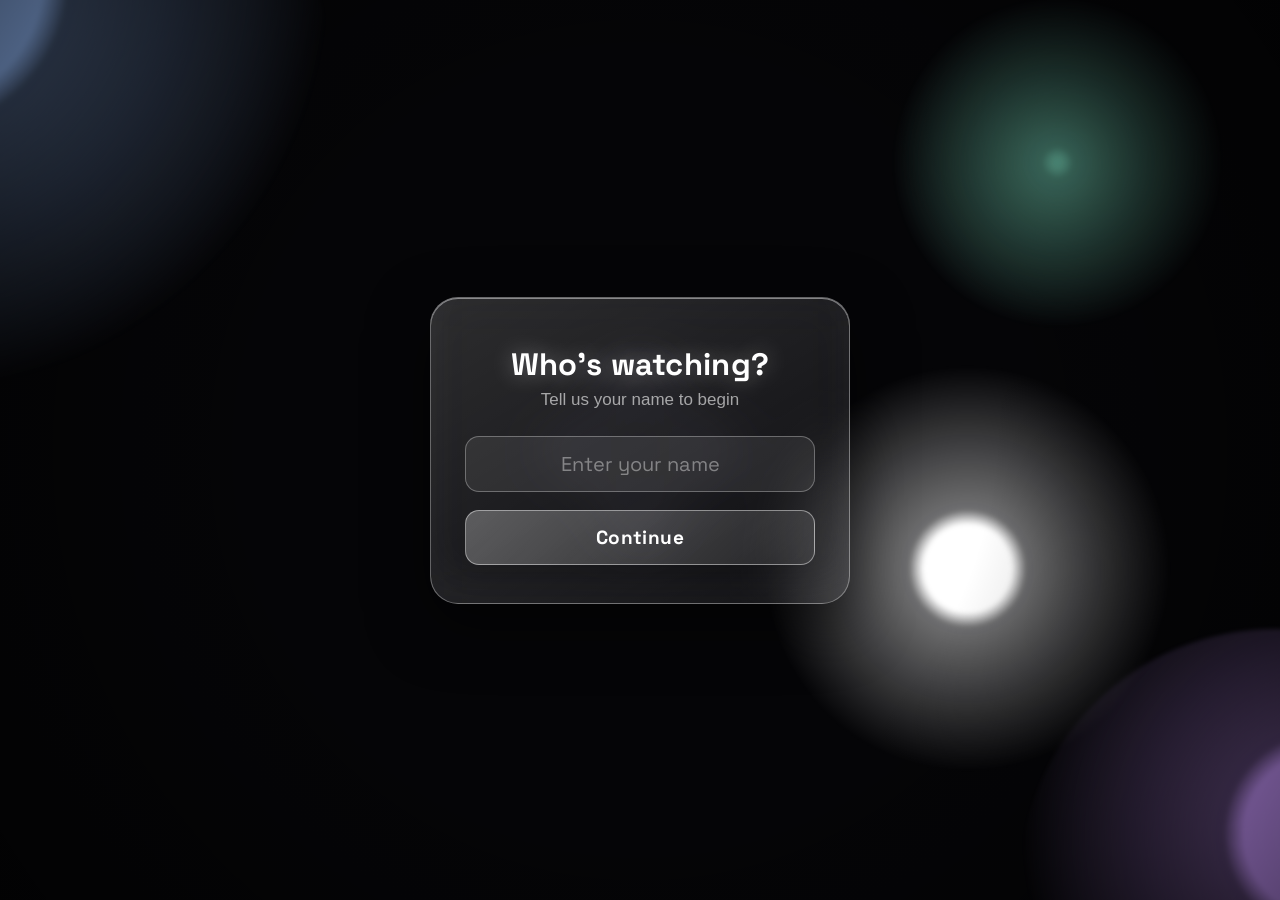
==== index.html @ 60b22b11 "Add files via upload" ====
<!DOCTYPE html>
<html lang="en">

<head>
    <meta charset="UTF-8">
    <meta name="viewport" content="width=device-width, initial-scale=1.0">
    <title>AniSuffle</title>
    <script>
        (function () {
            try {
                if (localStorage.getItem("aniSuffleGuestName")) {
                    document.documentElement.classList.add("intro-seen");
                }
            } catch (e) { }
        })();
    </script>
    <!-- dont forget and keep a logo here  -->
    <link rel="icon" type="Images/x-icon" href="Images/Logo/logo.jpeg">
    <link rel="stylesheet" href="style.css">
    <link rel="stylesheet" href="Intro/intro_style.css">
    <link rel="preconnect" href="https://api.jikan.moe">
    <link rel="preconnect" href="https://graphql.anilist.co">
    <link rel="preconnect" href="https://api.mangadex.org">
    <link rel="preconnect" href="https://kitsu.io">

</head>

<body>
    <div id="intro-overlay">
        <svg width="0" height="0" class="visually-hidden-defs" aria-hidden="true">
            <defs>
                <filter id="goo">
                    <feGaussianBlur in="SourceGraphic" stdDeviation="18" result="blur" />
                    <feColorMatrix in="blur" mode="matrix" values="1 0 0 0 0  0 1 0 0 0  0 0 1 0 0  0 0 0 24 -10"
                        result="goo" />
                    <feBlend in="SourceGraphic" in2="goo" />
                </filter>
            </defs>
        </svg>

        <div id="liquid-blob-field">
            <div class="liquid-blob blob-1"></div>
            <div class="liquid-blob blob-2"></div>
            <div class="liquid-blob blob-3"></div>
            <div class="liquid-blob blob-4"></div>
        </div>

        <div id="intro-morph-blob-wrap" aria-hidden="true">
            <svg viewBox="0 0 304 112">
                <g stroke-width="2" stroke="currentColor" stroke-linejoin="round" fill="rgba(255,255,255,0.06)"
                    fill-rule="evenodd">
                    <polygon class="morph-poly-1" points="152,4 170,38 204,56 170,74 152,108 134,74 100,56 134,38">
                    </polygon>
                    <polygon class="morph-poly-2" points="152,4 170,38 204,56 170,74 152,108 134,74 100,56 134,38">
                    </polygon>
                </g>
            </svg>
        </div>

        <div id="username-gate">
            <div class="glass-panel">
                <h1>Who's watching?</h1>
                <p class="gate-sub">Tell us your name to begin</p>
                <input type="text" id="intro-username-input" placeholder="Enter your name" maxlength="24"
                    autocomplete="off">
                <button id="intro-continue-btn">Continue</button>
            </div>
        </div>

        <div id="kinetic-intro">
            <div id="kinetic-shine-bar"></div>
            <div id="kinetic-text-stage"></div>
            <div id="kinetic-caption"></div>
        </div>
    </div>

    <!-- <div id="outer-container">
        <div id="inner-container">
            <div id="the-container">

            </div>
        </div>
    </div> -->
    <video autoplay muted loop playsinline id="bg-video">
        <source src="Loading-Screen/bg.mp4" type="video/mp4">
    </video>
    <div id="poster-bg"></div>
    <div id="anime-wrapper">
        <div id="anime-full-content">
            <div id="top-bar">
                <div id="project-title-wrap">
                    <div id="project-title">AniSuffle | </div>
                    <div id="mode-logo-slot">
                        <svg id="anime-mode-logo" viewBox="0 0 304 112" aria-hidden="true">
                            <g stroke="currentColor" fill="none" fill-rule="evenodd" stroke-linecap="round"
                                stroke-linejoin="round" stroke-width="2">
                                <path class="logo-line"
                                    d="M59 90V56.136C58.66 46.48 51.225 39 42 39c-9.389 0-17 7.611-17 17s7.611 17 17 17h8.5v17H42C23.222 90 8 74.778 8 56s15.222-34 34-34c18.61 0 33.433 14.994 34 33.875V90H59z" />
                                <polyline class="logo-line" points="59 22.035 59 90 76 90 76 22 59 22" />
                                <path class="logo-line"
                                    d="M59 90V55.74C59.567 36.993 74.39 22 93 22c18.778 0 34 15.222 34 34v34h-17V56c0-9.389-7.611-17-17-17-9.225 0-16.66 7.48-17 17.136V90H59z" />
                                <polyline class="logo-line" points="127 22.055 127 90 144 90 144 22 127 22" />
                                <path class="logo-line"
                                    d="M127 90V55.74C127.567 36.993 142.39 22 161 22c18.778 0 34 15.222 34 34v34h-17V56c0-9.389-7.611-17-17-17-9.225 0-16.66 7.48-17 17.136V90h-17z" />
                                <path class="logo-line"
                                    d="M118.5 22a8.5 8.5 0 1 1-8.477 9.067v-1.134c.283-4.42 3.966-7.933 8.477-7.933z" />
                                <path class="logo-line"
                                    d="M144 73c-9.389 0-17-7.611-17-17v-8.5h-17V56c0 18.778 15.222 34 34 34V73z" />
                                <path class="logo-line"
                                    d="M178 90V55.74C178.567 36.993 193.39 22 212 22c18.778 0 34 15.222 34 34v34h-17V56c0-9.389-7.611-17-17-17-9.225 0-16.66 7.48-17 17.136V90h-17z" />
                                <path class="logo-line"
                                    d="M263 73c-9.389 0-17-7.611-17-17s7.611-17 17-17c9.18 0 16.58 7.4 17 17h-17v17h34V55.875C296.433 36.994 281.61 22 263 22c-18.778 0-34 15.222-34 34s15.222 34 34 34V73z" />
                                <path class="logo-line"
                                    d="M288.477 73A8.5 8.5 0 1 1 280 82.067v-1.134c.295-4.42 3.967-7.933 8.477-7.933z" />
                            </g>
                        </svg>
                        <svg id="manga-mode-logo" viewBox="0 0 451 140" aria-hidden="true">
                            <g stroke="currentColor" fill="none" fill-rule="evenodd" stroke-linecap="round"
                                stroke-linejoin="round" stroke-width="2">
                                <g transform="translate(10,0)">
                                    <path class="logo-line"
                                        d="M0 90V55.74C0.567 36.993 15.39 22 34 22c18.778 0 34 15.222 34 34v34h-17V56c0-9.389-7.611-17-17-17-9.225 0-16.66 7.48-17 17.136V90H0z" />
                                    <path class="logo-line"
                                        d="M51 90V55.74C51.567 36.993 66.39 22 85 22c18.778 0 34 15.222 34 34v34h-17V56c0-9.389-7.611-17-17-17-9.225 0-16.66 7.48-17 17.136V90h-17z" />
                                </g>
                                <g transform="translate(139,0)">
                                    <path class="logo-line"
                                        d="M51 90V56.136C50.66 46.48 43.225 39 34 39c-9.389 0-17 7.611-17 17s7.611 17 17 17h8.5v17H34C15.222 90 0 74.778 0 56s15.222-34 34-34c18.61 0 33.433 14.994 34 33.875V90H51z" />
                                    <polyline class="logo-line" points="51 22.035 51 90 68 90 68 22 51 22" />
                                </g>
                                <g transform="translate(217,0)">
                                    <path class="logo-line"
                                        d="M0 90V55.74C0.567 36.993 15.39 22 34 22c18.778 0 34 15.222 34 34v34h-17V56c0-9.389-7.611-17-17-17-9.225 0-16.66 7.48-17 17.136V90H0z" />
                                    <polyline class="logo-line" points="51 22.055 51 90 68 90 68 22 51 22" />
                                </g>
                                <g transform="translate(312,0)">
                                    <path class="logo-line"
                                        d="M51 90V56.136C50.66 46.48 43.225 39 34 39c-9.389 0-17 7.611-17 17s7.611 17 17 17h8.5v17H34C15.222 90 0 74.778 0 56s15.222-34 34-34c18.61 0 33.433 14.994 34 33.875V90H51z" />
                                    <polyline class="logo-line"
                                        points="51 22.035 51 90 44 118 61 118 68 90 68 22 51 22" />
                                </g>
                                <g transform="translate(373,0)">
                                    <path class="logo-line"
                                        d="M51 90V56.136C50.66 46.48 43.225 39 34 39c-9.389 0-17 7.611-17 17s7.611 17 17 17h8.5v17H34C15.222 90 0 74.778 0 56s15.222-34 34-34c18.61 0 33.433 14.994 34 33.875V90H51z" />
                                    <polyline class="logo-line" points="51 22.035 51 90 68 90 68 22 51 22" />
                                </g>
                            </g>
                        </svg>
                    </div>
                </div>
                <div id="top-bar-right">
                    <div id="change-btns">
                        <button id="anime-tab-btn" class="active-tab">Anime</button>
                        <button id="manga-tab-btn">Manga</button>
                    </div>
                    <div id="more-menu-wrap">
                        <button id="more-menu-btn" class="auth-btn" aria-label="More options">☰</button>
                        <div id="more-menu-dropdown">
                            <span id="username-display" style="display: none;"></span>
                            <button id="my-list-btn" class="auth-btn" style="display: none;">My List</button>
                            <button id="login-btn" class="auth-btn">Login</button>
                            <button id="signup-btn" class="auth-btn">Sign Up</button>
                            <button id="logout-btn" class="auth-btn" style="display:none;">Logout</button>
                        </div>
                    </div>
                </div>
            </div>
            <div id="anime-genres-box">
                <button id="anime-genre-btn" class="pick-genre-btn">Select Genres</button>
                <label id="anime-best-rated-label" class="best-rated-toggle">
                    <input type="checkbox" id="anime-best-rated-checkbox">
                    <span class="star-icon">★</span> High Rated First
                </label>
                <div id="anime-genre-list" class="genre-popup">
                    <label class="genre-chip">
                        <input type="checkbox" value="Action">Action</label>
                    <label class="genre-chip">
                        <input type="checkbox" value="Adventure">Adventure</label>
                    <label class="genre-chip">
                        <input type="checkbox" value="Cars">Cars</label>
                    <label class="genre-chip">
                        <input type="checkbox" value="Comedy">Comedy</label>
                    <label class="genre-chip">
                        <input type="checkbox" value="Dementia">Dementia</label>
                    <label class="genre-chip">
                        <input type="checkbox" value="Demons">Demons</label>
                    <label class="genre-chip">
                        <input type="checkbox" value="Drama">Drama</label>
                    <label class="genre-chip">
                        <input type="checkbox" value="Ecchi">Ecchi</label>
                    <label class="genre-chip">
                        <input type="checkbox" value="Fantasy">Fantasy</label>
                    <label class="genre-chip">
                        <input type="checkbox" value="Game">Game</label>
                    <label class="genre-chip">
                        <input type="checkbox" value="Harem">Harem</label>
                    <label class="genre-chip">
                        <input type="checkbox" value="Historical">Historical</label>
                    <label class="genre-chip">
                        <input type="checkbox" value="Horror">Horror</label>
                    <label class="genre-chip">
                        <input type="checkbox" value="Isekai">Isekai</label>
                    <label class="genre-chip">
                        <input type="checkbox" value="Josei">Josei</label>
                    <label class="genre-chip">
                        <input type="checkbox" value="Kids">Kids</label>
                    <label class="genre-chip">
                        <input type="checkbox" value="Magic">Magic</label>
                    <label class="genre-chip">
                        <input type="checkbox" value="Martial Arts">Martial Arts</label>
                    <label class="genre-chip">
                        <input type="checkbox" value="Mecha">Mecha</label>
                    <label class="genre-chip">
                        <input type="checkbox" value="Military">Military</label>
                    <label class="genre-chip">
                        <input type="checkbox" value="Music">Music</label>
                    <label class="genre-chip">
                        <input type="checkbox" value="Mystery">Mystery</label>
                    <label class="genre-chip">
                        <input type="checkbox" value="Parody">Parody</label>
                    <label class="genre-chip">
                        <input type="checkbox" value="Police">Police</label>
                    <label class="genre-chip">
                        <input type="checkbox" value="Psychological">Psychological</label>
                    <label class="genre-chip">
                        <input type="checkbox" value="Romance">Romance</label>
                    <label class="genre-chip">
                        <input type="checkbox" value="Samurai">Samurai</label>
                    <label class="genre-chip">
                        <input type="checkbox" value="School">School</label>
                    <label class="genre-chip">
                        <input type="checkbox" value="Sci-Fi">Sci-Fi</label>
                    <label class="genre-chip">
                        <input type="checkbox" value="Seinen">Seinen</label>
                    <label class="genre-chip">
                        <input type="checkbox" value="Shoujo">Shoujo</label>
                    <label class="genre-chip">
                        <input type="checkbox" value="Shoujo Ai">Shoujo Ai</label>
                    <label class="genre-chip">
                        <input type="checkbox" value="Shounen">Shounen</label>
                    <label class="genre-chip">
                        <input type="checkbox" value="Shounen Ai">Shounen Ai</label>
                    <label class="genre-chip">
                        <input type="checkbox" value="Slice of Life">Slice of Life</label>
                    <label class="genre-chip">
                        <input type="checkbox" value="Space">Space</label>
                    <label class="genre-chip">
                        <input type="checkbox" value="Sports">Sports</label>
                    <label class="genre-chip">
                        <input type="checkbox" value="Super Power">Super Power</label>
                    <label class="genre-chip">
                        <input type="checkbox" value="Supernatural">Supernatural</label>
                    <label class="genre-chip">
                        <input type="checkbox" value="Thriller">Thriller</label>
                    <label class="genre-chip">
                        <input type="checkbox" value="Vampire">Vampire</label>
                </div>
            </div>
            <div id="manga-genres-box" style="display: none;">
                <button id="manga-genre-btn" class="pick-genre-btn">Select Genres</button>
                <label id="manga-best-rated-label" class="best-rated-toggle">
                    <input type="checkbox" id="manga-best-rated-checkbox">
                    <span class="star-icon">★</span> High Rated First
                </label>
                <div id="manga-genre-list" class="genre-popup">
                    <label class="genre-chip">
                        <input type="checkbox" value="Action">Action
                    </label>
                    <label class="genre-chip">
                        <input type="checkbox" value="Adventure">Adventure
                    </label>
                    <label class="genre-chip">
                        <input type="checkbox" value="Cars">Cars
                    </label>
                    <label class="genre-chip">
                        <input type="checkbox" value="Comedy">Comedy
                    </label>
                    <label class="genre-chip">
                        <input type="checkbox" value="Dementia">Dementia
                    </label>
                    <label class="genre-chip">
                        <input type="checkbox" value="Demons">Demons
                    </label>
                    <label class="genre-chip">
                        <input type="checkbox" value="Drama">Drama
                    </label>
                    <label class="genre-chip">
                        <input type="checkbox" value="Ecchi">Ecchi
                    </label>
                    <label class="genre-chip">
                        <input type="checkbox" value="Fantasy">Fantasy
                    </label>
                    <label class="genre-chip">
                        <input type="checkbox" value="Game">Game
                    </label>
                    <label class="genre-chip">
                        <input type="checkbox" value="Harem">Harem
                    </label>
                    <label class="genre-chip">
                        <input type="checkbox" value="Historical">Historical
                    </label>
                    <label class="genre-chip">
                        <input type="checkbox" value="Horror">Horror
                    </label>
                    <label class="genre-chip">
                        <input type="checkbox" value="Isekai">Isekai
                    </label>
                    <label class="genre-chip">
                        <input type="checkbox" value="Josei">Josei
                    </label>
                    <label class="genre-chip">
                        <input type="checkbox" value="Kids">Kids
                    </label>
                    <label class="genre-chip">
                        <input type="checkbox" value="Magic">Magic
                    </label>
                    <label class="genre-chip">
                        <input type="checkbox" value="Martial Arts">Martial Arts
                    </label>
                    <label class="genre-chip">
                        <input type="checkbox" value="Mecha">Mecha
                    </label>
                    <label class="genre-chip">
                        <input type="checkbox" value="Military">Military
                    </label>
                    <label class="genre-chip">
                        <input type="checkbox" value="Music">Music
                    </label>
                    <label class="genre-chip">
                        <input type="checkbox" value="Mystery">Mystery
                    </label>
                    <label class="genre-chip">
                        <input type="checkbox" value="Parody">Parody
                    </label>
                    <label class="genre-chip">
                        <input type="checkbox" value="Police">Police
                    </label>
                    <label class="genre-chip">
                        <input type="checkbox" value="Psychological">Psychological
                    </label>
                    <label class="genre-chip">
                        <input type="checkbox" value="Romance">Romance
                    </label>
                    <label class="genre-chip">
                        <input type="checkbox" value="Samurai">Samurai
                    </label>
                    <label class="genre-chip">
                        <input type="checkbox" value="School">School
                    </label>
                    <label class="genre-chip">
                        <input type="checkbox" value="Sci-Fi">Sci-Fi
                    </label>
                    <label class="genre-chip">
                        <input type="checkbox" value="Seinen">Seinen
                    </label>
                    <label class="genre-chip">
                        <input type="checkbox" value="Shoujo">Shoujo
                    </label>
                    <label class="genre-chip">
                        <input type="checkbox" value="Shoujo Ai">Shoujo Ai
                    </label>
                    <label class="genre-chip">
                        <input type="checkbox" value="Shounen">Shounen
                    </label>
                    <label class="genre-chip">
                        <input type="checkbox" value="Shounen Ai">Shounen Ai
                    </label>
                    <label class="genre-chip">
                        <input type="checkbox" value="Slice of Life">Slice of Life
                    </label>
                    <label class="genre-chip">
                        <input type="checkbox" value="Space">Space
                    </label>
                    <label class="genre-chip">
                        <input type="checkbox" value="Sports">Sports
                    </label>
                    <label class="genre-chip">
                        <input type="checkbox" value="Super Power">Super Power
                    </label>
                    <label class="genre-chip">
                        <input type="checkbox" value="Supernatural">Supernatural
                    </label>
                    <label class="genre-chip">
                        <input type="checkbox" value="Thriller">Thriller
                    </label>
                    <label class="genre-chip">
                        <input type="checkbox" value="Vampire">Vampire
                    </label>

                </div>
            </div>
            <div id="screen-body">
                <div id="image-card-box">
                    <div id="card-notch"></div>
                    <div id="poster-placeholder"><svg viewBox="0 0 304 112" aria-hidden="true">
                            <g stroke="currentColor" fill="none" fill-rule="evenodd" stroke-linecap="round"
                                stroke-linejoin="round" stroke-width="2">
                                <path class="logo-line"
                                    d="M59 90V56.136C58.66 46.48 51.225 39 42 39c-9.389 0-17 7.611-17 17s7.611 17 17 17h8.5v17H42C23.222 90 8 74.778 8 56s15.222-34 34-34c18.61 0 33.433 14.994 34 33.875V90H59z" />
                                <polyline class="logo-line" points="59 22.035 59 90 76 90 76 22 59 22" />
                                <path class="logo-line"
                                    d="M59 90V55.74C59.567 36.993 74.39 22 93 22c18.778 0 34 15.222 34 34v34h-17V56c0-9.389-7.611-17-17-17-9.225 0-16.66 7.48-17 17.136V90H59z" />
                                <polyline class="logo-line" points="127 22.055 127 90 144 90 144 22 127 22" />
                                <path class="logo-line"
                                    d="M127 90V55.74C127.567 36.993 142.39 22 161 22c18.778 0 34 15.222 34 34v34h-17V56c0-9.389-7.611-17-17-17-9.225 0-16.66 7.48-17 17.136V90h-17z" />
                                <path class="logo-line"
                                    d="M118.5 22a8.5 8.5 0 1 1-8.477 9.067v-1.134c.283-4.42 3.966-7.933 8.477-7.933z" />
                                <path class="logo-line"
                                    d="M144 73c-9.389 0-17-7.611-17-17v-8.5h-17V56c0 18.778 15.222 34 34 34V73z" />
                                <path class="logo-line"
                                    d="M178 90V55.74C178.567 36.993 193.39 22 212 22c18.778 0 34 15.222 34 34v34h-17V56c0-9.389-7.611-17-17-17-9.225 0-16.66 7.48-17 17.136V90h-17z" />
                                <path class="logo-line"
                                    d="M263 73c-9.389 0-17-7.611-17-17s7.611-17 17-17c9.18 0 16.58 7.4 17 17h-17v17h34V55.875C296.433 36.994 281.61 22 263 22c-18.778 0-34 15.222-34 34s15.222 34 34 34V73z" />
                                <path class="logo-line"
                                    d="M288.477 73A8.5 8.5 0 1 1 280 82.067v-1.134c.295-4.42 3.967-7.933 8.477-7.933z" />
                            </g>
                        </svg></div>
                    <img id="poster-img" alt="">
                    <div id="source-badge"></div>
                    <img id="loading-gif" src="Loading-Screen/Loading.gif" alt="">
                    <div id="card-shine"></div>
                    <div id="trailer-box">
                        <iframe id="trailer-frame" allowfullscreen></iframe>
                        <button id="close-trailer-btn">✕</button>
                    </div>
                </div>
                <div id="info-side">
                    <div id="anime-information">
                        Click the button below to get a random Anime Recommendation.
                    </div>
                    <div id="manga-information" style="display: none" ;>
                        Click the button below to get a random Manga Recommendation.
                    </div>
                </div>
            </div>
            <div id="action-buttons">
                <button id="back-btn" class="nav-btn" disabled>◀ Back</button>
                <button id="search-for-anime-btn">Recommend Me</button>
                <button id="forward-btn" class="nav-btn" disabled>Forward ▶</button>
            </div>
        </div>
    </div>
    <div id="auth-modal-overlay" class="modal-overlay">
        <div class="modal-box">
            <button id="auth-modal-close" class="modal-close-btn">x</button>
            <div id="login-form-wrap">
                <h2>Login</h2>
                <p class="modal-error" id="login-error"></p>
                <input type="text" id="login-identifier" placeholder="Username or Email">
                <div class="password-field-wrap">
                    <input type="password" id="login-password" placeholder="Password">
                    <button type="button" class="toggle-password-btn" id="login-password-toggle">
                        <img src="Images/Passwords/eye-open.png" alt="show password" class="eye-icon">
                    </button>
                </div>
                <button id="login-submit-btn" class="modal-submit-btn">Login</button>
                <p class="modal-switch">Don't have an account?<a href="#" id="show-signup-link">Sign up</a></p>
            </div>
            <div id="signup-form-wrap" style="display: none;">
                <h2>Sign Up</h2>
                <p class="modal-error" id="signup-error"></p>
                <input type="text" id="signup-username" placeholder="Username">
                <input type="email" id="signup-email" placeholder="Email">
                <div class="password-field-wrap">
                    <input type="password" id="signup-password" placeholder="Password (min 6 characters)">
                    <button type="button" class="toggle-password-btn" id="signup-password-toggle">
                        <img src="Images/Passwords/eye-open.png" alt="show password" class="eye-icon">
                    </button>
                </div>
                <button id="signup-submit-btn" class="modal-submit-btn">Create Account</button>
                <p class="modal-switch">Already have an account?<a href="#" id="show-login-link">Login</a></p>
            </div>
            <!-- ADDED: this panel shows up right after signup succeeds, instead of closing the modal -->
            <div id="verify-form-wrap" style="display: none;">
                <h2>Verify your email</h2>
                <p class="modal-error" id="verify-error"></p>
                <p class="modal-hint">We sent a 6-digit code to your email. It's good for 1 hour.</p>
                <input type="text" id="verify-code-input" placeholder="6-digit code" maxlength="6">
                <button id="verify-submit-btn" class="modal-submit-btn">Verify</button>
                <p class="modal-switch">Didn't get it?<a href="#" id="resend-code-link">Resend code</a></p>
            </div>
        </div>
    </div>
    <div id="saved-list-modal-overlay" class="modal-overlay">
        <div class="modal-box saved-list-box">
            <button id="saved-list-close" class="modal-close-btn">x</button>
            <h2>My Saved List</h2>
            <div id="saved-list-tabs">
                <button id="saved-anime-tab-btn" class="active-tab">Anime</button>
                <button id="saved-manga-tab-btn">Manga</button>
            </div>
            <div id="saved-list-grid"></div>
            <p id="saved-list-empty" style="display: none;">You haven't saved anything yet.</p>
        </div>
    </div>
    <script src="script.js"></script>

    <script type="module" src="Intro/intro_script.js"></script>
    <script type="module" src="title-anime.js"></script>
    <script type="module" src="title-manga.js"></script>
</body>

</html>
---- style.css ----
* {
    padding: 0;
    margin: 0;
    font-size: 20px;
    box-sizing: border-box;
}
@font-face {
    font-family: "Morien";
    src: url("Fonts/Morien.otf") format("opentype");
}
@font-face {
    font-family: "Poppins-light-italic";
    src: url("Fonts/Poppins-LightItalic.ttf") format("opentype");
}
@font-face {
    font-family: "Agale";
    src: url("Fonts/agale.otf") format("opentype");
}
@font-face {
    font-family: "Godber";
    src: url("Fonts/Godber-Regular.ttf") format("opentype");
}
@font-face {
    font-family: Retro-Floral;
    src: url("Fonts/Retro\ Floral.otf");
}
html {
    background-color: #000;
}

body {
    display: flex;
    align-items: center;
    justify-content: center;
    min-height: 100dvh;
    overflow: hidden;
    /* background-color: #000; */
}

/* my beautiful live gradient on the background  */
/* #outer-container {
    background-color: black;
    height: 100%;
    width: 100%;
    filter: blur(100px);
    z-index: -2;
    position: absolute;
} */
/* 
#inner-container {
    background-color: antiquewhite;
    height: 100vh;
    width: 100vw;
    border-radius: 10000px;
    margin: auto;
    overflow: hidden;
    position: absolute;
    z-index: -2;
}

#the-container {
    height: 100vh;
    width: 100vw;
    inset: 0;
    margin: auto;
    background: conic-gradient(from 90deg, #6fcf97, #bbd5da, #ff0000, #f5f5f5, rgb(64, 64, 192));
    animation: spincontainer 200s linear infinite;
    overflow: hidden;
    position: absolute;
    z-index: -2;
} */
 /* good-bye my live gradient, I cant use you anymore =( */

@keyframes spincontainer {
    0% {
        transform: rotate(0deg);
    }

    100% {
        transform: rotate(1turn);
    }
}

#anime-wrapper {
    width: 100vw;
    height: 100dvh;
    display: flex;
    justify-content: center;
    align-items: center;
    padding: 40px;
}

#anime-full-content {
    width: 100%;
    max-width: 1200px;
    height: 100%;
    display: flex;
    flex-direction: column;
    justify-content: space-between;
    position: relative;
}

#top-bar {
    display: flex;
    justify-content: space-between;
    align-items: center;
    width: 100%;
    border-bottom: 1px solid rgba(255, 255, 255, 0.2);
    padding-bottom: 20px;
}

#project-title {
    font-weight: 770;
    font-size: 1.7rem;
    letter-spacing: 2px;
    color: rgba(255, 255, 255, 0.9);
    text-shadow: 0 2px 4px rgba(0, 0, 0, 0.2);
    font-family: "Godber", serif;
}

#project-title-wrap {
    display: flex;
    align-items: center;
    gap: 14px;
}

#mode-logo-slot {
    position: relative;
    height: 46px;
    width: 160px;
}

#anime-mode-logo {
    position: absolute;
    left: 0;
    top: 0;
    height: 46px;
    width: auto;
    color: #ffffff;
    filter: drop-shadow(0 0 4px rgba(0, 0, 0, 0.8)) drop-shadow(0 0 10px rgba(255, 255, 255, 0.6));
    opacity: 0;
    transform: translateX(-6px);
    pointer-events: none;
    transition: opacity 0.4s ease, transform 0.4s ease;
}

#anime-mode-logo.logo-visible {
    opacity: 1;
    transform: translateX(0);
}

#manga-mode-logo {
    position: absolute;
    left: 0;
    top: 0;
    height: 46px;
    width: auto;
    color: #ffffff;
    filter: drop-shadow(0 0 4px rgba(0, 0, 0, 0.8)) drop-shadow(0 0 10px rgba(255, 255, 255, 0.6));
    opacity: 0;
    transform: translateX(-6px);
    pointer-events: none;
    transition: opacity 0.4s ease, transform 0.4s ease;
}

#manga-mode-logo.logo-visible {
    opacity: 1;
    transform: translateX(0);
}

#change-btns {
    display: flex;
    gap: 15px;
}

#change-btns {
    display: flex;
    gap: 15px;
}

#change-btns button {
    padding: 8px 24px;
    font-size: 0.9rem;
    font-weight: bold;
    color: white;
    background: rgba(255, 255, 255, 0.1);
    border: 1px solid rgba(255, 255, 255, 0.2);
    border-radius: 20px;
    cursor: pointer;
    transition: all 1s ease;
}

/* designing the active class (which is selected) */
.active-tab {
    background: rgba(255, 255, 255, 0.9);
    border-color: rgba(255, 255, 255, 0.9);
    color: #111;
    box-shadow: 0 0 12px rgba(255, 255, 255, 0.4);
}

#screen-body {
    display: flex;
    width: 100%;
    height: 60vh;
    align-items: center;
    gap: 50px;
    perspective: 1400px;
}


#image-card-box {
    flex: 0 0 auto;
    height: 60vh;
    width: calc(60vh * 2 / 3);
    max-height: 100%;
    min-width: 180px;
    min-height: 180px;
    background: rgba(255, 255, 255, 0.04);
    backdrop-filter: blur(10px);
    border-radius: 20px;
    box-shadow: 0 8px 32px 0 rgba(0, 0, 0, 0.2), 0 0 30px 6px rgba(255, 255, 255, 0.849);
    transform: translate(110%);
    z-index: 2;
    transition: transform 1.5s ease, width 0.4s ease, height 0.4s ease, box-shadow 0.4s ease;
    transform-style: preserve-3d;
    will-change: transform;
    position: relative;
    overflow: hidden;
    border-left: 1px solid rgba(255, 255, 255, 0.15);
    border-right: 1px solid rgba(255, 255, 255, 0.15);
    border-bottom: 1px solid rgba(255, 255, 255, 0.15);
    border-top: none;
    outline: 1px solid rgba(255, 255, 255, 0.25);
    outline-offset: 3px;
    cursor: pointer;
    pointer-events: none;
    user-select: none;
}

#image-card-box.tilting {
    transition: transform 0.4s ease, box-shadow 0.4s ease;
}

#image-card-box.returning {
    transition: transform 0.65s cubic-bezier(0.22, 1, 0.36, 1), box-shadow 0.5s ease;
}

#image-card-box.tilting #poster-img,
#image-card-box.tilting #poster-placeholder {
    transform: translateZ(36px) scale(1.02);
}

#poster-img,
#poster-placeholder {
    transition: transform 0.35s ease;
}

#card-shine {
    position: absolute;
    inset: 0;
    z-index: 3;
    pointer-events: none;
    opacity: 0;
    border-radius: 20px;
    background: radial-gradient(circle at var(--mx, 50%) var(--my, 50%), rgba(255, 255, 255, 0.55), rgba(255, 255, 255, 0.08) 35%, transparent 62%);
    mix-blend-mode: overlay;
    transition: opacity 0.35s ease;
}

#image-card-box.tilting #card-shine {
    opacity: 1;
}

.card-ripple {
    position: absolute;
    width: 24px;
    height: 24px;
    margin-left: -12px;
    margin-top: -12px;
    border-radius: 50%;
    border: 2px solid rgba(255, 255, 255, 0.8);
    background: radial-gradient(circle, rgba(255, 255, 255, 0.35), transparent 70%);
    transform: translateZ(45px) scale(0);
    pointer-events: none;
    z-index: 4;
    animation: cardRippleBurst 0.65s cubic-bezier(0.25, 0.8, 0.35, 1) forwards;
}

@keyframes cardRippleBurst {
    0% {
        transform: translateZ(45px) scale(0);
        opacity: 0.75;
    }

    70% {
        opacity: 0.35;
    }

    100% {
        transform: translateZ(45px) scale(16);
        opacity: 0;
    }
}

#star-burst-layer {
    position: fixed;
    inset: 0;
    z-index: 9999;
    pointer-events: none;
}

.save-star-pop {
    position: fixed;
    font-size: 88px;
    line-height: 1;
    color: rgb(255, 209, 102);
    text-shadow: 0 0 24px rgba(255, 209, 102, 0.85), 0 6px 20px rgba(0, 0, 0, 0.4);
    transform: translate(-50%, -50%) scale(0) rotate(-18deg);
    opacity: 0;
    animation: starPopBurst 1.9s cubic-bezier(0.22, 0.72, 0.28, 1) forwards;
}

@keyframes starPopBurst {
    0% {
        transform: translate(-50%, -50%) scale(0) rotate(-18deg);
        opacity: 0;
    }

    14% {
        transform: translate(-50%, calc(-50% - 6vh)) scale(1.15) rotate(8deg);
        opacity: 1;
    }

    24% {
        transform: translate(-50%, calc(-50% - 10vh)) scale(0.95) rotate(0deg);
        opacity: 1;
    }

    60% {
        transform: translate(-50%, calc(-50% - 42vh)) scale(0.85) rotate(0deg);
        opacity: 1;
    }

    100% {
        transform: translate(-50%, calc(-50% - 95vh)) scale(0.55) rotate(0deg);
        opacity: 0;
    }
}

.save-star-sparkle {
    position: fixed;
    font-size: 18px;
    color: rgb(255, 209, 102);
    text-shadow: 0 0 8px rgba(255, 209, 102, 0.8);
    transform: translate(-50%, -50%) scale(0);
    opacity: 0;
    animation: starSparkleFly 1.5s ease-out forwards;
}

@keyframes starSparkleFly {
    0% {
        transform: translate(-50%, -50%) scale(0);
        opacity: 0;
    }

    15% {
        transform: translate(-50%, -50%) scale(1);
        opacity: 1;
    }

    100% {
        transform: translate(calc(-50% + var(--sx)), calc(-50% + var(--sy))) scale(0.3);
        opacity: 0;
    }
}

/* apple like notch design */
#image-card-box::before {
    content: "";
    position: absolute;
    top: -1px;
    left: 0;
    width: calc(50% - 15%);
    height: 0;
    border-top: 1px solid rgba(255, 255, 255, 0.15);
    border-radius: 20px 0 0 0;
}

#image-card-box::after {
    content: "";
    position: absolute;
    top: -1px;
    right: 0;
    width: calc(50% - 15%);
    height: 0;
    border-top: 1px solid rgba(255, 255, 255, 0.15);
    border-radius: 0 20px 0 0;
}

#card-notch {
    position: absolute;
    top: 0px;
    left: 50%;
    transform: translateX(-50%);
    width: 30%;
    height: 14px;
    border-left: 3px solid rgba(255, 255, 255, 0.15);
    border-right: 3px solid rgba(255, 255, 255, 0.15);
    border-bottom: 3px solid rgba(255, 255, 255, 0.15);
    border-top: none;
    border-radius: 0 0 4px 4px;
    background: rgba(255, 255, 255, 0.04);
    backdrop-filter: blur(10px);
    box-shadow: 0 8px 32px 0 rgba(0, 0, 0, 0.2), 0 0 30px 6px rgba(255, 255, 255, 0.849);
}

/* for the info box  */
#info-side {
    flex: 1;
    height: 100%;
    min-width: 0;
    display: flex;
    align-items: center;
    align-items: safe center;
    justify-content: center;
    overflow-y: auto;
    overflow-x: hidden;
    padding-right: 6px;
    transform: translateX(-110%);
    z-index: 1;
    transition: transform 1.5s ease;
}

#info-side::-webkit-scrollbar {
    width: 5px;
}

#info-side::-webkit-scrollbar-thumb {
    background: rgba(255, 255, 255, 0.2);
    border-radius: 10px;
}

#screen-body.slide-in #image-card-box {
    transform: translateX(0);
}

#screen-body.slide-in #info-side {
    transform: translateX(0);
}

#anime-information,
#manga-information {
    width: 100%;
    color: white;
    font-size: 1.4rem;
    font-weight: bold;
    line-height: 1.6;
    text-align: left;
}

#search-for-anime-btn {
    align-self: center;
    padding: 14px 40px;
    font-size: 1rem;
    font-weight: bold;
    color: white;
    background: rgba(151, 196, 189, 0.45);
    border: 1px solid rgba(255, 255, 255, 0.5);
    border-radius: 30px;
    backdrop-filter: blur(10px);
    -webkit-backdrop-filter: blur(10px);
    box-shadow: 0 2px 12px rgba(0, 0, 0, 0.35);
    text-shadow: 0 1px 3px rgba(0, 0, 0, 0.6);
    cursor: pointer;
    transition: background 0.2s, box-shadow 0.2s;
}

#search-for-anime-btn:hover {
    background: rgba(170, 212, 219, 0.6);
    box-shadow: 0 2px 16px rgba(0, 0, 0, 0.5);
}

#search-for-anime-btn:disabled {
    opacity: 0.5;
    cursor: not-allowed;
}

/* the box that holds the "Select Genres" button and the popup under it  */
#anime-genres-box,
#manga-genres-box {
    position: relative;
    padding: 15px 0;
    display: flex;
    justify-content: flex-end;
}

/* the button itself , styled kinda like the anime/manga tab buttons  */
.pick-genre-btn {
    padding: 8px 24px;
    font-size: 0.9rem;
    font-weight: bold;
    color: white;
    background: rgba(255, 255, 255, 0.1);
    border: 1px solid rgba(255, 255, 255, 0.2);
    border-radius: 20px;
    cursor: pointer;
}

/* the dropdown box fulllll of genre checkboxes, and it will be hidden untill we open it =)  */
.genre-popup {
    flex-wrap: wrap;
    gap: 10px;
    position: absolute;
    top: 110%;
    right: 0;
    width: 600px;
    max-width: 90vw;
    max-height: 250px;
    overflow-y: auto;
    padding: 15px;
    background: rgba(255, 255, 255, 0.08);
    backdrop-filter: blur(20px);
    border: 1px solid rgba(255, 255, 255, 0.2);
    border-radius: 12px;
    z-index: 10;
    display: flex;
    opacity: 0;
    transform: translateY(-10px) scale(0.97);
    pointer-events: none;
    transition: opacity 0.5s ease, transform 0.5s ease;
}

/* js will add this class when i click \0-0/  */
.genre-popup.popup-is-open {
    opacity: 1;
    transform: translateY(0) scale(1);
    pointer-events: auto;
}

/* hiding the default checkbox, i will design it myself(-_-) */
.genre-chip input[type="checkbox"] {
    display: none;
}

.genre-chip {
    padding: 6px 18px;
    font-size: 0.85rem;
    color: white;
    background: rgba(255, 255, 255, 0.2);
    border: 1px solid rgba(255, 255, 255, 0.2);
    border-radius: 20px;
    cursor: pointer;
    transition: all 0.2s ease;
}

.genre-chip:has(input:checked) {
    background: rgba(255, 255, 255, 0.35);
    border-color: rgba(255, 255, 255, 0.9);
    box-shadow: 0 0 8px rgba(255, 255, 255, 0.4);
}

#anime-genres-box,
#manga-genres-box {
    gap: 12px;
}

.best-rated-toggle {
    padding: 8px 18px;
    font-size: 0.9rem;
    font-weight: bold;
    color: rgba(255, 255, 255, 0.6);
    background: rgba(255, 255, 255, 0.05);
    border: 1px solid rgba(255, 255, 255, 0.15);
    border-radius: 20px;
    cursor: pointer;
    display: flex;
    align-items: center;
    gap: 6px;
    transition: all 0.3s ease;
    user-select: none;
    font-family: "Morien", serif;
}

/* hiding the ugly default box -_- */
.best-rated-toggle input[type="checkbox"] {
    display: none;
}

.star-icon {
    font-size: 1rem;
    transition: all 0.3s ease;
    display: inline-block;
}

/* the star shall glow  */
.best-rated-toggle:has(input:checked) {
    color: rgba(255, 220, 80, 0.95);
    background: rgba(255, 200, 50, 0.12);
    border-color: rgba(255, 210, 60, 0.5);
    box-shadow: 0 0 12px 2px rgba(255, 200, 50, 0.3);
}

.best-rated-toggle:has(input:checked).star-icon {
    transform: scale(0.8);
    text-shadow: 0 0 8px rgba(255, 200, 50, 0.9), 0 0 16px rgba(255, 160, 0, 0.6);
    color: rgba(255, 220, 50, 1);
}

#poster-placeholder {
    position: absolute;
    inset: 0;
    display: flex;
    align-items: center;
    justify-content: center;
    font-size: 4rem;
    color: rgba(255, 255, 255, 0.25);
    z-index: 0;
}

#poster-img {
    position: absolute;
    inset: 0;
    width: 100%;
    height: 100%;
    object-fit: cover;
    border-radius: 20px;
    z-index: 0;
    opacity: 0;
    transition: opacity 0.6s ease;
}

#poster-img.loaded {
    opacity: 1;
}

/* You might not need to see this , show why I wont bother ya =)
 #source-badge{
    position: absolute;
    bottom: 16px;
    right: 16px;
    padding: 5px 14px;
    font-size: 0.68rem;
    font-weight: bold;
    letter-spacing: 1px;
    text-transform: uppercase;
    color: rgba(255, 255, 255, 0.9);
    background: rgba(0, 0, 0, 0.4);
    backdrop-filter: blur(8px);
    border: 1px solid rgba(255, 255, 255, 0.25);
    border-radius: 20px;
    z-index: 2;
    display: none;
} */

#source-badge.show {
    display: block;
}

#image-card-box.is-loading #poster-placeholder {
    animation: posterPulse 1.2s ease-in-out infinite;
}

@keyframes posterPulse {

    0%,
    100% {
        opacity: 0.25;
    }

    50% {
        opacity: 0.6;
    }
}

.info-title {
    font-size: 1.6rem;
    font-weight: 200;
    color: white;
    line-height: 1.25;
    margin-bottom: 4px;
    text-shadow: 0 2px 6px rgba(0, 0, 0, 0.2);
    font-family: "Retro-Floral", serif;
}

.info-subtitle {
    font-size: 0.85rem;
    font-style: italic;
    font-weight: normal;
    color: rgba(255, 255, 255, 0.5);
    margin-bottom: 14px;
}

.info-meta {
    display: flex;
    flex-wrap: wrap;
    gap: 8px;
    margin-bottom: 14px;
}

.meta-pill {
    padding: 5px 14px;
    font-size: 0.75rem;
    font-weight: bold;
    color: rgba(255, 255, 255, 0.85);
    background: rgba(255, 255, 255, 0.1);
    border: 1px solid rgba(255, 255, 255, 0.2);
    border-radius: 20px;
    white-space: nowrap;
}

.meta-pill.rating {
    color: rgba(255, 220, 80, 0.95);
    border-color: rgba(255, 210, 60, 0.5);
    box-shadow: 0 0 10px rgba(255, 200, 50, 0.25);
}

.info-genres {
    display: flex;
    flex-wrap: wrap;
    gap: 6px;
    margin-bottom: 16px;
}

.genre-tag {
    padding: 4px 12px;
    font-size: 0.65rem;
    font-weight: bold;
    text-transform: uppercase;
    letter-spacing: 0.5px;
    color: white;
    background: rgba(255, 255, 255, 0.15);
    border: 1px solid rgba(255, 255, 255, 0.25);
    border-radius: 20px;
}

.info-synopsis {
    font-size: 0.85rem;
    line-height: 1.6;
    color: rgba(255, 255, 255, 0.75);
    max-height: 150px;
    overflow-y: auto;
    padding-right: 8px;
}

.info-synopsis::-webkit-scrollbar {
    width: 5px;
}

.info-synopsis::-webkit-scrollbar-thumb {
    background: rgba(255, 255, 255, 0.2);
    border-radius: 10px;
}

.info-note {
    margin-top: 12px;
    font-size: 0.75rem;
    color: rgba(255, 210, 60, 0.85);
    font-style: italic;
}

.info-link {
    display: inline-block;
    margin-top: 14px;
    font-size: 0.8rem;
    font-weight: bold;
    color: rgba(255, 255, 255, 0.9);
    text-decoration: none;
    border-bottom: 1px solid rgba(255, 255, 255, 0.4);
}

.loading-msg {
    color: rgba(255, 255, 255, 0.6);
    font-style: italic;
}

.error-title {
    color: rgba(255, 140, 140, 0.9);
    font-size: 1.3rem;
    margin-bottom: 6px;
}

.error-msg {
    font-size: 0.9rem;
    font-weight: normal;
    color: rgba(255, 255, 255, 0.6);
    margin-bottom: 14px;
}

.retry-btn {
    padding: 8px 22px;
    background: rgba(255, 255, 255, 0.15);
    border: 1px solid rgba(255, 255, 255, 0.3);
    border-radius: 20px;
    color: white;
    cursor: pointer;
    font-weight: bold;
    font-size: 0.85rem;
}

.retry-btn:hover {
    background: rgba(255, 255, 255, 0.3);
}

#poster-bg {
    position: fixed;
    inset: 0;
    background-size: cover;
    background-position: center;
    transform: scale(1.15);
    filter: blur(10px) brightness(0.65);
    z-index: -1;
    opacity: 0;
    transition: opacity 1s ease;
}

#poster-bg.show {
    opacity: 1;
}

#loading-gif {
    position: absolute;
    bottom: 0px;
    left: 93%;
    transform: translateX(-50%);
    width: 60px;
    z-index: 3;
    opacity: 0;
    pointer-events: none;
    transition: opacity 0.3s ease;
    mix-blend-mode: screen;
}

#image-card-box.is-loading #loading-gif {
    opacity: 1;
}

#trailer-box {
    display: none;
    position: absolute;
    inset: 0;
    z-index: 5;
    background: black;
    border-radius: 20px;
    overflow: hidden;
}

#trailer-box.show {
    display: block;
}

#trailer-frame {
    width: 100%;
    height: 100%;
    border: none;
}

#close-trailer-btn {
    position: absolute;
    top: 10px;
    right: 10px;
    width: 32px;
    height: 32px;
    border-radius: 50%;
    border: 1px solid rgba(255, 255, 255, 0.3);
    background: rgba(0, 0, 0, 0.5);
    backdrop-filter: blur(8px);
    color: white;
    font-size: 0.9rem;
    line-height: 1;
    cursor: pointer;
    z-index: 6;
}

#close-trailer-btn:hover {
    background: rgba(0, 0, 0, 0.75);
}

.trailer-btn {
    display: inline-flex;
    align-items: center;
    gap: 6px;
    margin-top: 14px;
    margin-right: 12px;
    padding: 5px 16px;
    font-size: 0.55rem;
    font-weight: bold;
    color: white;
    background: rgba(255, 255, 255, 0.15);
    border: 1px solid rgba(255, 255, 255, 0.3);
    border-radius: 20px;
    cursor: pointer;
    transition: background 0.2s ease;
}

.trailer-btn:hover {
    background: rgba(255, 0, 0, 0.55);
    border-color: rgb(255, 0, 0);
    color: rgb(255, 255, 255);
    animation: youtubePlayPop 0.5s ease;
    box-shadow: 0 0 24px rgba(255, 0, 0, 0.7);
}

.trailer-btn:hover .btn-logo {
    transform: scale(1.15);
}

@keyframes youtubePlayPop {
    0% {
        transform: scale(1);
    }

    40% {
        transform: scale(1.08);
    }

    70% {
        transform: scale(0.97);
    }

    100% {
        transform: scale(1);
    }
}

.watch-btn {
    display: inline-flex;
    align-items: center;
    gap: 6px;
    margin-top: 1px;
    margin-right: 12px;
    padding: 5px 20px;
    font-size: 0.6rem;
    font-weight: bold;
    color: white;
    background: rgba(255, 255, 255, 0.15);
    border: 1px solid rgba(255, 255, 255, 0.3);
    border-radius: 20px;
    cursor: pointer;
    text-decoration: none;
    transition: background 0.2s ease, transform 0.2s ease, border-color 0.2s ease, color 0.2s ease, box-shadow 0.2s ease;
}

.watch-btn:hover {
    background: rgba(255, 255, 255, 0.3);
}

.crunchyroll-btn,
.netflix-btn,
.hulu-btn,
.mangadex-btn,
.viz-btn,
.bookwalker-btn {
    padding: 4px 16px;
    font-size: 0.55rem;
}

.btn-logo {
    display: inline-block;
    vertical-align: -3px;
    margin-right: 2px;
    flex-shrink: 0;
    transition: transform 0.3s ease;
}

.btn-label {
    display: inline-block;
}

.crunchyroll-btn:hover {
    background: rgba(244, 117, 33, 0.55);
    border-color: rgb(244, 117, 33);
    color: rgb(255, 255, 255);
    transform: translateY(-3px);
    box-shadow: 0 8px 22px rgba(244, 117, 33, 0.6);
}

.crunchyroll-btn:hover .btn-logo {
    transform: rotate(20deg);
}

.netflix-btn {
    position: relative;
    overflow: hidden;
}

.netflix-btn:hover {
    background: rgba(229, 9, 20, 0.5);
    border-color: rgb(229, 9, 20);
    color: rgb(255, 255, 255);
    letter-spacing: 0.1em;
    animation: netflixPulse 0.8s ease-in-out infinite;
}

@keyframes netflixPulse {

    0%,
    100% {
        box-shadow: 0 0 10px rgba(229, 9, 20, 0.6);
    }

    50% {
        box-shadow: 0 0 26px rgba(229, 9, 20, 1);
    }
}

.netflix-btn .scan-bar {
    position: absolute;
    top: 0;
    height: 100%;
    background: #e50914;
    pointer-events: none;
    transition: transform 0.2s ease-in-out;
    z-index: -1;
    transform: scaleY(0);
    transform-origin: bottom;
}

.netflix-btn:hover .scan-bar {
    transform: scaleY(1);
    transform-origin: top;
}

.netflix-btn .scan-bar.scan-even {
    transform-origin: top;
}

.netflix-btn:hover .scan-bar.scan-even {
    transform-origin: bottom;
}

.hulu-letter {
    color: #FF0000;
}

.hulu-btn:hover {
    background: rgba(219, 18, 18, 0.596);
    border-color: rgb(231, 52, 28);
    color: rgb(255, 255, 255);
    box-shadow: 0 0 18px rgb(231, 35, 28);
    animation: huluWiggle 0.4s ease-in-out;
}

@keyframes huluWiggle {
    0% {
        transform: rotate(0deg);
    }

    25% {
        transform: rotate(-3deg);
    }

    50% {
        transform: rotate(3deg);
    }

    75% {
        transform: rotate(-2deg);
    }

    100% {
        transform: rotate(0deg);
    }
}

.mangadex-btn:hover {
    background: rgba(255, 103, 64, 0.55);
    border-color: rgb(255, 103, 64);
    color: rgb(255, 255, 255);
    box-shadow: 0 0 18px rgba(255, 103, 64, 0.55);
    transform: scale(1.06);
}

.viz-btn:hover {
    background: rgba(0, 173, 181, 0.5);
    border-color: rgb(0, 173, 181);
    color: rgb(255, 255, 255);
    box-shadow: 0 0 18px rgba(0, 173, 181, 0.55);
    transform: translateX(4px);
}

.bookwalker-btn:hover {
    background: rgba(155, 89, 217, 0.5);
    border-color: rgb(155, 89, 217);
    color: rgb(255, 255, 255);
    box-shadow: 0 0 18px rgba(155, 89, 217, 0.55);
    animation: bookwalkerBounce 0.5s ease;
}

@keyframes bookwalkerBounce {
    0% {
        transform: translateY(0);
    }

    40% {
        transform: translateY(-5px);
    }

    70% {
        transform: translateY(1px);
    }

    100% {
        transform: translateY(0);
    }
}

#action-buttons {
    align-self: center;
    display: flex;
    align-items: center;
    gap: 14px;
    margin-top: 20px;
}

.nav-btn {
    padding: 10px 20px;
    font-size: 0.85rem;
    font-weight: bold;
    color: white;
    background: rgba(255, 255, 255, 0.1);
    border: 1px solid rgba(255, 255, 255, 0.25);
    border-radius: 30px;
    backdrop-filter: blur(10px);
    cursor: pointer;
    transition: background 0.2s;
}

.nav-btn:hover {
    background: rgba(255, 255, 255, 0.25);
}

.nav-btn:disabled {
    opacity: 0.35;
    cursor: not-allowed;
    background: rgba(255, 255, 255, 0.1);
}

#top-bar-right {
    display: flex;
    align-items: center;
    gap: 15px;
}

#more-menu-wrap {
    position: relative;
}

#more-menu-btn {
    width: 38px;
    height: 38px;
    padding: 0;
    border-radius: 50%;
    display: flex;
    align-items: center;
    justify-content: center;
    font-size: 0.9rem;
    line-height: 1;
}

#more-menu-dropdown {
    position: absolute;
    top: calc(100% + 10px);
    right: 0;
    min-width: 190px;
    display: none;
    flex-direction: column;
    gap: 8px;
    padding: 12px;
    background: rgba(225, 225, 225, 0.08);
    border: 1px solid rgba(255, 255, 255, 0.2);
    border-radius: 14px;
    backdrop-filter: blur(18px);
    -webkit-backdrop-filter: blur(18px);
    box-shadow: 0 12px 30px rgba(0, 0, 0, 0.45);
    z-index: 50;
}


#more-menu-dropdown.show {
    display: flex;
    animation: moreMenuDropIn 0.18s ease forwards;
}

@keyframes moreMenuDropIn {
    from {
        opacity: 0;
        transform: translateY(-8px);
    }

    to {
        opacity: 1;
        transform: translateY(0);
    }
}

#more-menu-dropdown .auth-btn {
    width: 100%;
    text-align: left;
    border-radius: 8px;
}

.auth-btn {
    padding: 8px 18px;
    font-size: 0.8rem;
    font-weight: bold;
    color: white;
    background: rgba(255, 255, 255, 0.1);
    border: 1px solid rgba(255, 255, 255, 0.25);
    border-radius: 20px;
    cursor: pointer;
    backdrop-filter: blur(8px);
    transition: background 0.2s ease, transform 0.15s ease, box-shadow 0.2s ease;
    -webkit-backdrop-filter: blur(8px);
}

.auth-btn:hover {
    background: rgba(255, 255, 255, 0.25);
    transform: translateY(-2px);
    box-shadow: 0 4px 14px rgba(255, 255, 255, 0.2);
}

#username-display {
    color: rgba(255, 255, 255, 0.85);
    font-weight: bold;
    font-size: 0.85rem;
    padding: 6px 10px;
    border-bottom: 1px solid rgba(255, 255, 255, 0.15);
    margin-bottom: 2px;
}

#unverified-badge {
    color: rgba(255, 210, 60, 0.9);
    font-weight: normal;
    font-size: 0.75rem;
    text-decoration: underline;
    cursor: pointer;
}

.modal-overlay {
    display: none;
    position: fixed;
    inset: 0;
    background: rgba(0, 0, 0, 0.55);
    backdrop-filter: blur(6px);
    -webkit-backdrop-filter: blur(6px);
    z-index: 101;
    align-items: center;
    justify-content: center;
}

.modal-overlay.show {
    display: flex;
    animation: overlayFadeIn 0.25s ease forwards;
}

@keyframes overlayFadeIn {
    from {
        opacity: 0;
    }

    to {
        opacity: 1;
    }
}

.modal-box {
    position: relative;
    width: 90%;
    max-width: 380px;
    background: rgba(255, 255, 255, 0.08);
    border: 1px solid rgba(255, 255, 255, 0.25);
    border-radius: 18px;
    padding: 32px 28px;
    color: white;
    overflow: hidden;
    backdrop-filter: blur(18px);
    -webkit-backdrop-filter: blur(18px);
    box-shadow: 0 8px 32px rgba(0, 0, 0, 0.45), inset 0 1px 0 rgba(255, 255, 255, 0.25);
    animation: modalPopIn 0.45s cubic-bezier(0.25, 1, 0.4, 1) forwards;
    perspective: 900px;
}

@keyframes modalPopIn {
    from {
        opacity: 0;
        transform: translate(var(--genie-x, 0px), var(--genie-y, 20px)) scale(var(--genie-scale, 0.95));
        border-radius: var(--genie-radius, 18px);
    }

    to {
        opacity: 1;
        transform: translate(0px, 0px) scale(1);
        border-radius: 18px;
    }
}

.modal-box::before {
    content: "";
    position: absolute;
    width: 220px;
    height: 220px;
    top: -80px;
    right: -80px;
    background: radial-gradient(circle, rgba(255, 255, 255, 0.25), transparent 70%);
    border-radius: 50%;
    pointer-events: none;
}

.modal-box h2 {
    margin-bottom: 18px;
    font-size: 1.3rem;
    text-shadow: 0 0 12px rgba(255, 255, 255, 0.25);
}

.modal-close-btn {
    position: absolute;
    top: 12px;
    right: 14px;
    width: 28px;
    height: 28px;
    display: flex;
    align-items: center;
    justify-content: center;
    border-radius: 50%;
    background: rgba(255,255,255,0.06);
    border: none;
    color: rgba(255,255,255,0.7);
    font-size: 1.1rem;
    cursor: pointer;
    transition: background 0.2s ease, color 0.2s ease, transform 0.2s ease;
}

.modal-close-btn:hover {
    color: #ffd166;
    background: rgba(255,209,102,0.15);
    transform: scale(1.12);
}

.modal-box input {
    width: 100%;
    padding: 10px 14px;
    margin-bottom: 12px;
    border-radius: 10px;
    border: 1px solid rgba(255, 255, 255, 0.25);
    background: rgba(255, 255, 255, 0.06);
    color: white;
    font-size: 0.9rem;
    transition: border-color 0.2s ease, background 0.2s ease, box-shadow 0.2s ease;
}

.modal-box input:hover {
    background: rgba(255, 255, 255, 0.1);
}

.modal-box input:focus {
    outline: none;
    border-color: rgba(255, 255, 255, 0.6);
    background: rgba(255, 255, 255, 0.12);
    box-shadow: 0 0 0 1px rgba(255, 255, 255, 0.12);
}

.password-field-wrap {
    position: relative;
    margin-bottom: 12px;
}

.password-field-wrap input {
    padding-right: 40px;
}

.toggle-password-btn {
    position: absolute;
    right: 10px;
    top: 0;
    bottom: 0;
    height: 100%;
    background: none;
    cursor: pointer;
    padding: 0;
    display: flex;
    align-items: center;
    opacity: 0.6;
    transition: opacity 0.2s ease;
    margin-bottom: 0;
    border: none;
    outline: none;
    box-shadow: none;
}

.toggle-password-btn:hover {
    opacity: 1;
}

.eye-icon {
    width: 18px;
    height: 18px;
    filter: brightness(0) invert(1);
    margin-bottom: 10px;
}

.modal-submit-btn {
    width: 100%;
    padding: 11px;
    font-weight: bold;
    font-size: 0.9rem;
    color: #111;
    background: rgba(255, 255, 255, 0.9);
    border: none;
    border-radius: 10px;
    cursor: pointer;
    transition: background 0.2s ease, transform 0.15s ease, box-shadow 0.2s ease;
}

.modal-submit-btn:hover {
    background: rgba(255, 255, 255, 1);
    transform: translateY(-2px);
    box-shadow: 0 6px 16px rgba(255, 255, 255, 0.25);
}

.modal-submit-btn:active {
    transform: translateY(0);
}

.modal-switch {
    margin-top: 14px;
    font-size: 0.8rem;
    color: rgba(255, 255, 255, 0.6);
    text-align: center;
}

.modal-switch a {
    color: #fff;
    text-decoration: underline;
    cursor: pointer;
}

.modal-error {
    color: #ff6b66;
    font-size: 0.8rem;
    margin-bottom: 10px;
    min-height: 1em;
}

.modal-hint {
    color: rgba(255, 255, 255, 0.6);
    font-size: 0.85rem;
    margin-bottom: 14px;
    text-align: center;
}

.save-btn {
    display: inline-flex;
    align-items: center;
    gap: 6px;
    margin-top: 14px;
    margin-right: 12px;
    padding: 4px 16px;
    font-size: 0.55rem;
    font-weight: bold;
    color: white;
    background: rgba(255, 255, 255, 0.15);
    border: 1px solid rgba(255, 255, 255, 0.3);
    border-radius: 20px;
    cursor: pointer;
    transition: background 0.2s ease, border-color 0.2s ease, color 0.2s ease;
}

.save-btn:hover {
    background: rgba(255, 255, 255, 0.3);
}

.save-btn.is-saved {
    background: rgba(255, 209, 102, 0.5);
    border-color: rgb(255, 209, 102);
    color: #2a1f00;
}

.save-btn.is-saved:hover {
    background: rgba(255, 209, 102, 0.7);
}

.saved-list-box {
    max-width: 640px;
    max-height: 80vh;
    overflow-y: auto;
}

#saved-list-tabs {
    display: flex;
    gap: 10px;
    margin-top: 14px;
    margin-bottom: 4px;
}

#saved-list-tabs button {
    padding: 6px 18px;
    font-size: 0.85rem;
    font-weight: bold;
    color: white;
    background: rgba(255, 255, 255, 0.1);
    border: 1px solid rgba(255, 255, 255, 0.2);
    border-radius: 20px;
    cursor: pointer;
}

#saved-list-grid {
    display: grid;
    grid-template-columns: repeat(auto-fill, minmax(220px, 1fr));
    gap: 14px;
    margin-top: 10px;
}

.saved-card {
    background: rgba(255, 255, 255, 0.06);
    border: 1px solid rgba(255, 255, 255, 0.15);
    border-radius: 12px;
    padding: 10px;
    display: flex;
    gap: 10px;
}

.saved-card img {
    width: 56px;
    height: 78px;
    object-fit: cover;
    border-radius: 6px;
    flex-shrink: 0;
    background: rgba(255, 255, 255, 0.1);
}

.saved-card-info {
    display: flex;
    flex-direction: column;
    justify-content: space-between;
    min-width: 0;
}

.saved-card-title {
    font-size: 0.85rem;
    font-width: bold;
    line-height: 1.25;
    display: -webkit-box;
    -webkit-line-clamp: 2;
    -webkit-box-orient: vertical;
    overflow: hidden;
}

.saved-card-meta {
    font-size: 0.7rem;
    color: rgba(255, 255, 255, 0.6);
    margin-top: 2px;
}

.saved-card-remove {
    align-self: flex-start;
    margin-top: 6px;
    background: rgba(255, 255, 255, 0.1);
    color: white;
    font-size: 0.7rem;
    padding: 3px 10px;
    border-radius: 12px;
    cursor: pointer;
}

.saved-card-remove:hover {
    background: rgba(229, 9, 20, 0.5);
    border-color: rgb(229, 9, 20);
}

#login-form-wrap,
#signup-form-wrap {
    transform-origin: center;
    backface-visibility: hidden;
    -webkit-backface-visibility: hidden;
}

.form-flip-out {
    animation: formFlipOut 0.3s ease forwards;
}

@keyframes formFlipOut {
    from {
        opacity: 1;
        transform: rotateY(0deg);
    }

    to {
        opacity: 0;
        transform: rotateY(-100deg);
    }
}

.form-flip-in {
    animation: formFlipIn 0.35s ease forwards;
}

@keyframes formFlipIn {
    from {
        opacity: 0;
        transform: rotateY(100deg);
    }

    to {
        opacity: 1;
        transform: rotateY(0deg);
    }
}
#poster-placeholder svg{
    width: 12rem;
    height: auto;
}
#bg-video{
    position: fixed;
    top: 0;
    left: 0;
    width: 100vw;
    height: 100dvh;
    object-fit: cover;
    z-index: -2;
}
/* Responsiveness (not my favourite part though) */
/* Tablet */
@media (max-width: 900px) {
    #anime-wrapper {
        padding: 20px;
    }

    #project-title {
        font-size: 1.3rem;
    }

    #mode-logo-slot {
        width: 120px;
        height: 36px;
    }

    #anime-mode-logo,
    #manga-mode-logo {
        height: 36px;
    }
}

/* Phone  */
@media (max-width: 640px) {
    * {
        font-size: 16px;
    }

    body {
        overflow-y: auto;
        overflow-x: hidden;
    }

    #anime-wrapper {
        height: auto;
        min-height: 100dvh;
        align-items: flex-start;
        padding: 14px;
        overflow: visible;
    }

    #anime-full-content {
        height: auto;
        gap: 20px;
    }

    #top-bar {
        flex-wrap: wrap;
        gap: 12px;
        padding-bottom: 12px;
    }

    #project-title {
        font-size: 1.1rem;
    }

    #mode-logo-slot {
        width: 90px;
        height: 28px;
    }

    #anime-mode-logo,
    #manga-mode-logo {
        height: 28px;
    }

    #top-bar-right {
        flex-wrap: wrap;
        justify-content: flex-end;
        gap: 10px;
        width: 100%;
    }

    #change-btns button {
        padding: 6px 16px;
        font-size: 0.8rem;
    }

    #anime-genres-box,
    #manga-genres-box {
        justify-content: center;
        flex-wrap: wrap;
        row-gap: 10px;
        padding: 10px 0 4px;
    }

    .genre-popup {
        left: 50%;
        right: auto;
        transform: translateX(-50%) translateY(-10px) scale(0.97);
        width: 92vw;
    }

    .genre-popup.popup-is-open {
        transform: translateX(-50%) translateY(0) scale(1);
    }

    #screen-body {
        flex-direction: column;
        height: auto;
        gap: 20px;
        perspective: none;
    }

    #image-card-box {
        width: 100%;
        max-width: 380px;
        height: auto;
        aspect-ratio: 2 / 3;
        margin: 0 auto;
    }

    #info-side {
        width: 100%;
        height: auto;
    }

    #anime-information,
    #manga-information {
        font-size: 1.1rem;
        text-align: center;
        font-family: popins;
    }
    #anime-information .trailer-btn,
    #anime-information .watch-btn,
    #anime-information .save-btn,
    #manga-information .trailer-btn,
    #manga-information .watch-btn,
    #manga-information .save-btn {
        font-size: 0.8rem;
        min-height: 40px;
        padding: 0 18px;
        margin: 8px 6px 0;
    }

    #anime-information .info-link,
    #manga-information .info-link {
        display: block;
        margin: 14px auto 0;
    }
    #action-buttons {
        width: 100%;
        flex-wrap: nowrap;
        justify-content: space-between;
        gap: 8px;
        margin-top: 6px;
    }

    #action-buttons .nav-btn {
        flex: 0 0 auto;
        padding: 10px 14px;
        font-size: 0.72rem;
        white-space: nowrap;
    }

    #action-buttons #search-for-anime-btn {
        flex: 1 1 auto;
        min-width: 0;
        max-width: 62%;
        padding: 12px 16px;
        font-size: 0.82rem;
        white-space: nowrap;
        text-align: center;
    }
}

/* tiny phone  */
@media (max-width: 380px) {
    #action-buttons .nav-btn {
        padding: 9px 10px;
        font-size: 0.65rem;
    }

    #action-buttons #search-for-anime-btn {
        padding: 11px 12px;
        font-size: 0.75rem;
    }

    #anime-information .trailer-btn,
    #anime-information .watch-btn,
    #anime-information .save-btn,
    #manga-information .trailer-btn,
    #manga-information .watch-btn,
    #manga-information .save-btn {
        font-size: 0.72rem;
        padding: 0 14px;
        margin: 6px 4px 0;
    }
}
---- Intro/intro_style.css ----
/* welcome to intro css  ( ≖‿  ≖ )*/

@import url('https://fonts.googleapis.com/css2?family=Space+Grotesk:wght@500;700&display=swap');

#intro-overlay {
    position: fixed;
    inset: 0;
    z-index: 9999;
    background: #050507;
    display: flex;
    align-items: center;
    justify-content: center;
    overflow: hidden;
    clip-path: circle(150% at 50% 50%);
    transition: clip-path 1.15s cubic-bezier(.76, 0, .24, 1), filter 1.15s ease, opacity 1.15s ease;
    font-family: 'Space Grotesk', sans-serif;
}

#intro-overlay.drain-out {
    clip-path: circle(0% at 50% 50%);
    filter: blur(14px) saturate(160%);
}

#intro-overlay.hidden-done {
    display: none;
}

html.intro-seen #intro-overlay {
    display: none;
}

#liquid-blob-field {
    position: absolute;
    inset: -10%;
    filter: url(#goo) blur(2px);
    transition: filter 0.6s ease;
}

#liquid-blob-field.intense {
    filter: url(#goo) blur(1px) brightness(1.25);
}

.liquid-blob {
    position: absolute;
    border-radius: 50%;
    mix-blend-mode: screen;
    opacity: 0.7;
    animation-name: blobDrift;
    animation-timing-function: ease-in-out;
    animation-iteration-count: infinite;
}

.blob-1 {
    width: 48vw;
    height: 48vw;
    top: -12%;
    left: -10%;
    background: radial-gradient(circle at 32% 32%, rgba(150, 190, 255, 0.95), rgba(80, 100, 255, 0) 70%);
    animation-duration: 17s;
}

.blob-2 {
    width: 40vw;
    height: 40vw;
    bottom: -14%;
    right: -8%;
    background: radial-gradient(circle at 60% 40%, rgba(200, 150, 255, 0.9), rgba(130, 70, 255, 0) 70%);
    animation-duration: 21s;
    animation-delay: -6s;
}

.blob-3 {
    width: 32vw;
    height: 32vw;
    top: 42%;
    left: 58%;
    background: radial-gradient(circle at 50% 50%, rgba(255, 255, 255, 0.85), rgba(255, 255, 255, 0) 70%);
    animation-duration: 14s;
    animation-delay: -9s;
}

.blob-4 {
    width: 26vw;
    height: 26vw;
    top: 8%;
    right: 12%;
    background: radial-gradient(circle at 50% 50%, rgba(140, 255, 220, 0.7), rgba(140, 255, 220, 0) 70%);
    animation-duration: 19s;
    animation-delay: -3s;
}

@keyframes blobDrift {
    0% {
        transform: translate(0, 0) scale(1);
    }

    25% {
        transform: translate(6vw, -5vw) scale(1.18);
    }

    50% {
        transform: translate(-5vw, 6vw) scale(0.88);
    }

    75% {
        transform: translate(-7vw, -6vw) scale(1.12);
    }

    100% {
        transform: translate(0, 0) scale(1);
    }
}

#intro-overlay::after {
    content: "";
    position: absolute;
    inset: 0;
    pointer-events: none;
    background: radial-gradient(circle at 50% 50%, transparent 45%, rgba(0, 0, 0, 0.55) 100%);
    z-index: 1;
}

.visually-hidden-defs {
    position: absolute;
}

.morph-poly-2 {
    opacity: 0;
}

#intro-morph-blob-wrap {
    position: absolute;
    width: 62vmin;
    height: 62vmin;
    top: 50%;
    left: 50%;
    transform: translate(-50%, -50%);
    z-index: 1;
    opacity: 0.3;
    filter: blur(7px);
    color: rgba(210, 200, 255, 0.9);
    mix-blend-mode: screen;
    pointer-events: none;
}

#intro-morph-blob-wrap svg {
    width: 100%;
    height: 100%;
    overflow: visible;
    display: block;
}

#username-gate {
    position: absolute;
    inset: 0;
    display: flex;
    align-items: center;
    justify-content: center;
    z-index: 3;
    transition: opacity 0.65s ease, transform 0.65s cubic-bezier(.6, 0, .3, 1), filter 0.65s ease;
}

#username-gate.gate-liquify-out {
    opacity: 0;
    transform: scale(0.7) translateY(24px);
    filter: blur(24px);
    pointer-events: none;
}

.glass-panel {
    position: relative;
    width: 88%;
    max-width: 420px;
    padding: 46px 34px 38px;
    border-radius: 28px;
    background: linear-gradient(150deg, rgba(255, 255, 255, 0.16), rgba(255, 255, 255, 0.03));
    border: 1px solid rgba(255, 255, 255, 0.35);
    backdrop-filter: blur(26px) saturate(160%);
    -webkit-backdrop-filter: blur(26px) saturate(160%);
    box-shadow: 0 20px 60px rgba(0, 0, 0, 0.5), inset 0 1px 0 rgba(255, 255, 255, 0.45), inset 0 -24px 40px rgba(255, 255, 255, 0.04);
    text-align: center;
    color: #fff;
    overflow: hidden;
    animation: panelRise 0.9s cubic-bezier(.2, 1, .3, 1) both;
}

@keyframes panelRise {
    from {
        opacity: 0;
        transform: translateY(46px) scale(0.92);
        filter: blur(16px);
    }

    to {
        opacity: 1;
        transform: translateY(0) scale(1);
        filter: blur(0);
    }
}

.glass-panel::before {
    content: "";
    position: absolute;
    top: 0;
    left: -160%;
    width: 55%;
    height: 100%;
    background: linear-gradient(120deg, transparent, rgba(255, 255, 255, 0.55), transparent);
    transform: skewX(-20deg);
    animation: sheenSweep 4s ease-in-out infinite;
    pointer-events: none;
}

@keyframes sheenSweep {

    0%,
    12% {
        left: -160%;
    }

    55%,
    100% {
        left: 160%;
    }
}

.glass-panel h1 {
    font-size: 1.55rem;
    font-weight: 700;
    margin-bottom: 6px;
    letter-spacing: 0.3px;
    text-shadow: 0 0 22px rgba(255, 255, 255, 0.35);
}

.glass-panel p.gate-sub {
    font-size: 0.85rem;
    color: rgba(255, 255, 255, 0.6);
    margin-bottom: 26px;
    font-family: sans-serif;
}

#intro-username-input {
    width: 100%;
    padding: 14px 18px;
    font-size: 1rem;
    font-family: 'Space Grotesk', sans-serif;
    border-radius: 14px;
    border: 1px solid rgba(255, 255, 255, 0.3);
    background: rgba(255, 255, 255, 0.08);
    color: #fff;
    text-align: center;
    outline: none;
    margin-bottom: 18px;
    transition: background 0.25s ease, border-color 0.25s ease, box-shadow 0.25s ease;
}

#intro-username-input::placeholder {
    color: rgba(255, 255, 255, 0.4);
}

#intro-username-input:hover {
    background: rgba(255, 255, 255, 0.11);
}

#intro-username-input:focus {
    background: rgba(255, 255, 255, 0.15);
    border-color: rgba(255, 255, 255, 0.75);
    box-shadow: 0 0 0 4px rgba(255, 255, 255, 0.08);
}

#intro-continue-btn {
    width: 100%;
    padding: 14px;
    border-radius: 14px;
    border: 1px solid rgba(255, 255, 255, 0.45);
    background: linear-gradient(135deg, rgba(255, 255, 255, 0.28), rgba(255, 255, 255, 0.08));
    color: #fff;
    font-family: 'Space Grotesk', sans-serif;
    font-weight: 700;
    font-size: 0.95rem;
    letter-spacing: 0.4px;
    cursor: pointer;
    transition: transform 0.2s ease, box-shadow 0.2s ease, background 0.2s ease;
}

#intro-continue-btn:hover {
    transform: translateY(-2px);
    box-shadow: 0 10px 26px rgba(255, 255, 255, 0.18);
    background: linear-gradient(135deg, rgba(255, 255, 255, 0.38), rgba(255, 255, 255, 0.12));
}

#intro-continue-btn:active {
    transform: translateY(0) scale(0.97);
}

#kinetic-intro {
    position: absolute;
    inset: 0;
    display: flex;
    align-items: center;
    justify-content: center;
    z-index: 3;
    opacity: 0;
    pointer-events: none;
    transition: opacity 0.4s ease;
}

#kinetic-intro.show {
    opacity: 1;
}

#kinetic-text-stage {
    display: flex;
    flex-wrap: wrap;
    justify-content: center;
    align-items: baseline;
    max-width: 92vw;
    perspective: 1000px;
}

.kinetic-letter {
    display: inline-block;
    font-family: 'Space Grotesk', sans-serif;
    font-size: clamp(2.2rem, 8.5vw, 6.2rem);
    font-weight: 700;
    color: #fff;
    letter-spacing: 0.5px;
    line-height: 1;
    will-change: transform, filter, opacity;
    text-shadow: 0 0 30px rgba(255, 255, 255, 0.4), 0 6px 24px rgba(0, 0, 0, 0.45);
}

.kinetic-letter.shimmer {
    color: transparent;
    background-image: linear-gradient(180deg, #ffffff 0%, #cfe0ff 45%, #b6a3ff 100%);
    -webkit-background-clip: text;
    background-clip: text;
    text-shadow: 0 0 34px rgba(180, 160, 255, 0.55), 0 6px 24px rgba(0, 0, 0, 0.45);
}

/* glass shine bar that sweeps across the final wordmark */
/* #kinetic-shine-bar {
    position: absolute;
    top: 0;
    left: -30%;
    width: 22%;
    height: 100%;
    background: linear-gradient(115deg, transparent, rgba(255, 255, 255, 0.55), transparent);
    transform: skewX(-18deg);
    opacity: 0;
    pointer-events: none;
} */

#kinetic-shine-bar.sweep {
    animation: shineBarSweep 1.1s ease-out forwards;
}

@keyframes shineBarSweep {
    0% {
        left: -30%;
        opacity: 0;
    }

    15% {
        opacity: 1;
    }

    85% {
        opacity: 1;
    }

    100% {
        left: 130%;
        opacity: 0;
    }
}

#kinetic-caption {
    position: absolute;
    bottom: 16%;
    left: 0;
    right: 0;
    text-align: center;
    font-family: 'Space Grotesk', sans-serif;
    font-size: clamp(1rem, 2.6vw, 1.5rem);
    font-weight: 500;
    letter-spacing: 4px;
    text-transform: uppercase;
    color: rgba(255, 255, 255, 0.75);
    text-shadow: 0 0 20px rgba(255, 255, 255, 0.25);
    opacity: 0;
}

@media (max-width: 560px) {
    .glass-panel {
        padding: 38px 24px 30px;
    }
}
@media (max-width: 400px) {
    .glass-panel h1 {
        font-size: 1.3rem;
    }

    .glass-panel p.gate-sub {
        font-size: 0.78rem;
        margin-bottom: 20px;
    }

    #intro-username-input,
    #intro-continue-btn {
        padding: 12px 14px;
        font-size: 0.9rem;
    }
}

@media (max-height: 500px) {
    .glass-panel {
        padding: 24px 24px 20px;
    }

    .glass-panel h1 {
        margin-bottom: 4px;
    }

    .glass-panel p.gate-sub {
        margin-bottom: 16px;
    }

    .kinetic-letter {
        font-size: clamp(1.6rem, 7vw, 4rem);
    }

    #kinetic-caption {
        bottom: 8%;
        font-size: clamp(0.8rem, 2.4vw, 1.2rem);
    }
}
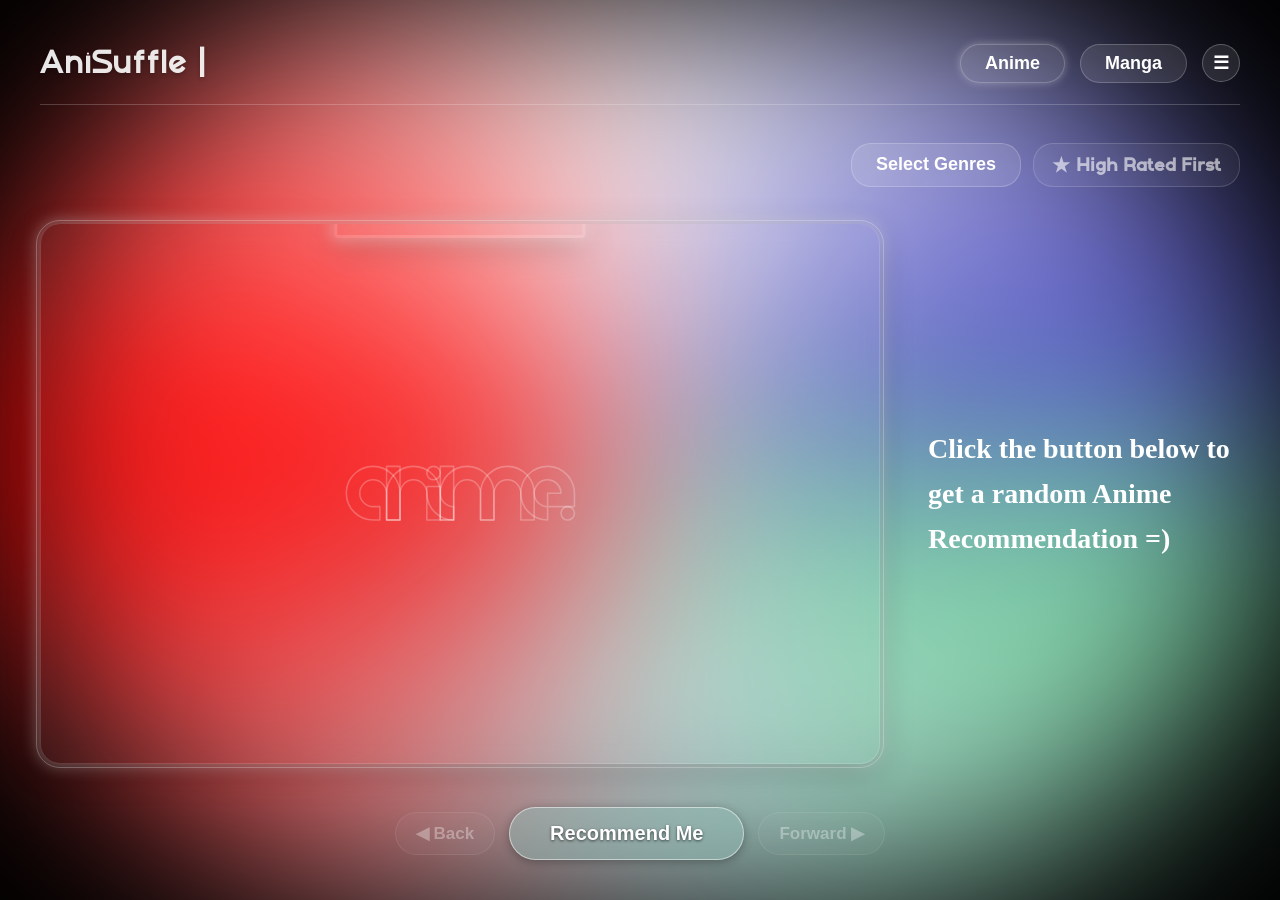
==== commit 5dbb8341: "Uploading again after removing the ai touches" ====
--- a/index.html
+++ b/index.html
@@ -5,19 +5,9 @@
     <meta charset="UTF-8">
     <meta name="viewport" content="width=device-width, initial-scale=1.0">
     <title>AniSuffle</title>
-    <script>
-        (function () {
-            try {
-                if (localStorage.getItem("aniSuffleGuestName")) {
-                    document.documentElement.classList.add("intro-seen");
-                }
-            } catch (e) { }
-        })();
-    </script>
-    <!-- dont forget and keep a logo here  -->
+    <!-- dont forget and keep a logo here later -->
     <link rel="icon" type="Images/x-icon" href="Images/Logo/logo.jpeg">
     <link rel="stylesheet" href="style.css">
-    <link rel="stylesheet" href="Intro/intro_style.css">
     <link rel="preconnect" href="https://api.jikan.moe">
     <link rel="preconnect" href="https://graphql.anilist.co">
     <link rel="preconnect" href="https://api.mangadex.org">
@@ -26,64 +16,12 @@
 </head>
 
 <body>
-    <div id="intro-overlay">
-        <svg width="0" height="0" class="visually-hidden-defs" aria-hidden="true">
-            <defs>
-                <filter id="goo">
-                    <feGaussianBlur in="SourceGraphic" stdDeviation="18" result="blur" />
-                    <feColorMatrix in="blur" mode="matrix" values="1 0 0 0 0  0 1 0 0 0  0 0 1 0 0  0 0 0 24 -10"
-                        result="goo" />
-                    <feBlend in="SourceGraphic" in2="goo" />
-                </filter>
-            </defs>
-        </svg>
-
-        <div id="liquid-blob-field">
-            <div class="liquid-blob blob-1"></div>
-            <div class="liquid-blob blob-2"></div>
-            <div class="liquid-blob blob-3"></div>
-            <div class="liquid-blob blob-4"></div>
-        </div>
-
-        <div id="intro-morph-blob-wrap" aria-hidden="true">
-            <svg viewBox="0 0 304 112">
-                <g stroke-width="2" stroke="currentColor" stroke-linejoin="round" fill="rgba(255,255,255,0.06)"
-                    fill-rule="evenodd">
-                    <polygon class="morph-poly-1" points="152,4 170,38 204,56 170,74 152,108 134,74 100,56 134,38">
-                    </polygon>
-                    <polygon class="morph-poly-2" points="152,4 170,38 204,56 170,74 152,108 134,74 100,56 134,38">
-                    </polygon>
-                </g>
-            </svg>
-        </div>
-
-        <div id="username-gate">
-            <div class="glass-panel">
-                <h1>Who's watching?</h1>
-                <p class="gate-sub">Tell us your name to begin</p>
-                <input type="text" id="intro-username-input" placeholder="Enter your name" maxlength="24"
-                    autocomplete="off">
-                <button id="intro-continue-btn">Continue</button>
-            </div>
-        </div>
-
-        <div id="kinetic-intro">
-            <div id="kinetic-shine-bar"></div>
-            <div id="kinetic-text-stage"></div>
-            <div id="kinetic-caption"></div>
+
+    <div id="outer-container">
+        <div id="inner-container">
+            <div id="the-container"></div>
         </div>
     </div>
-
-    <!-- <div id="outer-container">
-        <div id="inner-container">
-            <div id="the-container">
-
-            </div>
-        </div>
-    </div> -->
-    <video autoplay muted loop playsinline id="bg-video">
-        <source src="Loading-Screen/bg.mp4" type="video/mp4">
-    </video>
     <div id="poster-bg"></div>
     <div id="anime-wrapper">
         <div id="anime-full-content">
@@ -418,7 +356,6 @@
                     <img id="poster-img" alt="">
                     <div id="source-badge"></div>
                     <img id="loading-gif" src="Loading-Screen/Loading.gif" alt="">
-                    <div id="card-shine"></div>
                     <div id="trailer-box">
                         <iframe id="trailer-frame" allowfullscreen></iframe>
                         <button id="close-trailer-btn">✕</button>
@@ -426,10 +363,10 @@
                 </div>
                 <div id="info-side">
                     <div id="anime-information">
-                        Click the button below to get a random Anime Recommendation.
+                        Click the button below to get a random Anime Recommendation =)
                     </div>
                     <div id="manga-information" style="display: none" ;>
-                        Click the button below to get a random Manga Recommendation.
+                        Click the button below to get a random Manga Recommendation =)
                     </div>
                 </div>
             </div>
@@ -470,7 +407,6 @@
                 <button id="signup-submit-btn" class="modal-submit-btn">Create Account</button>
                 <p class="modal-switch">Already have an account?<a href="#" id="show-login-link">Login</a></p>
             </div>
-            <!-- ADDED: this panel shows up right after signup succeeds, instead of closing the modal -->
             <div id="verify-form-wrap" style="display: none;">
                 <h2>Verify your email</h2>
                 <p class="modal-error" id="verify-error"></p>
@@ -490,12 +426,11 @@
                 <button id="saved-manga-tab-btn">Manga</button>
             </div>
             <div id="saved-list-grid"></div>
-            <p id="saved-list-empty" style="display: none;">You haven't saved anything yet.</p>
+            <p id="saved-list-empty" style="display: none;">You haven't saved anything yet,dude</p>
         </div>
     </div>
     <script src="script.js"></script>
 
-    <script type="module" src="Intro/intro_script.js"></script>
     <script type="module" src="title-anime.js"></script>
     <script type="module" src="title-manga.js"></script>
 </body>
--- a/style.css
+++ b/style.css
@@ -4,28 +4,35 @@
     font-size: 20px;
     box-sizing: border-box;
 }
+
+/* custom fonts */
 @font-face {
     font-family: "Morien";
     src: url("Fonts/Morien.otf") format("opentype");
 }
+
 @font-face {
     font-family: "Poppins-light-italic";
     src: url("Fonts/Poppins-LightItalic.ttf") format("opentype");
 }
+
 @font-face {
     font-family: "Agale";
     src: url("Fonts/agale.otf") format("opentype");
 }
+
 @font-face {
     font-family: "Godber";
     src: url("Fonts/Godber-Regular.ttf") format("opentype");
 }
+
 @font-face {
     font-family: Retro-Floral;
     src: url("Fonts/Retro\ Floral.otf");
 }
+
 html {
-    background-color: #000;
+    background-color: black;
 }
 
 body {
@@ -34,19 +41,19 @@
     justify-content: center;
     min-height: 100dvh;
     overflow: hidden;
-    /* background-color: #000; */
+    /* background-color: black; */
 }
 
 /* my beautiful live gradient on the background  */
-/* #outer-container {
+#outer-container {
     background-color: black;
     height: 100%;
     width: 100%;
     filter: blur(100px);
     z-index: -2;
     position: absolute;
-} */
-/* 
+}
+
 #inner-container {
     background-color: antiquewhite;
     height: 100vh;
@@ -63,13 +70,12 @@
     width: 100vw;
     inset: 0;
     margin: auto;
-    background: conic-gradient(from 90deg, #6fcf97, #bbd5da, #ff0000, #f5f5f5, rgb(64, 64, 192));
+    background: conic-gradient(from 90deg, #6fcf97, #bbd5da, red, whitesmoke, rgb(64, 64, 192));
     animation: spincontainer 200s linear infinite;
     overflow: hidden;
     position: absolute;
     z-index: -2;
-} */
- /* good-bye my live gradient, I cant use you anymore =( */
+}
 
 @keyframes spincontainer {
     0% {
@@ -106,7 +112,7 @@
     align-items: center;
     width: 100%;
     border-bottom: 1px solid rgba(255, 255, 255, 0.2);
-    padding-bottom: 20px;
+    padding-bottom: 18px;
 }
 
 #project-title {
@@ -136,8 +142,8 @@
     top: 0;
     height: 46px;
     width: auto;
-    color: #ffffff;
-    filter: drop-shadow(0 0 4px rgba(0, 0, 0, 0.8)) drop-shadow(0 0 10px rgba(255, 255, 255, 0.6));
+    color: white;
+    filter: drop-shadow(0 0 4px rgba(0, 0, 0, 0.8)) drop-shadow(0 0 8px rgba(255, 255, 255, 0.5));
     opacity: 0;
     transform: translateX(-6px);
     pointer-events: none;
@@ -155,8 +161,8 @@
     top: 0;
     height: 46px;
     width: auto;
-    color: #ffffff;
-    filter: drop-shadow(0 0 4px rgba(0, 0, 0, 0.8)) drop-shadow(0 0 10px rgba(255, 255, 255, 0.6));
+    color: white;
+    filter: drop-shadow(0 0 4px rgba(0, 0, 0, 0.8)) drop-shadow(0 0 8px rgba(255, 255, 255, 0.5));
     opacity: 0;
     transform: translateX(-6px);
     pointer-events: none;
@@ -173,11 +179,6 @@
     gap: 15px;
 }
 
-#change-btns {
-    display: flex;
-    gap: 15px;
-}
-
 #change-btns button {
     padding: 8px 24px;
     font-size: 0.9rem;
@@ -187,7 +188,8 @@
     border: 1px solid rgba(255, 255, 255, 0.2);
     border-radius: 20px;
     cursor: pointer;
-    transition: all 1s ease;
+
+    transition: background 0.3s ease, border-color 0.3s ease, box-shadow 0.3s ease;
 }
 
 /* designing the active class (which is selected) */
@@ -195,7 +197,7 @@
     background: rgba(255, 255, 255, 0.9);
     border-color: rgba(255, 255, 255, 0.9);
     color: #111;
-    box-shadow: 0 0 12px rgba(255, 255, 255, 0.4);
+    box-shadow: 0 0 8px rgba(255, 255, 255, 0.3);
 }
 
 #screen-body {
@@ -203,10 +205,9 @@
     width: 100%;
     height: 60vh;
     align-items: center;
-    gap: 50px;
+    gap: 48px;
     perspective: 1400px;
 }
-
 
 #image-card-box {
     flex: 0 0 auto;
@@ -218,10 +219,10 @@
     background: rgba(255, 255, 255, 0.04);
     backdrop-filter: blur(10px);
     border-radius: 20px;
-    box-shadow: 0 8px 32px 0 rgba(0, 0, 0, 0.2), 0 0 30px 6px rgba(255, 255, 255, 0.849);
+    box-shadow: 0 8px 32px 0 rgba(0, 0, 0, 0.25), 0 0 16px 3px rgba(255, 255, 255, 0.35);
     transform: translate(110%);
     z-index: 2;
-    transition: transform 1.5s ease, width 0.4s ease, height 0.4s ease, box-shadow 0.4s ease;
+    transition: transform 1.4s ease, width 0.4s ease, height 0.4s ease, box-shadow 0.4s ease;
     transform-style: preserve-3d;
     will-change: transform;
     position: relative;
@@ -242,64 +243,17 @@
 }
 
 #image-card-box.returning {
-    transition: transform 0.65s cubic-bezier(0.22, 1, 0.36, 1), box-shadow 0.5s ease;
+    transition: transform 0.6s cubic-bezier(0.22, 1, 0.36, 1), box-shadow 0.5s ease;
 }
 
 #image-card-box.tilting #poster-img,
 #image-card-box.tilting #poster-placeholder {
-    transform: translateZ(36px) scale(1.02);
+    transform: translateZ(32px) scale(1.02);
 }
 
 #poster-img,
 #poster-placeholder {
     transition: transform 0.35s ease;
-}
-
-#card-shine {
-    position: absolute;
-    inset: 0;
-    z-index: 3;
-    pointer-events: none;
-    opacity: 0;
-    border-radius: 20px;
-    background: radial-gradient(circle at var(--mx, 50%) var(--my, 50%), rgba(255, 255, 255, 0.55), rgba(255, 255, 255, 0.08) 35%, transparent 62%);
-    mix-blend-mode: overlay;
-    transition: opacity 0.35s ease;
-}
-
-#image-card-box.tilting #card-shine {
-    opacity: 1;
-}
-
-.card-ripple {
-    position: absolute;
-    width: 24px;
-    height: 24px;
-    margin-left: -12px;
-    margin-top: -12px;
-    border-radius: 50%;
-    border: 2px solid rgba(255, 255, 255, 0.8);
-    background: radial-gradient(circle, rgba(255, 255, 255, 0.35), transparent 70%);
-    transform: translateZ(45px) scale(0);
-    pointer-events: none;
-    z-index: 4;
-    animation: cardRippleBurst 0.65s cubic-bezier(0.25, 0.8, 0.35, 1) forwards;
-}
-
-@keyframes cardRippleBurst {
-    0% {
-        transform: translateZ(45px) scale(0);
-        opacity: 0.75;
-    }
-
-    70% {
-        opacity: 0.35;
-    }
-
-    100% {
-        transform: translateZ(45px) scale(16);
-        opacity: 0;
-    }
 }
 
 #star-burst-layer {
@@ -309,12 +263,13 @@
     pointer-events: none;
 }
 
+/* the star that pops up when you save something - one of my  favorite animation ngl */
 .save-star-pop {
     position: fixed;
-    font-size: 88px;
+    font-size: 84px;
     line-height: 1;
     color: rgb(255, 209, 102);
-    text-shadow: 0 0 24px rgba(255, 209, 102, 0.85), 0 6px 20px rgba(0, 0, 0, 0.4);
+    text-shadow: 0 0 18px rgba(255, 209, 102, 0.75), 0 4px 16px rgba(0, 0, 0, 0.4);
     transform: translate(-50%, -50%) scale(0) rotate(-18deg);
     opacity: 0;
     animation: starPopBurst 1.9s cubic-bezier(0.22, 0.72, 0.28, 1) forwards;
@@ -351,7 +306,7 @@
     position: fixed;
     font-size: 18px;
     color: rgb(255, 209, 102);
-    text-shadow: 0 0 8px rgba(255, 209, 102, 0.8);
+    text-shadow: 0 0 6px rgba(255, 209, 102, 0.7);
     transform: translate(-50%, -50%) scale(0);
     opacity: 0;
     animation: starSparkleFly 1.5s ease-out forwards;
@@ -411,7 +366,7 @@
     border-radius: 0 0 4px 4px;
     background: rgba(255, 255, 255, 0.04);
     backdrop-filter: blur(10px);
-    box-shadow: 0 8px 32px 0 rgba(0, 0, 0, 0.2), 0 0 30px 6px rgba(255, 255, 255, 0.849);
+    box-shadow: 0 8px 32px 0 rgba(0, 0, 0, 0.25), 0 0 16px 3px rgba(255, 255, 255, 0.35);
 }
 
 /* for the info box  */
@@ -428,9 +383,10 @@
     padding-right: 6px;
     transform: translateX(-110%);
     z-index: 1;
-    transition: transform 1.5s ease;
-}
-
+    transition: transform 1.4s ease;
+}
+
+/* this keeps the scrollbar from looking like default windows garbage */
 #info-side::-webkit-scrollbar {
     width: 5px;
 }
@@ -469,15 +425,15 @@
     border-radius: 30px;
     backdrop-filter: blur(10px);
     -webkit-backdrop-filter: blur(10px);
-    box-shadow: 0 2px 12px rgba(0, 0, 0, 0.35);
+    box-shadow: 0 2px 10px rgba(0, 0, 0, 0.3);
     text-shadow: 0 1px 3px rgba(0, 0, 0, 0.6);
     cursor: pointer;
-    transition: background 0.2s, box-shadow 0.2s;
+    transition: background 0.2s ease, box-shadow 0.2s ease;
 }
 
 #search-for-anime-btn:hover {
     background: rgba(170, 212, 219, 0.6);
-    box-shadow: 0 2px 16px rgba(0, 0, 0, 0.5);
+    box-shadow: 0 2px 14px rgba(0, 0, 0, 0.4);
 }
 
 #search-for-anime-btn:disabled {
@@ -492,9 +448,10 @@
     padding: 15px 0;
     display: flex;
     justify-content: flex-end;
-}
-
-/* the button itself , styled kinda like the anime/manga tab buttons  */
+    gap: 12px;
+}
+
+/* the button itself , styling kinda like the anime/manga tab buttons  */
 .pick-genre-btn {
     padding: 8px 24px;
     font-size: 0.9rem;
@@ -519,7 +476,7 @@
     overflow-y: auto;
     padding: 15px;
     background: rgba(255, 255, 255, 0.08);
-    backdrop-filter: blur(20px);
+    backdrop-filter: blur(16px);
     border: 1px solid rgba(255, 255, 255, 0.2);
     border-radius: 12px;
     z-index: 10;
@@ -527,7 +484,7 @@
     opacity: 0;
     transform: translateY(-10px) scale(0.97);
     pointer-events: none;
-    transition: opacity 0.5s ease, transform 0.5s ease;
+    transition: opacity 0.4s ease, transform 0.4s ease;
 }
 
 /* js will add this class when i click \0-0/  */
@@ -542,7 +499,7 @@
     display: none;
 }
 
-.genre-chip {
+/* .genre-chip {
     padding: 6px 18px;
     font-size: 0.85rem;
     color: white;
@@ -550,19 +507,14 @@
     border: 1px solid rgba(255, 255, 255, 0.2);
     border-radius: 20px;
     cursor: pointer;
-    transition: all 0.2s ease;
+    transition: background 0.2s ease, border-color 0.2s ease, box-shadow 0.2s ease;
 }
 
 .genre-chip:has(input:checked) {
-    background: rgba(255, 255, 255, 0.35);
-    border-color: rgba(255, 255, 255, 0.9);
-    box-shadow: 0 0 8px rgba(255, 255, 255, 0.4);
-}
-
-#anime-genres-box,
-#manga-genres-box {
-    gap: 12px;
-}
+    background: rgba(255, 255, 255, 0.32);
+    border-color: rgba(255, 255, 255, 0.85);
+    box-shadow: 0 0 6px rgba(255, 255, 255, 0.3);
+} */
 
 .best-rated-toggle {
     padding: 8px 18px;
@@ -576,7 +528,7 @@
     display: flex;
     align-items: center;
     gap: 6px;
-    transition: all 0.3s ease;
+    transition: color 0.3s ease, background 0.3s ease, border-color 0.3s ease, box-shadow 0.3s ease;
     user-select: none;
     font-family: "Morien", serif;
 }
@@ -588,21 +540,21 @@
 
 .star-icon {
     font-size: 1rem;
-    transition: all 0.3s ease;
+    transition: transform 0.3s ease, text-shadow 0.3s ease, color 0.3s ease;
     display: inline-block;
 }
 
-/* the star shall glow  */
+/* the star shall glow */
 .best-rated-toggle:has(input:checked) {
     color: rgba(255, 220, 80, 0.95);
     background: rgba(255, 200, 50, 0.12);
     border-color: rgba(255, 210, 60, 0.5);
-    box-shadow: 0 0 12px 2px rgba(255, 200, 50, 0.3);
+    box-shadow: 0 0 8px 1px rgba(255, 200, 50, 0.25);
 }
 
 .best-rated-toggle:has(input:checked).star-icon {
     transform: scale(0.8);
-    text-shadow: 0 0 8px rgba(255, 200, 50, 0.9), 0 0 16px rgba(255, 160, 0, 0.6);
+    text-shadow: 0 0 6px rgba(255, 200, 50, 0.8), 0 0 10px rgba(255, 160, 0, 0.5);
     color: rgba(255, 220, 50, 1);
 }
 
@@ -633,7 +585,7 @@
     opacity: 1;
 }
 
-/* You might not need to see this , show why I wont bother ya =)
+/* You might not need to see this , here's why I wont bother ya =)
  #source-badge{
     position: absolute;
     bottom: 16px;
@@ -656,6 +608,7 @@
     display: block;
 }
 
+/* pulsing while the poster is loading, so it doesn't look frozen/broken */
 #image-card-box.is-loading #poster-placeholder {
     animation: posterPulse 1.2s ease-in-out infinite;
 }
@@ -711,7 +664,7 @@
 .meta-pill.rating {
     color: rgba(255, 220, 80, 0.95);
     border-color: rgba(255, 210, 60, 0.5);
-    box-shadow: 0 0 10px rgba(255, 200, 50, 0.25);
+    box-shadow: 0 0 8px rgba(255, 200, 50, 0.2);
 }
 
 .info-genres {
@@ -801,6 +754,7 @@
     background: rgba(255, 255, 255, 0.3);
 }
 
+/* the blurred poster used as a full screen background, looks kinda nice ngl */
 #poster-bg {
     position: fixed;
     inset: 0;
@@ -892,12 +846,13 @@
     transition: background 0.2s ease;
 }
 
+/* red glow on hover cause youtube = red, felt right */
 .trailer-btn:hover {
     background: rgba(255, 0, 0, 0.55);
     border-color: rgb(255, 0, 0);
-    color: rgb(255, 255, 255);
+    color: white;
     animation: youtubePlayPop 0.5s ease;
-    box-shadow: 0 0 24px rgba(255, 0, 0, 0.7);
+    box-shadow: 0 0 16px rgba(255, 0, 0, 0.55);
 }
 
 .trailer-btn:hover .btn-logo {
@@ -944,6 +899,7 @@
     background: rgba(255, 255, 255, 0.3);
 }
 
+/* streaming service buttons are all a bit smaller than the others, on purpose (mostly) */
 .crunchyroll-btn,
 .netflix-btn,
 .hulu-btn,
@@ -969,9 +925,9 @@
 .crunchyroll-btn:hover {
     background: rgba(244, 117, 33, 0.55);
     border-color: rgb(244, 117, 33);
-    color: rgb(255, 255, 255);
+    color: white;
     transform: translateY(-3px);
-    box-shadow: 0 8px 22px rgba(244, 117, 33, 0.6);
+    box-shadow: 0 6px 16px rgba(244, 117, 33, 0.5);
 }
 
 .crunchyroll-btn:hover .btn-logo {
@@ -983,26 +939,28 @@
     overflow: hidden;
 }
 
+/* thanks to the creator , link in github readme  */
 .netflix-btn:hover {
     background: rgba(229, 9, 20, 0.5);
     border-color: rgb(229, 9, 20);
-    color: rgb(255, 255, 255);
+    color: white;
     letter-spacing: 0.1em;
-    animation: netflixPulse 0.8s ease-in-out infinite;
+    animation: netflixPulse 0.9s ease-in-out infinite;
 }
 
 @keyframes netflixPulse {
 
     0%,
     100% {
-        box-shadow: 0 0 10px rgba(229, 9, 20, 0.6);
+        box-shadow: 0 0 8px rgba(229, 9, 20, 0.5);
     }
 
     50% {
-        box-shadow: 0 0 26px rgba(229, 9, 20, 1);
-    }
-}
-
+        box-shadow: 0 0 18px rgba(229, 9, 20, 0.85);
+    }
+}
+
+/* thanks to the creator link in github readme */
 .netflix-btn .scan-bar {
     position: absolute;
     top: 0;
@@ -1029,14 +987,14 @@
 }
 
 .hulu-letter {
-    color: #FF0000;
+    color: red;
 }
 
 .hulu-btn:hover {
-    background: rgba(219, 18, 18, 0.596);
+    background: rgba(219, 18, 18, 0.55);
     border-color: rgb(231, 52, 28);
-    color: rgb(255, 255, 255);
-    box-shadow: 0 0 18px rgb(231, 35, 28);
+    color: white;
+    box-shadow: 0 0 12px rgb(231, 35, 28);
     animation: huluWiggle 0.4s ease-in-out;
 }
 
@@ -1065,24 +1023,24 @@
 .mangadex-btn:hover {
     background: rgba(255, 103, 64, 0.55);
     border-color: rgb(255, 103, 64);
-    color: rgb(255, 255, 255);
-    box-shadow: 0 0 18px rgba(255, 103, 64, 0.55);
+    color: white;
+    box-shadow: 0 0 12px rgba(255, 103, 64, 0.45);
     transform: scale(1.06);
 }
 
 .viz-btn:hover {
     background: rgba(0, 173, 181, 0.5);
     border-color: rgb(0, 173, 181);
-    color: rgb(255, 255, 255);
-    box-shadow: 0 0 18px rgba(0, 173, 181, 0.55);
+    color: white;
+    box-shadow: 0 0 12px rgba(0, 173, 181, 0.45);
     transform: translateX(4px);
 }
 
 .bookwalker-btn:hover {
     background: rgba(155, 89, 217, 0.5);
     border-color: rgb(155, 89, 217);
-    color: rgb(255, 255, 255);
-    box-shadow: 0 0 18px rgba(155, 89, 217, 0.55);
+    color: white;
+    box-shadow: 0 0 12px rgba(155, 89, 217, 0.45);
     animation: bookwalkerBounce 0.5s ease;
 }
 
@@ -1122,7 +1080,7 @@
     border-radius: 30px;
     backdrop-filter: blur(10px);
     cursor: pointer;
-    transition: background 0.2s;
+    transition: background 0.2s ease;
 }
 
 .nav-btn:hover {
@@ -1157,6 +1115,7 @@
     line-height: 1;
 }
 
+/* the dropdown for login/signupr */
 #more-menu-dropdown {
     position: absolute;
     top: calc(100% + 10px);
@@ -1169,12 +1128,11 @@
     background: rgba(225, 225, 225, 0.08);
     border: 1px solid rgba(255, 255, 255, 0.2);
     border-radius: 14px;
-    backdrop-filter: blur(18px);
-    -webkit-backdrop-filter: blur(18px);
-    box-shadow: 0 12px 30px rgba(0, 0, 0, 0.45);
+    backdrop-filter: blur(14px);
+    -webkit-backdrop-filter: blur(14px);
+    box-shadow: 0 10px 24px rgba(0, 0, 0, 0.4);
     z-index: 50;
 }
-
 
 #more-menu-dropdown.show {
     display: flex;
@@ -1216,7 +1174,7 @@
 .auth-btn:hover {
     background: rgba(255, 255, 255, 0.25);
     transform: translateY(-2px);
-    box-shadow: 0 4px 14px rgba(255, 255, 255, 0.2);
+    box-shadow: 0 3px 10px rgba(255, 255, 255, 0.15);
 }
 
 #username-display {
@@ -1243,7 +1201,7 @@
     background: rgba(0, 0, 0, 0.55);
     backdrop-filter: blur(6px);
     -webkit-backdrop-filter: blur(6px);
-    z-index: 101;
+    z-index: 100;
     align-items: center;
     justify-content: center;
 }
@@ -1269,28 +1227,26 @@
     max-width: 380px;
     background: rgba(255, 255, 255, 0.08);
     border: 1px solid rgba(255, 255, 255, 0.25);
-    border-radius: 18px;
-    padding: 32px 28px;
+    border-radius: 20px;
+    padding: 30px 28px;
     color: white;
     overflow: hidden;
-    backdrop-filter: blur(18px);
-    -webkit-backdrop-filter: blur(18px);
-    box-shadow: 0 8px 32px rgba(0, 0, 0, 0.45), inset 0 1px 0 rgba(255, 255, 255, 0.25);
-    animation: modalPopIn 0.45s cubic-bezier(0.25, 1, 0.4, 1) forwards;
+    backdrop-filter: blur(15px);
+    -webkit-backdrop-filter: blur(15px);
+    box-shadow: 0 8px 28px rgba(0, 0, 0, 0.4), inset 0 1px 0 rgba(255, 255, 255, 0.2);
+    animation: modalPopIn 0.25s ease forwards;
     perspective: 900px;
 }
 
 @keyframes modalPopIn {
     from {
         opacity: 0;
-        transform: translate(var(--genie-x, 0px), var(--genie-y, 20px)) scale(var(--genie-scale, 0.95));
-        border-radius: var(--genie-radius, 18px);
+        transform: scale(0.95);
     }
 
     to {
         opacity: 1;
-        transform: translate(0px, 0px) scale(1);
-        border-radius: 18px;
+        transform: scale(1);
     }
 }
 
@@ -1301,7 +1257,7 @@
     height: 220px;
     top: -80px;
     right: -80px;
-    background: radial-gradient(circle, rgba(255, 255, 255, 0.25), transparent 70%);
+    background: radial-gradient(circle, rgba(255, 255, 255, 0.2), transparent 70%);
     border-radius: 50%;
     pointer-events: none;
 }
@@ -1309,7 +1265,7 @@
 .modal-box h2 {
     margin-bottom: 18px;
     font-size: 1.3rem;
-    text-shadow: 0 0 12px rgba(255, 255, 255, 0.25);
+    text-shadow: 0 0 8px rgba(255, 255, 255, 0.2);
 }
 
 .modal-close-btn {
@@ -1322,9 +1278,9 @@
     align-items: center;
     justify-content: center;
     border-radius: 50%;
-    background: rgba(255,255,255,0.06);
+    background: rgba(255, 255, 255, 0.06);
     border: none;
-    color: rgba(255,255,255,0.7);
+    color: rgba(255, 255, 255, 0.7);
     font-size: 1.1rem;
     cursor: pointer;
     transition: background 0.2s ease, color 0.2s ease, transform 0.2s ease;
@@ -1332,7 +1288,7 @@
 
 .modal-close-btn:hover {
     color: #ffd166;
-    background: rgba(255,209,102,0.15);
+    background: rgba(255, 210, 102, 0.15);
     transform: scale(1.12);
 }
 
@@ -1400,7 +1356,7 @@
 
 .modal-submit-btn {
     width: 100%;
-    padding: 11px;
+    padding: 10px;
     font-weight: bold;
     font-size: 0.9rem;
     color: #111;
@@ -1414,7 +1370,7 @@
 .modal-submit-btn:hover {
     background: rgba(255, 255, 255, 1);
     transform: translateY(-2px);
-    box-shadow: 0 6px 16px rgba(255, 255, 255, 0.25);
+    box-shadow: 0 4px 12px rgba(255, 255, 255, 0.2);
 }
 
 .modal-submit-btn:active {
@@ -1429,7 +1385,7 @@
 }
 
 .modal-switch a {
-    color: #fff;
+    color: white;
     text-decoration: underline;
     cursor: pointer;
 }
@@ -1448,13 +1404,14 @@
     text-align: center;
 }
 
+/* the save/bookmark button on each card, this + the star burst animation are linked together */
 .save-btn {
     display: inline-flex;
     align-items: center;
     gap: 6px;
-    margin-top: 14px;
+    margin-top: 15px;
     margin-right: 12px;
-    padding: 4px 16px;
+    padding: 5px 15px;
     font-size: 0.55rem;
     font-weight: bold;
     color: white;
@@ -1470,13 +1427,13 @@
 }
 
 .save-btn.is-saved {
-    background: rgba(255, 209, 102, 0.5);
-    border-color: rgb(255, 209, 102);
+    background: rgba(255, 210, 100, 0.5);
+    border-color: rgb(255, 210, 100);
     color: #2a1f00;
 }
 
 .save-btn.is-saved:hover {
-    background: rgba(255, 209, 102, 0.7);
+    background: rgba(255, 210, 100, 0.7);
 }
 
 .saved-list-box {
@@ -1488,8 +1445,8 @@
 #saved-list-tabs {
     display: flex;
     gap: 10px;
-    margin-top: 14px;
-    margin-bottom: 4px;
+    margin-top: 15px;
+    margin-bottom: 5px;
 }
 
 #saved-list-tabs button {
@@ -1506,7 +1463,7 @@
 #saved-list-grid {
     display: grid;
     grid-template-columns: repeat(auto-fill, minmax(220px, 1fr));
-    gap: 14px;
+    gap: 15px;
     margin-top: 10px;
 }
 
@@ -1520,8 +1477,8 @@
 }
 
 .saved-card img {
-    width: 56px;
-    height: 78px;
+    width: 55px;
+    height: 80px;
     object-fit: cover;
     border-radius: 6px;
     flex-shrink: 0;
@@ -1547,7 +1504,7 @@
 
 .saved-card-meta {
     font-size: 0.7rem;
-    color: rgba(255, 255, 255, 0.6);
+    color: rgba(255, 255, 255, 0.5);
     margin-top: 2px;
 }
 
@@ -1563,8 +1520,8 @@
 }
 
 .saved-card-remove:hover {
-    background: rgba(229, 9, 20, 0.5);
-    border-color: rgb(229, 9, 20);
+    background: rgba(230, 8, 20, 0.5);
+    border-color: rgb(230, 8, 20);
 }
 
 #login-form-wrap,
@@ -1605,20 +1562,15 @@
         transform: rotateY(0deg);
     }
 }
-#poster-placeholder svg{
+
+#poster-placeholder svg {
     width: 12rem;
     height: auto;
 }
-#bg-video{
-    position: fixed;
-    top: 0;
-    left: 0;
-    width: 100vw;
-    height: 100dvh;
-    object-fit: cover;
-    z-index: -2;
-}
-/* Responsiveness (not my favourite part though) */
+
+/* Responsiveness (not my favourite part though, but gotta do it) */
+
+
 /* Tablet */
 @media (max-width: 900px) {
     #anime-wrapper {
@@ -1640,7 +1592,7 @@
     }
 }
 
-/* Phone  */
+/* Phone */
 @media (max-width: 640px) {
     * {
         font-size: 16px;
@@ -1741,6 +1693,7 @@
         text-align: center;
         font-family: popins;
     }
+
     #anime-information .trailer-btn,
     #anime-information .watch-btn,
     #anime-information .save-btn,
@@ -1758,6 +1711,7 @@
         display: block;
         margin: 14px auto 0;
     }
+
     #action-buttons {
         width: 100%;
         flex-wrap: nowrap;
@@ -1784,15 +1738,15 @@
     }
 }
 
-/* tiny phone  */
+/* tiny phones */
 @media (max-width: 380px) {
     #action-buttons .nav-btn {
-        padding: 9px 10px;
+        padding: 10px 10px;
         font-size: 0.65rem;
     }
 
     #action-buttons #search-for-anime-btn {
-        padding: 11px 12px;
+        padding: 10px 12px;
         font-size: 0.75rem;
     }
 
@@ -1806,4 +1760,6 @@
         padding: 0 14px;
         margin: 6px 4px 0;
     }
-}+}
+
+/* bye */
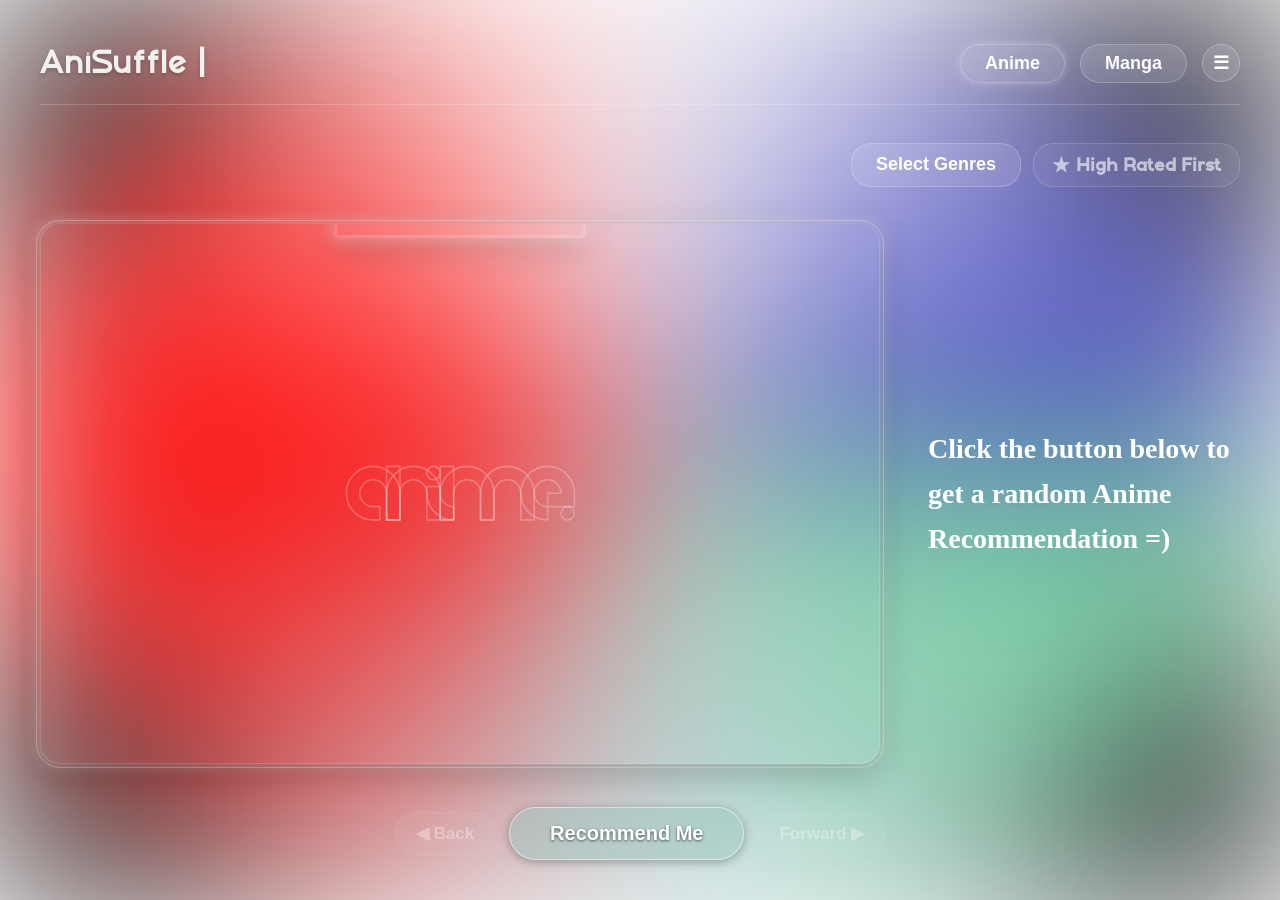
==== commit 35bdd4ff: "removed ai touches ALL" ====
--- a/index.html
+++ b/index.html
@@ -17,19 +17,19 @@
 
 <body>
 
-    <div id="outer-container">
-        <div id="inner-container">
-            <div id="the-container"></div>
+    <div id="outer-wrap">
+        <div id="inner-wrap">
+            <div id="bg-spin"></div>
         </div>
     </div>
     <div id="poster-bg"></div>
-    <div id="anime-wrapper">
-        <div id="anime-full-content">
-            <div id="top-bar">
-                <div id="project-title-wrap">
-                    <div id="project-title">AniSuffle | </div>
-                    <div id="mode-logo-slot">
-                        <svg id="anime-mode-logo" viewBox="0 0 304 112" aria-hidden="true">
+    <div id="a-wrap">
+        <div id="content-box">
+            <div id="topbar">
+                <div id="title-wrap">
+                    <div id="ptitle">AniSuffle | </div>
+                    <div id="logo-slot">
+                        <svg id="a-logo" viewBox="0 0 304 112" aria-hidden="true">
                             <g stroke="currentColor" fill="none" fill-rule="evenodd" stroke-linecap="round"
                                 stroke-linejoin="round" stroke-width="2">
                                 <path class="logo-line"
@@ -52,7 +52,7 @@
                                     d="M288.477 73A8.5 8.5 0 1 1 280 82.067v-1.134c.295-4.42 3.967-7.933 8.477-7.933z" />
                             </g>
                         </svg>
-                        <svg id="manga-mode-logo" viewBox="0 0 451 140" aria-hidden="true">
+                        <svg id="m-logo" viewBox="0 0 451 140" aria-hidden="true">
                             <g stroke="currentColor" fill="none" fill-rule="evenodd" stroke-linecap="round"
                                 stroke-linejoin="round" stroke-width="2">
                                 <g transform="translate(10,0)">
@@ -86,16 +86,16 @@
                         </svg>
                     </div>
                 </div>
-                <div id="top-bar-right">
-                    <div id="change-btns">
-                        <button id="anime-tab-btn" class="active-tab">Anime</button>
-                        <button id="manga-tab-btn">Manga</button>
-                    </div>
-                    <div id="more-menu-wrap">
-                        <button id="more-menu-btn" class="auth-btn" aria-label="More options">☰</button>
-                        <div id="more-menu-dropdown">
-                            <span id="username-display" style="display: none;"></span>
-                            <button id="my-list-btn" class="auth-btn" style="display: none;">My List</button>
+                <div id="bar-right">
+                    <div id="tab-btns">
+                        <button id="a-tab-btn" class="active-tab">Anime</button>
+                        <button id="m-tab-btn">Manga</button>
+                    </div>
+                    <div id="menu-wrap">
+                        <button id="menu-btn" class="auth-btn" aria-label="More options">☰</button>
+                        <div id="menu-drop">
+                            <span id="uname-disp" style="display: none;"></span>
+                            <button id="mylist-btn" class="auth-btn" style="display: none;">My List</button>
                             <button id="login-btn" class="auth-btn">Login</button>
                             <button id="signup-btn" class="auth-btn">Sign Up</button>
                             <button id="logout-btn" class="auth-btn" style="display:none;">Logout</button>
@@ -103,13 +103,13 @@
                     </div>
                 </div>
             </div>
-            <div id="anime-genres-box">
-                <button id="anime-genre-btn" class="pick-genre-btn">Select Genres</button>
-                <label id="anime-best-rated-label" class="best-rated-toggle">
-                    <input type="checkbox" id="anime-best-rated-checkbox">
+            <div id="a-genre-box">
+                <button id="a-genre-btn" class="pick-genre-btn">Select Genres</button>
+                <label id="a-rated-lbl" class="best-rated-toggle">
+                    <input type="checkbox" id="a-rated-chk">
                     <span class="star-icon">★</span> High Rated First
                 </label>
-                <div id="anime-genre-list" class="genre-popup">
+                <div id="a-genre-list" class="genre-popup">
                     <label class="genre-chip">
                         <input type="checkbox" value="Action">Action</label>
                     <label class="genre-chip">
@@ -194,13 +194,13 @@
                         <input type="checkbox" value="Vampire">Vampire</label>
                 </div>
             </div>
-            <div id="manga-genres-box" style="display: none;">
-                <button id="manga-genre-btn" class="pick-genre-btn">Select Genres</button>
-                <label id="manga-best-rated-label" class="best-rated-toggle">
-                    <input type="checkbox" id="manga-best-rated-checkbox">
+            <div id="m-genre-box" style="display: none;">
+                <button id="m-genre-btn" class="pick-genre-btn">Select Genres</button>
+                <label id="m-rated-lbl" class="best-rated-toggle">
+                    <input type="checkbox" id="m-rated-chk">
                     <span class="star-icon">★</span> High Rated First
                 </label>
-                <div id="manga-genre-list" class="genre-popup">
+                <div id="m-genre-list" class="genre-popup">
                     <label class="genre-chip">
                         <input type="checkbox" value="Action">Action
                     </label>
@@ -327,10 +327,10 @@
 
                 </div>
             </div>
-            <div id="screen-body">
-                <div id="image-card-box">
-                    <div id="card-notch"></div>
-                    <div id="poster-placeholder"><svg viewBox="0 0 304 112" aria-hidden="true">
+            <div id="s-body">
+                <div id="img-box">
+                    <div id="notch"></div>
+                    <div id="poster-ph"><svg viewBox="0 0 304 112" aria-hidden="true">
                             <g stroke="currentColor" fill="none" fill-rule="evenodd" stroke-linecap="round"
                                 stroke-linejoin="round" stroke-width="2">
                                 <path class="logo-line"
@@ -354,79 +354,79 @@
                             </g>
                         </svg></div>
                     <img id="poster-img" alt="">
-                    <div id="source-badge"></div>
-                    <img id="loading-gif" src="Loading-Screen/Loading.gif" alt="">
+                    <div id="src-badge"></div>
+                    <img id="load-gif" src="Loading-Screen/Loading.gif" alt="">
                     <div id="trailer-box">
-                        <iframe id="trailer-frame" allowfullscreen></iframe>
-                        <button id="close-trailer-btn">✕</button>
-                    </div>
-                </div>
-                <div id="info-side">
-                    <div id="anime-information">
+                        <iframe id="trailer-fr" allowfullscreen></iframe>
+                        <button id="close-trailer">✕</button>
+                    </div>
+                </div>
+                <div id="info-col">
+                    <div id="a-info">
                         Click the button below to get a random Anime Recommendation =)
                     </div>
-                    <div id="manga-information" style="display: none" ;>
+                    <div id="m-info" style="display: none" ;>
                         Click the button below to get a random Manga Recommendation =)
                     </div>
                 </div>
             </div>
-            <div id="action-buttons">
+            <div id="action-btns">
                 <button id="back-btn" class="nav-btn" disabled>◀ Back</button>
-                <button id="search-for-anime-btn">Recommend Me</button>
-                <button id="forward-btn" class="nav-btn" disabled>Forward ▶</button>
+                <button id="search-btn">Recommend Me</button>
+                <button id="fwd-btn" class="nav-btn" disabled>Forward ▶</button>
             </div>
         </div>
     </div>
-    <div id="auth-modal-overlay" class="modal-overlay">
+    <div id="auth-overlay" class="modal-overlay">
         <div class="modal-box">
-            <button id="auth-modal-close" class="modal-close-btn">x</button>
-            <div id="login-form-wrap">
+            <button id="auth-close" class="modal-close-btn">x</button>
+            <div id="login-wrap">
                 <h2>Login</h2>
-                <p class="modal-error" id="login-error"></p>
-                <input type="text" id="login-identifier" placeholder="Username or Email">
+                <p class="modal-error" id="login-err"></p>
+                <input type="text" id="login-id" placeholder="Username or Email">
                 <div class="password-field-wrap">
-                    <input type="password" id="login-password" placeholder="Password">
-                    <button type="button" class="toggle-password-btn" id="login-password-toggle">
+                    <input type="password" id="login-pw" placeholder="Password">
+                    <button type="button" class="toggle-password-btn" id="login-pw-eye">
                         <img src="Images/Passwords/eye-open.png" alt="show password" class="eye-icon">
                     </button>
                 </div>
-                <button id="login-submit-btn" class="modal-submit-btn">Login</button>
-                <p class="modal-switch">Don't have an account?<a href="#" id="show-signup-link">Sign up</a></p>
-            </div>
-            <div id="signup-form-wrap" style="display: none;">
+                <button id="login-submit" class="modal-submit-btn">Login</button>
+                <p class="modal-switch">Don't have an account?<a href="#" id="to-signup">Sign up</a></p>
+            </div>
+            <div id="signup-wrap" style="display: none;">
                 <h2>Sign Up</h2>
-                <p class="modal-error" id="signup-error"></p>
-                <input type="text" id="signup-username" placeholder="Username">
+                <p class="modal-error" id="signup-err"></p>
+                <input type="text" id="signup-uname" placeholder="Username">
                 <input type="email" id="signup-email" placeholder="Email">
                 <div class="password-field-wrap">
-                    <input type="password" id="signup-password" placeholder="Password (min 6 characters)">
-                    <button type="button" class="toggle-password-btn" id="signup-password-toggle">
+                    <input type="password" id="signup-pw" placeholder="Password (min 6 characters)">
+                    <button type="button" class="toggle-password-btn" id="signup-pw-eye">
                         <img src="Images/Passwords/eye-open.png" alt="show password" class="eye-icon">
                     </button>
                 </div>
-                <button id="signup-submit-btn" class="modal-submit-btn">Create Account</button>
-                <p class="modal-switch">Already have an account?<a href="#" id="show-login-link">Login</a></p>
-            </div>
-            <div id="verify-form-wrap" style="display: none;">
+                <button id="signup-submit" class="modal-submit-btn">Create Account</button>
+                <p class="modal-switch">Already have an account?<a href="#" id="to-login">Login</a></p>
+            </div>
+            <div id="verify-wrap" style="display: none;">
                 <h2>Verify your email</h2>
-                <p class="modal-error" id="verify-error"></p>
+                <p class="modal-error" id="verify-err"></p>
                 <p class="modal-hint">We sent a 6-digit code to your email. It's good for 1 hour.</p>
-                <input type="text" id="verify-code-input" placeholder="6-digit code" maxlength="6">
-                <button id="verify-submit-btn" class="modal-submit-btn">Verify</button>
-                <p class="modal-switch">Didn't get it?<a href="#" id="resend-code-link">Resend code</a></p>
+                <input type="text" id="verify-code" placeholder="6-digit code" maxlength="6">
+                <button id="verify-submit" class="modal-submit-btn">Verify</button>
+                <p class="modal-switch">Didn't get it?<a href="#" id="resend-code">Resend code</a></p>
             </div>
         </div>
     </div>
-    <div id="saved-list-modal-overlay" class="modal-overlay">
+    <div id="saved-overlay" class="modal-overlay">
         <div class="modal-box saved-list-box">
-            <button id="saved-list-close" class="modal-close-btn">x</button>
+            <button id="saved-close" class="modal-close-btn">x</button>
             <h2>My Saved List</h2>
-            <div id="saved-list-tabs">
-                <button id="saved-anime-tab-btn" class="active-tab">Anime</button>
-                <button id="saved-manga-tab-btn">Manga</button>
-            </div>
-            <div id="saved-list-grid"></div>
-            <p id="saved-list-empty" style="display: none;">You haven't saved anything yet,dude</p>
+            <div id="saved-tabs">
+                <button id="saved-anime-tab" class="active-tab">Anime</button>
+                <button id="saved-manga-tab">Manga</button>
+            </div>
+            <div id="saved-grid"></div>
+            <p id="saved-empty" style="display: none;">You haven't saved anything yet,dude</p>
         </div>
     </div>
     <script src="script.js"></script>
--- a/style.css
+++ b/style.css
@@ -31,8 +31,14 @@
     src: url("Fonts/Retro\ Floral.otf");
 }
 
+/*
 html {
-    background-color: black;
+    background-color: rgb(15, 15, 15);
+}
+*/
+
+html {
+    background-color: rgb(255, 255, 255);
 }
 
 body {
@@ -45,7 +51,7 @@
 }
 
 /* my beautiful live gradient on the background  */
-#outer-container {
+#outer-wrap {
     background-color: black;
     height: 100%;
     width: 100%;
@@ -54,7 +60,7 @@
     position: absolute;
 }
 
-#inner-container {
+#inner-wrap {
     background-color: antiquewhite;
     height: 100vh;
     width: 100vw;
@@ -65,12 +71,27 @@
     z-index: -2;
 }
 
-#the-container {
+/*
+#bg-spin {
+    background: linear-gradient(135deg, #6fcf97, rgb(64, 64, 192));
+    height: 100vh;
+    width: 100vw;
+    position: absolute;
+    z-index: -2;
+}
+*/
+
+#bg-spin {
     height: 100vh;
     width: 100vw;
     inset: 0;
     margin: auto;
-    background: conic-gradient(from 90deg, #6fcf97, #bbd5da, red, whitesmoke, rgb(64, 64, 192));
+    background: conic-gradient(from 90deg,
+        #6fcf97,
+        #bbd5da,
+        red,
+        whitesmoke,
+        rgb(64, 64, 192));
     animation: spincontainer 200s linear infinite;
     overflow: hidden;
     position: absolute;
@@ -87,7 +108,7 @@
     }
 }
 
-#anime-wrapper {
+#a-wrap {
     width: 100vw;
     height: 100dvh;
     display: flex;
@@ -96,7 +117,7 @@
     padding: 40px;
 }
 
-#anime-full-content {
+#content-box {
     width: 100%;
     max-width: 1200px;
     height: 100%;
@@ -106,7 +127,7 @@
     position: relative;
 }
 
-#top-bar {
+#topbar {
     display: flex;
     justify-content: space-between;
     align-items: center;
@@ -115,7 +136,7 @@
     padding-bottom: 18px;
 }
 
-#project-title {
+#ptitle {
     font-weight: 770;
     font-size: 1.7rem;
     letter-spacing: 2px;
@@ -124,62 +145,66 @@
     font-family: "Godber", serif;
 }
 
-#project-title-wrap {
+#title-wrap {
     display: flex;
     align-items: center;
     gap: 14px;
 }
 
-#mode-logo-slot {
+#logo-slot {
     position: relative;
     height: 46px;
     width: 160px;
 }
 
-#anime-mode-logo {
+#a-logo {
     position: absolute;
     left: 0;
     top: 0;
     height: 46px;
     width: auto;
     color: white;
-    filter: drop-shadow(0 0 4px rgba(0, 0, 0, 0.8)) drop-shadow(0 0 8px rgba(255, 255, 255, 0.5));
+    filter: drop-shadow(0 0 4px rgba(0, 0, 0, 0.8))
+        drop-shadow(0 0 8px rgba(255, 255, 255, 0.5));
     opacity: 0;
     transform: translateX(-6px);
     pointer-events: none;
-    transition: opacity 0.4s ease, transform 0.4s ease;
-}
-
-#anime-mode-logo.logo-visible {
+    transition: opacity 0.4s ease,
+        transform 0.4s ease;
+}
+
+#a-logo.logo-visible {
     opacity: 1;
     transform: translateX(0);
 }
 
-#manga-mode-logo {
+#m-logo {
     position: absolute;
     left: 0;
     top: 0;
     height: 46px;
     width: auto;
     color: white;
-    filter: drop-shadow(0 0 4px rgba(0, 0, 0, 0.8)) drop-shadow(0 0 8px rgba(255, 255, 255, 0.5));
+    filter: drop-shadow(0 0 4px rgba(0, 0, 0, 0.8))
+        drop-shadow(0 0 8px rgba(255, 255, 255, 0.5));
     opacity: 0;
     transform: translateX(-6px);
     pointer-events: none;
-    transition: opacity 0.4s ease, transform 0.4s ease;
-}
-
-#manga-mode-logo.logo-visible {
+    transition: opacity 0.4s ease,
+        transform 0.4s ease;
+}
+
+#m-logo.logo-visible {
     opacity: 1;
     transform: translateX(0);
 }
 
-#change-btns {
+#tab-btns {
     display: flex;
     gap: 15px;
 }
 
-#change-btns button {
+#tab-btns button {
     padding: 8px 24px;
     font-size: 0.9rem;
     font-weight: bold;
@@ -189,10 +214,20 @@
     border-radius: 20px;
     cursor: pointer;
 
-    transition: background 0.3s ease, border-color 0.3s ease, box-shadow 0.3s ease;
-}
-
-/* designing the active class (which is selected) */
+    transition: background 0.3s ease,
+        border-color 0.3s ease,
+        box-shadow 0.3s ease;
+}
+
+/* TRIED THIS: A simple underline for the active tab like on standard streaming sites. 
+.active-tab {
+    border-bottom: 2px solid white;
+    color: white;
+    background: transparent;
+}
+*/
+
+/* CURRENT APPROACH: Solid white background with dark text so the active tab really pops out */
 .active-tab {
     background: rgba(255, 255, 255, 0.9);
     border-color: rgba(255, 255, 255, 0.9);
@@ -200,7 +235,7 @@
     box-shadow: 0 0 8px rgba(255, 255, 255, 0.3);
 }
 
-#screen-body {
+#s-body {
     display: flex;
     width: 100%;
     height: 60vh;
@@ -209,7 +244,15 @@
     perspective: 1400px;
 }
 
-#image-card-box {
+/*
+#img-box {
+    flex: 0 0 auto;
+    height: 60vh;
+    width: calc(60vh * 2 / 3);
+    border-radius: 10px;
+}
+*/
+#img-box {
     flex: 0 0 auto;
     height: 60vh;
     width: calc(60vh * 2 / 3);
@@ -219,10 +262,14 @@
     background: rgba(255, 255, 255, 0.04);
     backdrop-filter: blur(10px);
     border-radius: 20px;
-    box-shadow: 0 8px 32px 0 rgba(0, 0, 0, 0.25), 0 0 16px 3px rgba(255, 255, 255, 0.35);
+    box-shadow: 0 8px 32px 0 rgba(0, 0, 0, 0.25),
+        0 0 16px 3px rgba(255, 255, 255, 0.35);
     transform: translate(110%);
     z-index: 2;
-    transition: transform 1.4s ease, width 0.4s ease, height 0.4s ease, box-shadow 0.4s ease;
+    transition: transform 1.4s ease,
+        width 0.4s ease,
+        height 0.4s ease,
+        box-shadow 0.4s ease;
     transform-style: preserve-3d;
     will-change: transform;
     position: relative;
@@ -238,25 +285,25 @@
     user-select: none;
 }
 
-#image-card-box.tilting {
-    transition: transform 0.4s ease, box-shadow 0.4s ease;
-}
-
-#image-card-box.returning {
-    transition: transform 0.6s cubic-bezier(0.22, 1, 0.36, 1), box-shadow 0.5s ease;
-}
-
-#image-card-box.tilting #poster-img,
-#image-card-box.tilting #poster-placeholder {
-    transform: translateZ(32px) scale(1.02);
+#img-box.hovering {
+    transition: transform 0.4s ease,
+        box-shadow 0.4s ease;
+    box-shadow: 0 8px 32px 0 rgba(0, 0, 0, 0.2),
+        0 0 30px 6px rgba(255, 255, 255, 0.849),
+        0 18px 34px rgba(0, 0, 0, 0.35);
+}
+
+#img-box.returning {
+    transition: transform 0.6s cubic-bezier(0.22, 1, 0.36, 1),
+        box-shadow 0.5s ease;
 }
 
 #poster-img,
-#poster-placeholder {
+#poster-ph {
     transition: transform 0.35s ease;
 }
 
-#star-burst-layer {
+#star-layer {
     position: fixed;
     inset: 0;
     z-index: 9999;
@@ -269,7 +316,8 @@
     font-size: 84px;
     line-height: 1;
     color: rgb(255, 209, 102);
-    text-shadow: 0 0 18px rgba(255, 209, 102, 0.75), 0 4px 16px rgba(0, 0, 0, 0.4);
+    text-shadow: 0 0 18px rgba(255, 209, 102, 0.75),
+        0 4px 16px rgba(0, 0, 0, 0.4);
     transform: translate(-50%, -50%) scale(0) rotate(-18deg);
     opacity: 0;
     animation: starPopBurst 1.9s cubic-bezier(0.22, 0.72, 0.28, 1) forwards;
@@ -330,7 +378,7 @@
 }
 
 /* apple like notch design */
-#image-card-box::before {
+#img-box::before {
     content: "";
     position: absolute;
     top: -1px;
@@ -341,7 +389,7 @@
     border-radius: 20px 0 0 0;
 }
 
-#image-card-box::after {
+#img-box::after {
     content: "";
     position: absolute;
     top: -1px;
@@ -352,7 +400,7 @@
     border-radius: 0 20px 0 0;
 }
 
-#card-notch {
+#notch {
     position: absolute;
     top: 0px;
     left: 50%;
@@ -366,11 +414,12 @@
     border-radius: 0 0 4px 4px;
     background: rgba(255, 255, 255, 0.04);
     backdrop-filter: blur(10px);
-    box-shadow: 0 8px 32px 0 rgba(0, 0, 0, 0.25), 0 0 16px 3px rgba(255, 255, 255, 0.35);
+    box-shadow: 0 8px 32px 0 rgba(0, 0, 0, 0.25),
+        0 0 16px 3px rgba(255, 255, 255, 0.35);
 }
 
 /* for the info box  */
-#info-side {
+#info-col {
     flex: 1;
     height: 100%;
     min-width: 0;
@@ -387,25 +436,25 @@
 }
 
 /* this keeps the scrollbar from looking like default windows garbage */
-#info-side::-webkit-scrollbar {
+#info-col::-webkit-scrollbar {
     width: 5px;
 }
 
-#info-side::-webkit-scrollbar-thumb {
+#info-col::-webkit-scrollbar-thumb {
     background: rgba(255, 255, 255, 0.2);
     border-radius: 10px;
 }
 
-#screen-body.slide-in #image-card-box {
+#s-body.slide-in #img-box {
     transform: translateX(0);
 }
 
-#screen-body.slide-in #info-side {
+#s-body.slide-in #info-col {
     transform: translateX(0);
 }
 
-#anime-information,
-#manga-information {
+#a-info,
+#m-info {
     width: 100%;
     color: white;
     font-size: 1.4rem;
@@ -414,7 +463,15 @@
     text-align: left;
 }
 
-#search-for-anime-btn {
+/*
+#search-btn {
+    background: #6fcf97;
+    border: none;
+    border-radius: 5px;
+}
+*/
+
+#search-btn {
     align-self: center;
     padding: 14px 40px;
     font-size: 1rem;
@@ -428,22 +485,23 @@
     box-shadow: 0 2px 10px rgba(0, 0, 0, 0.3);
     text-shadow: 0 1px 3px rgba(0, 0, 0, 0.6);
     cursor: pointer;
-    transition: background 0.2s ease, box-shadow 0.2s ease;
-}
-
-#search-for-anime-btn:hover {
+    transition: background 0.2s ease,
+        box-shadow 0.2s ease;
+}
+
+#search-btn:hover {
     background: rgba(170, 212, 219, 0.6);
     box-shadow: 0 2px 14px rgba(0, 0, 0, 0.4);
 }
 
-#search-for-anime-btn:disabled {
+#search-btn:disabled {
     opacity: 0.5;
     cursor: not-allowed;
 }
 
 /* the box that holds the "Select Genres" button and the popup under it  */
-#anime-genres-box,
-#manga-genres-box {
+#a-genre-box,
+#m-genre-box {
     position: relative;
     padding: 15px 0;
     display: flex;
@@ -484,7 +542,8 @@
     opacity: 0;
     transform: translateY(-10px) scale(0.97);
     pointer-events: none;
-    transition: opacity 0.4s ease, transform 0.4s ease;
+    transition: opacity 0.4s ease,
+        transform 0.4s ease;
 }
 
 /* js will add this class when i click \0-0/  */
@@ -507,7 +566,9 @@
     border: 1px solid rgba(255, 255, 255, 0.2);
     border-radius: 20px;
     cursor: pointer;
-    transition: background 0.2s ease, border-color 0.2s ease, box-shadow 0.2s ease;
+    transition: background 0.2s ease,
+        border-color 0.2s ease,
+        box-shadow 0.2s ease;
 }
 
 .genre-chip:has(input:checked) {
@@ -528,7 +589,10 @@
     display: flex;
     align-items: center;
     gap: 6px;
-    transition: color 0.3s ease, background 0.3s ease, border-color 0.3s ease, box-shadow 0.3s ease;
+    transition: color 0.3s ease,
+        background 0.3s ease,
+        border-color 0.3s ease,
+        box-shadow 0.3s ease;
     user-select: none;
     font-family: "Morien", serif;
 }
@@ -540,7 +604,9 @@
 
 .star-icon {
     font-size: 1rem;
-    transition: transform 0.3s ease, text-shadow 0.3s ease, color 0.3s ease;
+    transition: transform 0.3s ease,
+        text-shadow 0.3s ease,
+        color 0.3s ease;
     display: inline-block;
 }
 
@@ -554,11 +620,12 @@
 
 .best-rated-toggle:has(input:checked).star-icon {
     transform: scale(0.8);
-    text-shadow: 0 0 6px rgba(255, 200, 50, 0.8), 0 0 10px rgba(255, 160, 0, 0.5);
+    text-shadow: 0 0 6px rgba(255, 200, 50, 0.8),
+        0 0 10px rgba(255, 160, 0, 0.5);
     color: rgba(255, 220, 50, 1);
 }
 
-#poster-placeholder {
+#poster-ph {
     position: absolute;
     inset: 0;
     display: flex;
@@ -585,8 +652,8 @@
     opacity: 1;
 }
 
-/* You might not need to see this , here's why I wont bother ya =)
- #source-badge{
+/* You might not need to see this , so  I commented it though it was useful for comment, devleoper may uncomment
+ #src-badge{
     position: absolute;
     bottom: 16px;
     right: 16px;
@@ -604,12 +671,12 @@
     display: none;
 } */
 
-#source-badge.show {
+#src-badge.show {
     display: block;
 }
 
-/* pulsing while the poster is loading, so it doesn't look frozen/broken */
-#image-card-box.is-loading #poster-placeholder {
+/* pulsing while the poster is loading, so it doesn't look frozen or like sort of broken */
+#img-box.is-loading #poster-ph {
     animation: posterPulse 1.2s ease-in-out infinite;
 }
 
@@ -761,7 +828,8 @@
     background-size: cover;
     background-position: center;
     transform: scale(1.15);
-    filter: blur(10px) brightness(0.65);
+    filter: blur(10px)
+        brightness(0.65);
     z-index: -1;
     opacity: 0;
     transition: opacity 1s ease;
@@ -771,7 +839,7 @@
     opacity: 1;
 }
 
-#loading-gif {
+#load-gif {
     position: absolute;
     bottom: 0px;
     left: 93%;
@@ -784,7 +852,7 @@
     mix-blend-mode: screen;
 }
 
-#image-card-box.is-loading #loading-gif {
+#img-box.is-loading #load-gif {
     opacity: 1;
 }
 
@@ -802,13 +870,13 @@
     display: block;
 }
 
-#trailer-frame {
+#trailer-fr {
     width: 100%;
     height: 100%;
     border: none;
 }
 
-#close-trailer-btn {
+#close-trailer {
     position: absolute;
     top: 10px;
     right: 10px;
@@ -825,7 +893,7 @@
     z-index: 6;
 }
 
-#close-trailer-btn:hover {
+#close-trailer:hover {
     background: rgba(0, 0, 0, 0.75);
 }
 
@@ -892,7 +960,11 @@
     border-radius: 20px;
     cursor: pointer;
     text-decoration: none;
-    transition: background 0.2s ease, transform 0.2s ease, border-color 0.2s ease, color 0.2s ease, box-shadow 0.2s ease;
+    transition: background 0.2s ease,
+        transform 0.2s ease,
+        border-color 0.2s ease,
+        color 0.2s ease,
+        box-shadow 0.2s ease;
 }
 
 .watch-btn:hover {
@@ -922,6 +994,14 @@
     display: inline-block;
 }
 
+/* 
+.crunchyroll-btn:hover {
+    background: #f47521;
+    transform: translateX(-20px);
+    color: red;
+}
+*/
+
 .crunchyroll-btn:hover {
     background: rgba(244, 117, 33, 0.55);
     border-color: rgb(244, 117, 33);
@@ -1062,7 +1142,7 @@
     }
 }
 
-#action-buttons {
+#action-btns {
     align-self: center;
     display: flex;
     align-items: center;
@@ -1093,17 +1173,17 @@
     background: rgba(255, 255, 255, 0.1);
 }
 
-#top-bar-right {
+#bar-right {
     display: flex;
     align-items: center;
     gap: 15px;
 }
 
-#more-menu-wrap {
+#menu-wrap {
     position: relative;
 }
 
-#more-menu-btn {
+#menu-btn {
     width: 38px;
     height: 38px;
     padding: 0;
@@ -1116,7 +1196,7 @@
 }
 
 /* the dropdown for login/signupr */
-#more-menu-dropdown {
+#menu-drop {
     position: absolute;
     top: calc(100% + 10px);
     right: 0;
@@ -1134,7 +1214,7 @@
     z-index: 50;
 }
 
-#more-menu-dropdown.show {
+#menu-drop.show {
     display: flex;
     animation: moreMenuDropIn 0.18s ease forwards;
 }
@@ -1151,7 +1231,7 @@
     }
 }
 
-#more-menu-dropdown .auth-btn {
+#menu-drop .auth-btn {
     width: 100%;
     text-align: left;
     border-radius: 8px;
@@ -1167,7 +1247,9 @@
     border-radius: 20px;
     cursor: pointer;
     backdrop-filter: blur(8px);
-    transition: background 0.2s ease, transform 0.15s ease, box-shadow 0.2s ease;
+    transition: background 0.2s ease,
+        transform 0.15s ease,
+        box-shadow 0.2s ease;
     -webkit-backdrop-filter: blur(8px);
 }
 
@@ -1177,7 +1259,7 @@
     box-shadow: 0 3px 10px rgba(255, 255, 255, 0.15);
 }
 
-#username-display {
+#uname-disp {
     color: rgba(255, 255, 255, 0.85);
     font-weight: bold;
     font-size: 0.85rem;
@@ -1186,13 +1268,19 @@
     margin-bottom: 2px;
 }
 
-#unverified-badge {
+#unverif-badge {
     color: rgba(255, 210, 60, 0.9);
     font-weight: normal;
     font-size: 0.75rem;
     text-decoration: underline;
     cursor: pointer;
 }
+
+/*  
+.modal-overlay {
+    background: rgba(0, 0, 0, 0.9);
+}
+*/
 
 .modal-overlay {
     display: none;
@@ -1233,7 +1321,8 @@
     overflow: hidden;
     backdrop-filter: blur(15px);
     -webkit-backdrop-filter: blur(15px);
-    box-shadow: 0 8px 28px rgba(0, 0, 0, 0.4), inset 0 1px 0 rgba(255, 255, 255, 0.2);
+    box-shadow: 0 8px 28px rgba(0, 0, 0, 0.4),
+        inset 0 1px 0 rgba(255, 255, 255, 0.2);
     animation: modalPopIn 0.25s ease forwards;
     perspective: 900px;
 }
@@ -1283,7 +1372,9 @@
     color: rgba(255, 255, 255, 0.7);
     font-size: 1.1rem;
     cursor: pointer;
-    transition: background 0.2s ease, color 0.2s ease, transform 0.2s ease;
+    transition: background 0.2s ease,
+        color 0.2s ease,
+        transform 0.2s ease;
 }
 
 .modal-close-btn:hover {
@@ -1301,7 +1392,9 @@
     background: rgba(255, 255, 255, 0.06);
     color: white;
     font-size: 0.9rem;
-    transition: border-color 0.2s ease, background 0.2s ease, box-shadow 0.2s ease;
+    transition: border-color 0.2s ease,
+        background 0.2s ease,
+        box-shadow 0.2s ease;
 }
 
 .modal-box input:hover {
@@ -1350,7 +1443,8 @@
 .eye-icon {
     width: 18px;
     height: 18px;
-    filter: brightness(0) invert(1);
+    filter: brightness(0)
+        invert(1);
     margin-bottom: 10px;
 }
 
@@ -1364,7 +1458,9 @@
     border: none;
     border-radius: 10px;
     cursor: pointer;
-    transition: background 0.2s ease, transform 0.15s ease, box-shadow 0.2s ease;
+    transition: background 0.2s ease,
+        transform 0.15s ease,
+        box-shadow 0.2s ease;
 }
 
 .modal-submit-btn:hover {
@@ -1404,7 +1500,7 @@
     text-align: center;
 }
 
-/* the save/bookmark button on each card, this + the star burst animation are linked together */
+/* the save/bookmark button on each card like i mean the poster*/
 .save-btn {
     display: inline-flex;
     align-items: center;
@@ -1419,7 +1515,9 @@
     border: 1px solid rgba(255, 255, 255, 0.3);
     border-radius: 20px;
     cursor: pointer;
-    transition: background 0.2s ease, border-color 0.2s ease, color 0.2s ease;
+    transition: background 0.2s ease,
+        border-color 0.2s ease,
+        color 0.2s ease;
 }
 
 .save-btn:hover {
@@ -1442,14 +1540,14 @@
     overflow-y: auto;
 }
 
-#saved-list-tabs {
+#saved-tabs {
     display: flex;
     gap: 10px;
     margin-top: 15px;
     margin-bottom: 5px;
 }
 
-#saved-list-tabs button {
+#saved-tabs button {
     padding: 6px 18px;
     font-size: 0.85rem;
     font-weight: bold;
@@ -1460,7 +1558,7 @@
     cursor: pointer;
 }
 
-#saved-list-grid {
+#saved-grid {
     display: grid;
     grid-template-columns: repeat(auto-fill, minmax(220px, 1fr));
     gap: 15px;
@@ -1524,8 +1622,8 @@
     border-color: rgb(230, 8, 20);
 }
 
-#login-form-wrap,
-#signup-form-wrap {
+#login-wrap,
+#signup-wrap {
     transform-origin: center;
     backface-visibility: hidden;
     -webkit-backface-visibility: hidden;
@@ -1563,7 +1661,7 @@
     }
 }
 
-#poster-placeholder svg {
+#poster-ph svg {
     width: 12rem;
     height: auto;
 }
@@ -1573,21 +1671,21 @@
 
 /* Tablet */
 @media (max-width: 900px) {
-    #anime-wrapper {
+    #a-wrap {
         padding: 20px;
     }
 
-    #project-title {
+    #ptitle {
         font-size: 1.3rem;
     }
 
-    #mode-logo-slot {
+    #logo-slot {
         width: 120px;
         height: 36px;
     }
 
-    #anime-mode-logo,
-    #manga-mode-logo {
+    #a-logo,
+    #m-logo {
         height: 36px;
     }
 }
@@ -1603,7 +1701,7 @@
         overflow-x: hidden;
     }
 
-    #anime-wrapper {
+    #a-wrap {
         height: auto;
         min-height: 100dvh;
         align-items: flex-start;
@@ -1611,45 +1709,45 @@
         overflow: visible;
     }
 
-    #anime-full-content {
+    #content-box {
         height: auto;
         gap: 20px;
     }
 
-    #top-bar {
+    #topbar {
         flex-wrap: wrap;
         gap: 12px;
         padding-bottom: 12px;
     }
 
-    #project-title {
+    #ptitle {
         font-size: 1.1rem;
     }
 
-    #mode-logo-slot {
+    #logo-slot {
         width: 90px;
         height: 28px;
     }
 
-    #anime-mode-logo,
-    #manga-mode-logo {
+    #a-logo,
+    #m-logo {
         height: 28px;
     }
 
-    #top-bar-right {
+    #bar-right {
         flex-wrap: wrap;
         justify-content: flex-end;
         gap: 10px;
         width: 100%;
     }
 
-    #change-btns button {
+    #tab-btns button {
         padding: 6px 16px;
         font-size: 0.8rem;
     }
 
-    #anime-genres-box,
-    #manga-genres-box {
+    #a-genre-box,
+    #m-genre-box {
         justify-content: center;
         flex-wrap: wrap;
         row-gap: 10px;
@@ -1667,14 +1765,14 @@
         transform: translateX(-50%) translateY(0) scale(1);
     }
 
-    #screen-body {
+    #s-body {
         flex-direction: column;
         height: auto;
         gap: 20px;
         perspective: none;
     }
 
-    #image-card-box {
+    #img-box {
         width: 100%;
         max-width: 380px;
         height: auto;
@@ -1682,37 +1780,37 @@
         margin: 0 auto;
     }
 
-    #info-side {
+    #info-col {
         width: 100%;
         height: auto;
     }
 
-    #anime-information,
-    #manga-information {
+    #a-info,
+    #m-info {
         font-size: 1.1rem;
         text-align: center;
         font-family: popins;
     }
 
-    #anime-information .trailer-btn,
-    #anime-information .watch-btn,
-    #anime-information .save-btn,
-    #manga-information .trailer-btn,
-    #manga-information .watch-btn,
-    #manga-information .save-btn {
+    #a-info .trailer-btn,
+    #a-info .watch-btn,
+    #a-info .save-btn,
+    #m-info .trailer-btn,
+    #m-info .watch-btn,
+    #m-info .save-btn {
         font-size: 0.8rem;
         min-height: 40px;
         padding: 0 18px;
         margin: 8px 6px 0;
     }
 
-    #anime-information .info-link,
-    #manga-information .info-link {
+    #a-info .info-link,
+    #m-info .info-link {
         display: block;
         margin: 14px auto 0;
     }
 
-    #action-buttons {
+    #action-btns {
         width: 100%;
         flex-wrap: nowrap;
         justify-content: space-between;
@@ -1720,14 +1818,14 @@
         margin-top: 6px;
     }
 
-    #action-buttons .nav-btn {
+    #action-btns .nav-btn {
         flex: 0 0 auto;
         padding: 10px 14px;
         font-size: 0.72rem;
         white-space: nowrap;
     }
 
-    #action-buttons #search-for-anime-btn {
+    #action-btns #search-btn {
         flex: 1 1 auto;
         min-width: 0;
         max-width: 62%;
@@ -1740,22 +1838,22 @@
 
 /* tiny phones */
 @media (max-width: 380px) {
-    #action-buttons .nav-btn {
+    #action-btns .nav-btn {
         padding: 10px 10px;
         font-size: 0.65rem;
     }
 
-    #action-buttons #search-for-anime-btn {
+    #action-btns #search-btn {
         padding: 10px 12px;
         font-size: 0.75rem;
     }
 
-    #anime-information .trailer-btn,
-    #anime-information .watch-btn,
-    #anime-information .save-btn,
-    #manga-information .trailer-btn,
-    #manga-information .watch-btn,
-    #manga-information .save-btn {
+    #a-info .trailer-btn,
+    #a-info .watch-btn,
+    #a-info .save-btn,
+    #m-info .trailer-btn,
+    #m-info .watch-btn,
+    #m-info .save-btn {
         font-size: 0.72rem;
         padding: 0 14px;
         margin: 6px 4px 0;
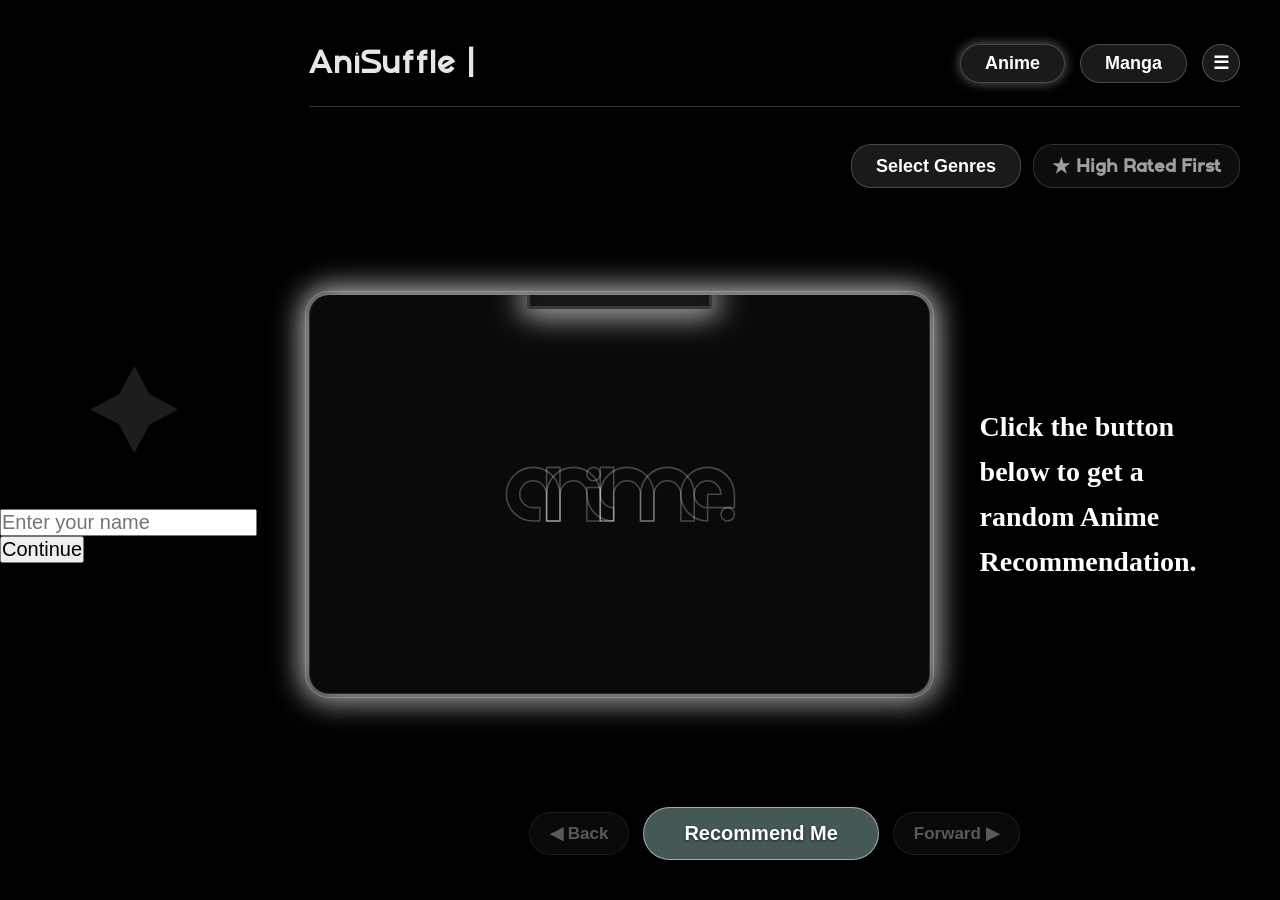
==== commit ee6cee92: "Fixed the select genre issue" ====
--- a/index.html
+++ b/index.html
@@ -5,9 +5,19 @@
     <meta charset="UTF-8">
     <meta name="viewport" content="width=device-width, initial-scale=1.0">
     <title>AniSuffle</title>
-    <!-- dont forget and keep a logo here later -->
+    <script>
+        (function () {
+            try {
+                if (localStorage.getItem("aniSuffleGuestName")) {
+                    document.documentElement.classList.add("intro-seen");
+                }
+            } catch (e) { }
+        })();
+    </script>
+    <!-- dont forget and keep a logo here  -->
     <link rel="icon" type="Images/x-icon" href="Images/Logo/logo.jpeg">
     <link rel="stylesheet" href="style.css">
+    <link rel="stylesheet" href="Intro/intro_style.css">
     <link rel="preconnect" href="https://api.jikan.moe">
     <link rel="preconnect" href="https://graphql.anilist.co">
     <link rel="preconnect" href="https://api.mangadex.org">
@@ -16,20 +26,72 @@
 </head>
 
 <body>
-
-    <div id="outer-wrap">
-        <div id="inner-wrap">
-            <div id="bg-spin"></div>
+    <div id="intro-overlay">
+        <svg width="0" height="0" class="visually-hidden-defs" aria-hidden="true">
+            <defs>
+                <filter id="goo">
+                    <feGaussianBlur in="SourceGraphic" stdDeviation="18" result="blur" />
+                    <feColorMatrix in="blur" mode="matrix" values="1 0 0 0 0  0 1 0 0 0  0 0 1 0 0  0 0 0 24 -10"
+                        result="goo" />
+                    <feBlend in="SourceGraphic" in2="goo" />
+                </filter>
+            </defs>
+        </svg>
+
+        <div id="liquid-blob-field">
+            <div class="liquid-blob blob-1"></div>
+            <div class="liquid-blob blob-2"></div>
+            <div class="liquid-blob blob-3"></div>
+            <div class="liquid-blob blob-4"></div>
+        </div>
+
+        <div id="intro-morph-blob-wrap" aria-hidden="true">
+            <svg viewBox="0 0 304 112">
+                <g stroke-width="2" stroke="currentColor" stroke-linejoin="round" fill="rgba(255,255,255,0.06)"
+                    fill-rule="evenodd">
+                    <polygon class="morph-poly-1" points="152,4 170,38 204,56 170,74 152,108 134,74 100,56 134,38">
+                    </polygon>
+                    <polygon class="morph-poly-2" points="152,4 170,38 204,56 170,74 152,108 134,74 100,56 134,38">
+                    </polygon>
+                </g>
+            </svg>
+        </div>
+
+        <div id="username-gate">
+            <div class="glass-panel">
+                <h1>Who's watching?</h1>
+                <p class="gate-sub">Tell us your name to begin</p>
+                <input type="text" id="intro-username-input" placeholder="Enter your name" maxlength="24"
+                    autocomplete="off">
+                <button id="intro-continue-btn">Continue</button>
+            </div>
+        </div>
+
+        <div id="kinetic-intro">
+            <div id="kinetic-shine-bar"></div>
+            <div id="kinetic-text-stage"></div>
+            <div id="kinetic-caption"></div>
         </div>
     </div>
+
+    <!-- <div id="outer-container">
+        <div id="inner-container">
+            <div id="the-container">
+
+            </div>
+        </div>
+    </div> -->
+    <video autoplay muted loop playsinline id="bg-video">
+        <source src="Loading-Screen/bg.mp4" type="video/mp4">
+    </video>
     <div id="poster-bg"></div>
-    <div id="a-wrap">
-        <div id="content-box">
-            <div id="topbar">
-                <div id="title-wrap">
-                    <div id="ptitle">AniSuffle | </div>
-                    <div id="logo-slot">
-                        <svg id="a-logo" viewBox="0 0 304 112" aria-hidden="true">
+    <div id="anime-wrapper">
+        <div id="anime-full-content">
+            <div id="top-bar">
+                <div id="project-title-wrap">
+                    <div id="project-title">AniSuffle | </div>
+                    <div id="mode-logo-slot">
+                        <svg id="anime-mode-logo" viewBox="0 0 304 112" aria-hidden="true">
                             <g stroke="currentColor" fill="none" fill-rule="evenodd" stroke-linecap="round"
                                 stroke-linejoin="round" stroke-width="2">
                                 <path class="logo-line"
@@ -52,7 +114,7 @@
                                     d="M288.477 73A8.5 8.5 0 1 1 280 82.067v-1.134c.295-4.42 3.967-7.933 8.477-7.933z" />
                             </g>
                         </svg>
-                        <svg id="m-logo" viewBox="0 0 451 140" aria-hidden="true">
+                        <svg id="manga-mode-logo" viewBox="0 0 451 140" aria-hidden="true">
                             <g stroke="currentColor" fill="none" fill-rule="evenodd" stroke-linecap="round"
                                 stroke-linejoin="round" stroke-width="2">
                                 <g transform="translate(10,0)">
@@ -86,16 +148,16 @@
                         </svg>
                     </div>
                 </div>
-                <div id="bar-right">
-                    <div id="tab-btns">
-                        <button id="a-tab-btn" class="active-tab">Anime</button>
-                        <button id="m-tab-btn">Manga</button>
+                <div id="top-bar-right">
+                    <div id="change-btns">
+                        <button id="anime-tab-btn" class="active-tab">Anime</button>
+                        <button id="manga-tab-btn">Manga</button>
                     </div>
-                    <div id="menu-wrap">
-                        <button id="menu-btn" class="auth-btn" aria-label="More options">☰</button>
-                        <div id="menu-drop">
-                            <span id="uname-disp" style="display: none;"></span>
-                            <button id="mylist-btn" class="auth-btn" style="display: none;">My List</button>
+                    <div id="more-menu-wrap">
+                        <button id="more-menu-btn" class="auth-btn" aria-label="More options">☰</button>
+                        <div id="more-menu-dropdown">
+                            <span id="username-display" style="display: none;"></span>
+                            <button id="my-list-btn" class="auth-btn" style="display: none;">My List</button>
                             <button id="login-btn" class="auth-btn">Login</button>
                             <button id="signup-btn" class="auth-btn">Sign Up</button>
                             <button id="logout-btn" class="auth-btn" style="display:none;">Logout</button>
@@ -103,13 +165,13 @@
                     </div>
                 </div>
             </div>
-            <div id="a-genre-box">
-                <button id="a-genre-btn" class="pick-genre-btn">Select Genres</button>
-                <label id="a-rated-lbl" class="best-rated-toggle">
-                    <input type="checkbox" id="a-rated-chk">
+            <div id="anime-genres-box">
+                <button id="anime-genre-btn" class="pick-genre-btn">Select Genres</button>
+                <label id="anime-best-rated-label" class="best-rated-toggle">
+                    <input type="checkbox" id="anime-best-rated-checkbox">
                     <span class="star-icon">★</span> High Rated First
                 </label>
-                <div id="a-genre-list" class="genre-popup">
+                <div id="anime-genre-list" class="genre-popup">
                     <label class="genre-chip">
                         <input type="checkbox" value="Action">Action</label>
                     <label class="genre-chip">
@@ -194,13 +256,13 @@
                         <input type="checkbox" value="Vampire">Vampire</label>
                 </div>
             </div>
-            <div id="m-genre-box" style="display: none;">
-                <button id="m-genre-btn" class="pick-genre-btn">Select Genres</button>
-                <label id="m-rated-lbl" class="best-rated-toggle">
-                    <input type="checkbox" id="m-rated-chk">
+            <div id="manga-genres-box" style="display: none;">
+                <button id="manga-genre-btn" class="pick-genre-btn">Select Genres</button>
+                <label id="manga-best-rated-label" class="best-rated-toggle">
+                    <input type="checkbox" id="manga-best-rated-checkbox">
                     <span class="star-icon">★</span> High Rated First
                 </label>
-                <div id="m-genre-list" class="genre-popup">
+                <div id="manga-genre-list" class="genre-popup">
                     <label class="genre-chip">
                         <input type="checkbox" value="Action">Action
                     </label>
@@ -327,10 +389,10 @@
 
                 </div>
             </div>
-            <div id="s-body">
-                <div id="img-box">
-                    <div id="notch"></div>
-                    <div id="poster-ph"><svg viewBox="0 0 304 112" aria-hidden="true">
+            <div id="screen-body">
+                <div id="image-card-box">
+                    <div id="card-notch"></div>
+                    <div id="poster-placeholder"><svg viewBox="0 0 304 112" aria-hidden="true">
                             <g stroke="currentColor" fill="none" fill-rule="evenodd" stroke-linecap="round"
                                 stroke-linejoin="round" stroke-width="2">
                                 <path class="logo-line"
@@ -354,83 +416,86 @@
                             </g>
                         </svg></div>
                     <img id="poster-img" alt="">
-                    <div id="src-badge"></div>
-                    <img id="load-gif" src="Loading-Screen/Loading.gif" alt="">
+                    <div id="source-badge"></div>
+                    <img id="loading-gif" src="Loading-Screen/Loading.gif" alt="">
+                    <div id="card-shine"></div>
                     <div id="trailer-box">
-                        <iframe id="trailer-fr" allowfullscreen></iframe>
-                        <button id="close-trailer">✕</button>
+                        <iframe id="trailer-frame" allowfullscreen></iframe>
+                        <button id="close-trailer-btn">✕</button>
                     </div>
                 </div>
-                <div id="info-col">
-                    <div id="a-info">
-                        Click the button below to get a random Anime Recommendation =)
+                <div id="info-side">
+                    <div id="anime-information">
+                        Click the button below to get a random Anime Recommendation.
                     </div>
-                    <div id="m-info" style="display: none" ;>
-                        Click the button below to get a random Manga Recommendation =)
+                    <div id="manga-information" style="display: none" ;>
+                        Click the button below to get a random Manga Recommendation.
                     </div>
                 </div>
             </div>
-            <div id="action-btns">
+            <div id="action-buttons">
                 <button id="back-btn" class="nav-btn" disabled>◀ Back</button>
-                <button id="search-btn">Recommend Me</button>
-                <button id="fwd-btn" class="nav-btn" disabled>Forward ▶</button>
+                <button id="search-for-anime-btn">Recommend Me</button>
+                <button id="forward-btn" class="nav-btn" disabled>Forward ▶</button>
             </div>
         </div>
     </div>
-    <div id="auth-overlay" class="modal-overlay">
+    <div id="auth-modal-overlay" class="modal-overlay">
         <div class="modal-box">
-            <button id="auth-close" class="modal-close-btn">x</button>
-            <div id="login-wrap">
+            <button id="auth-modal-close" class="modal-close-btn">x</button>
+            <div id="login-form-wrap">
                 <h2>Login</h2>
-                <p class="modal-error" id="login-err"></p>
-                <input type="text" id="login-id" placeholder="Username or Email">
+                <p class="modal-error" id="login-error"></p>
+                <input type="text" id="login-identifier" placeholder="Username or Email">
                 <div class="password-field-wrap">
-                    <input type="password" id="login-pw" placeholder="Password">
-                    <button type="button" class="toggle-password-btn" id="login-pw-eye">
+                    <input type="password" id="login-password" placeholder="Password">
+                    <button type="button" class="toggle-password-btn" id="login-password-toggle">
                         <img src="Images/Passwords/eye-open.png" alt="show password" class="eye-icon">
                     </button>
                 </div>
-                <button id="login-submit" class="modal-submit-btn">Login</button>
-                <p class="modal-switch">Don't have an account?<a href="#" id="to-signup">Sign up</a></p>
-            </div>
-            <div id="signup-wrap" style="display: none;">
+                <button id="login-submit-btn" class="modal-submit-btn">Login</button>
+                <p class="modal-switch">Don't have an account?<a href="#" id="show-signup-link">Sign up</a></p>
+            </div>
+            <div id="signup-form-wrap" style="display: none;">
                 <h2>Sign Up</h2>
-                <p class="modal-error" id="signup-err"></p>
-                <input type="text" id="signup-uname" placeholder="Username">
+                <p class="modal-error" id="signup-error"></p>
+                <input type="text" id="signup-username" placeholder="Username">
                 <input type="email" id="signup-email" placeholder="Email">
                 <div class="password-field-wrap">
-                    <input type="password" id="signup-pw" placeholder="Password (min 6 characters)">
-                    <button type="button" class="toggle-password-btn" id="signup-pw-eye">
+                    <input type="password" id="signup-password" placeholder="Password (min 6 characters)">
+                    <button type="button" class="toggle-password-btn" id="signup-password-toggle">
                         <img src="Images/Passwords/eye-open.png" alt="show password" class="eye-icon">
                     </button>
                 </div>
-                <button id="signup-submit" class="modal-submit-btn">Create Account</button>
-                <p class="modal-switch">Already have an account?<a href="#" id="to-login">Login</a></p>
-            </div>
-            <div id="verify-wrap" style="display: none;">
+                <button id="signup-submit-btn" class="modal-submit-btn">Create Account</button>
+                <p class="modal-switch">Already have an account?<a href="#" id="show-login-link">Login</a></p>
+            </div>
+            <!-- ADDED: this panel shows up right after signup succeeds, instead of closing the modal -->
+            <div id="verify-form-wrap" style="display: none;">
                 <h2>Verify your email</h2>
-                <p class="modal-error" id="verify-err"></p>
+                <p class="modal-error" id="verify-error"></p>
                 <p class="modal-hint">We sent a 6-digit code to your email. It's good for 1 hour.</p>
-                <input type="text" id="verify-code" placeholder="6-digit code" maxlength="6">
-                <button id="verify-submit" class="modal-submit-btn">Verify</button>
-                <p class="modal-switch">Didn't get it?<a href="#" id="resend-code">Resend code</a></p>
+                <input type="text" id="verify-code-input" placeholder="6-digit code" maxlength="6">
+                <button id="verify-submit-btn" class="modal-submit-btn">Verify</button>
+                <p class="modal-switch">Didn't get it?<a href="#" id="resend-code-link">Resend code</a></p>
             </div>
         </div>
     </div>
-    <div id="saved-overlay" class="modal-overlay">
+    <div id="saved-list-modal-overlay" class="modal-overlay">
         <div class="modal-box saved-list-box">
-            <button id="saved-close" class="modal-close-btn">x</button>
+            <button id="saved-list-close" class="modal-close-btn">x</button>
             <h2>My Saved List</h2>
-            <div id="saved-tabs">
-                <button id="saved-anime-tab" class="active-tab">Anime</button>
-                <button id="saved-manga-tab">Manga</button>
-            </div>
-            <div id="saved-grid"></div>
-            <p id="saved-empty" style="display: none;">You haven't saved anything yet,dude</p>
+            <div id="saved-list-tabs">
+                <button id="saved-anime-tab-btn" class="active-tab">Anime</button>
+                <button id="saved-manga-tab-btn">Manga</button>
+            </div>
+            <div id="saved-list-grid"></div>
+            <p id="saved-list-empty" style="display: none;">You haven't saved anything yet.</p>
         </div>
     </div>
     <script src="script.js"></script>
 
+    <script type="module" src="Intro/intro_script.js"></script>
     <script type="module" src="title-anime.js"></script>
     <script type="module" src="title-manga.js"></script>
 </body>
--- a/style.css
+++ b/style.css
@@ -4,41 +4,28 @@
     font-size: 20px;
     box-sizing: border-box;
 }
-
-/* custom fonts */
 @font-face {
     font-family: "Morien";
     src: url("Fonts/Morien.otf") format("opentype");
 }
-
 @font-face {
     font-family: "Poppins-light-italic";
     src: url("Fonts/Poppins-LightItalic.ttf") format("opentype");
 }
-
 @font-face {
     font-family: "Agale";
     src: url("Fonts/agale.otf") format("opentype");
 }
-
 @font-face {
     font-family: "Godber";
     src: url("Fonts/Godber-Regular.ttf") format("opentype");
 }
-
 @font-face {
     font-family: Retro-Floral;
     src: url("Fonts/Retro\ Floral.otf");
 }
-
-/*
 html {
-    background-color: rgb(15, 15, 15);
-}
-*/
-
-html {
-    background-color: rgb(255, 255, 255);
+    background-color: #000;
 }
 
 body {
@@ -47,20 +34,20 @@
     justify-content: center;
     min-height: 100dvh;
     overflow: hidden;
-    /* background-color: black; */
+    /* background-color: #000; */
 }
 
 /* my beautiful live gradient on the background  */
-#outer-wrap {
+/* #outer-container {
     background-color: black;
     height: 100%;
     width: 100%;
     filter: blur(100px);
     z-index: -2;
     position: absolute;
-}
-
-#inner-wrap {
+} */
+/* 
+#inner-container {
     background-color: antiquewhite;
     height: 100vh;
     width: 100vw;
@@ -71,32 +58,18 @@
     z-index: -2;
 }
 
-/*
-#bg-spin {
-    background: linear-gradient(135deg, #6fcf97, rgb(64, 64, 192));
-    height: 100vh;
-    width: 100vw;
-    position: absolute;
-    z-index: -2;
-}
-*/
-
-#bg-spin {
+#the-container {
     height: 100vh;
     width: 100vw;
     inset: 0;
     margin: auto;
-    background: conic-gradient(from 90deg,
-        #6fcf97,
-        #bbd5da,
-        red,
-        whitesmoke,
-        rgb(64, 64, 192));
+    background: conic-gradient(from 90deg, #6fcf97, #bbd5da, #ff0000, #f5f5f5, rgb(64, 64, 192));
     animation: spincontainer 200s linear infinite;
     overflow: hidden;
     position: absolute;
     z-index: -2;
-}
+} */
+ /* good-bye my live gradient, I cant use you anymore =( */
 
 @keyframes spincontainer {
     0% {
@@ -108,7 +81,7 @@
     }
 }
 
-#a-wrap {
+#anime-wrapper {
     width: 100vw;
     height: 100dvh;
     display: flex;
@@ -117,7 +90,7 @@
     padding: 40px;
 }
 
-#content-box {
+#anime-full-content {
     width: 100%;
     max-width: 1200px;
     height: 100%;
@@ -127,16 +100,16 @@
     position: relative;
 }
 
-#topbar {
+#top-bar {
     display: flex;
     justify-content: space-between;
     align-items: center;
     width: 100%;
     border-bottom: 1px solid rgba(255, 255, 255, 0.2);
-    padding-bottom: 18px;
-}
-
-#ptitle {
+    padding-bottom: 20px;
+}
+
+#project-title {
     font-weight: 770;
     font-size: 1.7rem;
     letter-spacing: 2px;
@@ -145,66 +118,67 @@
     font-family: "Godber", serif;
 }
 
-#title-wrap {
+#project-title-wrap {
     display: flex;
     align-items: center;
     gap: 14px;
 }
 
-#logo-slot {
+#mode-logo-slot {
     position: relative;
     height: 46px;
     width: 160px;
 }
 
-#a-logo {
+#anime-mode-logo {
     position: absolute;
     left: 0;
     top: 0;
     height: 46px;
     width: auto;
-    color: white;
-    filter: drop-shadow(0 0 4px rgba(0, 0, 0, 0.8))
-        drop-shadow(0 0 8px rgba(255, 255, 255, 0.5));
+    color: #ffffff;
+    filter: drop-shadow(0 0 4px rgba(0, 0, 0, 0.8)) drop-shadow(0 0 10px rgba(255, 255, 255, 0.6));
     opacity: 0;
     transform: translateX(-6px);
     pointer-events: none;
-    transition: opacity 0.4s ease,
-        transform 0.4s ease;
-}
-
-#a-logo.logo-visible {
+    transition: opacity 0.4s ease, transform 0.4s ease;
+}
+
+#anime-mode-logo.logo-visible {
     opacity: 1;
     transform: translateX(0);
 }
 
-#m-logo {
+#manga-mode-logo {
     position: absolute;
     left: 0;
     top: 0;
     height: 46px;
     width: auto;
-    color: white;
-    filter: drop-shadow(0 0 4px rgba(0, 0, 0, 0.8))
-        drop-shadow(0 0 8px rgba(255, 255, 255, 0.5));
+    color: #ffffff;
+    filter: drop-shadow(0 0 4px rgba(0, 0, 0, 0.8)) drop-shadow(0 0 10px rgba(255, 255, 255, 0.6));
     opacity: 0;
     transform: translateX(-6px);
     pointer-events: none;
-    transition: opacity 0.4s ease,
-        transform 0.4s ease;
-}
-
-#m-logo.logo-visible {
+    transition: opacity 0.4s ease, transform 0.4s ease;
+}
+
+#manga-mode-logo.logo-visible {
     opacity: 1;
     transform: translateX(0);
 }
 
-#tab-btns {
+#change-btns {
     display: flex;
     gap: 15px;
 }
 
-#tab-btns button {
+#change-btns {
+    display: flex;
+    gap: 15px;
+}
+
+#change-btns button {
     padding: 8px 24px;
     font-size: 0.9rem;
     font-weight: bold;
@@ -213,46 +187,28 @@
     border: 1px solid rgba(255, 255, 255, 0.2);
     border-radius: 20px;
     cursor: pointer;
-
-    transition: background 0.3s ease,
-        border-color 0.3s ease,
-        box-shadow 0.3s ease;
-}
-
-/* TRIED THIS: A simple underline for the active tab like on standard streaming sites. 
-.active-tab {
-    border-bottom: 2px solid white;
-    color: white;
-    background: transparent;
-}
-*/
-
-/* CURRENT APPROACH: Solid white background with dark text so the active tab really pops out */
+    transition: all 1s ease;
+}
+
+/* designing the active class (which is selected) */
 .active-tab {
     background: rgba(255, 255, 255, 0.9);
     border-color: rgba(255, 255, 255, 0.9);
     color: #111;
-    box-shadow: 0 0 8px rgba(255, 255, 255, 0.3);
-}
-
-#s-body {
+    box-shadow: 0 0 12px rgba(255, 255, 255, 0.4);
+}
+
+#screen-body {
     display: flex;
     width: 100%;
     height: 60vh;
     align-items: center;
-    gap: 48px;
+    gap: 50px;
     perspective: 1400px;
 }
 
-/*
-#img-box {
-    flex: 0 0 auto;
-    height: 60vh;
-    width: calc(60vh * 2 / 3);
-    border-radius: 10px;
-}
-*/
-#img-box {
+
+#image-card-box {
     flex: 0 0 auto;
     height: 60vh;
     width: calc(60vh * 2 / 3);
@@ -262,14 +218,10 @@
     background: rgba(255, 255, 255, 0.04);
     backdrop-filter: blur(10px);
     border-radius: 20px;
-    box-shadow: 0 8px 32px 0 rgba(0, 0, 0, 0.25),
-        0 0 16px 3px rgba(255, 255, 255, 0.35);
+    box-shadow: 0 8px 32px 0 rgba(0, 0, 0, 0.2), 0 0 30px 6px rgba(255, 255, 255, 0.849);
     transform: translate(110%);
     z-index: 2;
-    transition: transform 1.4s ease,
-        width 0.4s ease,
-        height 0.4s ease,
-        box-shadow 0.4s ease;
+    transition: transform 1.5s ease, width 0.4s ease, height 0.4s ease, box-shadow 0.4s ease;
     transform-style: preserve-3d;
     will-change: transform;
     position: relative;
@@ -285,39 +237,84 @@
     user-select: none;
 }
 
-#img-box.hovering {
-    transition: transform 0.4s ease,
-        box-shadow 0.4s ease;
-    box-shadow: 0 8px 32px 0 rgba(0, 0, 0, 0.2),
-        0 0 30px 6px rgba(255, 255, 255, 0.849),
-        0 18px 34px rgba(0, 0, 0, 0.35);
-}
-
-#img-box.returning {
-    transition: transform 0.6s cubic-bezier(0.22, 1, 0.36, 1),
-        box-shadow 0.5s ease;
+#image-card-box.tilting {
+    transition: transform 0.4s ease, box-shadow 0.4s ease;
+}
+
+#image-card-box.returning {
+    transition: transform 0.65s cubic-bezier(0.22, 1, 0.36, 1), box-shadow 0.5s ease;
+}
+
+#image-card-box.tilting #poster-img,
+#image-card-box.tilting #poster-placeholder {
+    transform: translateZ(36px) scale(1.02);
 }
 
 #poster-img,
-#poster-ph {
+#poster-placeholder {
     transition: transform 0.35s ease;
 }
 
-#star-layer {
+#card-shine {
+    position: absolute;
+    inset: 0;
+    z-index: 3;
+    pointer-events: none;
+    opacity: 0;
+    border-radius: 20px;
+    background: radial-gradient(circle at var(--mx, 50%) var(--my, 50%), rgba(255, 255, 255, 0.55), rgba(255, 255, 255, 0.08) 35%, transparent 62%);
+    mix-blend-mode: overlay;
+    transition: opacity 0.35s ease;
+}
+
+#image-card-box.tilting #card-shine {
+    opacity: 1;
+}
+
+.card-ripple {
+    position: absolute;
+    width: 24px;
+    height: 24px;
+    margin-left: -12px;
+    margin-top: -12px;
+    border-radius: 50%;
+    border: 2px solid rgba(255, 255, 255, 0.8);
+    background: radial-gradient(circle, rgba(255, 255, 255, 0.35), transparent 70%);
+    transform: translateZ(45px) scale(0);
+    pointer-events: none;
+    z-index: 4;
+    animation: cardRippleBurst 0.65s cubic-bezier(0.25, 0.8, 0.35, 1) forwards;
+}
+
+@keyframes cardRippleBurst {
+    0% {
+        transform: translateZ(45px) scale(0);
+        opacity: 0.75;
+    }
+
+    70% {
+        opacity: 0.35;
+    }
+
+    100% {
+        transform: translateZ(45px) scale(16);
+        opacity: 0;
+    }
+}
+
+#star-burst-layer {
     position: fixed;
     inset: 0;
     z-index: 9999;
     pointer-events: none;
 }
 
-/* the star that pops up when you save something - one of my  favorite animation ngl */
 .save-star-pop {
     position: fixed;
-    font-size: 84px;
+    font-size: 88px;
     line-height: 1;
     color: rgb(255, 209, 102);
-    text-shadow: 0 0 18px rgba(255, 209, 102, 0.75),
-        0 4px 16px rgba(0, 0, 0, 0.4);
+    text-shadow: 0 0 24px rgba(255, 209, 102, 0.85), 0 6px 20px rgba(0, 0, 0, 0.4);
     transform: translate(-50%, -50%) scale(0) rotate(-18deg);
     opacity: 0;
     animation: starPopBurst 1.9s cubic-bezier(0.22, 0.72, 0.28, 1) forwards;
@@ -354,7 +351,7 @@
     position: fixed;
     font-size: 18px;
     color: rgb(255, 209, 102);
-    text-shadow: 0 0 6px rgba(255, 209, 102, 0.7);
+    text-shadow: 0 0 8px rgba(255, 209, 102, 0.8);
     transform: translate(-50%, -50%) scale(0);
     opacity: 0;
     animation: starSparkleFly 1.5s ease-out forwards;
@@ -378,7 +375,7 @@
 }
 
 /* apple like notch design */
-#img-box::before {
+#image-card-box::before {
     content: "";
     position: absolute;
     top: -1px;
@@ -389,7 +386,7 @@
     border-radius: 20px 0 0 0;
 }
 
-#img-box::after {
+#image-card-box::after {
     content: "";
     position: absolute;
     top: -1px;
@@ -400,7 +397,7 @@
     border-radius: 0 20px 0 0;
 }
 
-#notch {
+#card-notch {
     position: absolute;
     top: 0px;
     left: 50%;
@@ -414,12 +411,11 @@
     border-radius: 0 0 4px 4px;
     background: rgba(255, 255, 255, 0.04);
     backdrop-filter: blur(10px);
-    box-shadow: 0 8px 32px 0 rgba(0, 0, 0, 0.25),
-        0 0 16px 3px rgba(255, 255, 255, 0.35);
+    box-shadow: 0 8px 32px 0 rgba(0, 0, 0, 0.2), 0 0 30px 6px rgba(255, 255, 255, 0.849);
 }
 
 /* for the info box  */
-#info-col {
+#info-side {
     flex: 1;
     height: 100%;
     min-width: 0;
@@ -432,29 +428,28 @@
     padding-right: 6px;
     transform: translateX(-110%);
     z-index: 1;
-    transition: transform 1.4s ease;
-}
-
-/* this keeps the scrollbar from looking like default windows garbage */
-#info-col::-webkit-scrollbar {
+    transition: transform 1.5s ease;
+}
+
+#info-side::-webkit-scrollbar {
     width: 5px;
 }
 
-#info-col::-webkit-scrollbar-thumb {
+#info-side::-webkit-scrollbar-thumb {
     background: rgba(255, 255, 255, 0.2);
     border-radius: 10px;
 }
 
-#s-body.slide-in #img-box {
+#screen-body.slide-in #image-card-box {
     transform: translateX(0);
 }
 
-#s-body.slide-in #info-col {
+#screen-body.slide-in #info-side {
     transform: translateX(0);
 }
 
-#a-info,
-#m-info {
+#anime-information,
+#manga-information {
     width: 100%;
     color: white;
     font-size: 1.4rem;
@@ -463,15 +458,7 @@
     text-align: left;
 }
 
-/*
-#search-btn {
-    background: #6fcf97;
-    border: none;
-    border-radius: 5px;
-}
-*/
-
-#search-btn {
+#search-for-anime-btn {
     align-self: center;
     padding: 14px 40px;
     font-size: 1rem;
@@ -482,34 +469,32 @@
     border-radius: 30px;
     backdrop-filter: blur(10px);
     -webkit-backdrop-filter: blur(10px);
-    box-shadow: 0 2px 10px rgba(0, 0, 0, 0.3);
+    box-shadow: 0 2px 12px rgba(0, 0, 0, 0.35);
     text-shadow: 0 1px 3px rgba(0, 0, 0, 0.6);
     cursor: pointer;
-    transition: background 0.2s ease,
-        box-shadow 0.2s ease;
-}
-
-#search-btn:hover {
+    transition: background 0.2s, box-shadow 0.2s;
+}
+
+#search-for-anime-btn:hover {
     background: rgba(170, 212, 219, 0.6);
-    box-shadow: 0 2px 14px rgba(0, 0, 0, 0.4);
-}
-
-#search-btn:disabled {
+    box-shadow: 0 2px 16px rgba(0, 0, 0, 0.5);
+}
+
+#search-for-anime-btn:disabled {
     opacity: 0.5;
     cursor: not-allowed;
 }
 
 /* the box that holds the "Select Genres" button and the popup under it  */
-#a-genre-box,
-#m-genre-box {
+#anime-genres-box,
+#manga-genres-box {
     position: relative;
     padding: 15px 0;
     display: flex;
     justify-content: flex-end;
-    gap: 12px;
-}
-
-/* the button itself , styling kinda like the anime/manga tab buttons  */
+}
+
+/* the button itself , styled kinda like the anime/manga tab buttons  */
 .pick-genre-btn {
     padding: 8px 24px;
     font-size: 0.9rem;
@@ -534,7 +519,7 @@
     overflow-y: auto;
     padding: 15px;
     background: rgba(255, 255, 255, 0.08);
-    backdrop-filter: blur(16px);
+    backdrop-filter: blur(20px);
     border: 1px solid rgba(255, 255, 255, 0.2);
     border-radius: 12px;
     z-index: 10;
@@ -542,8 +527,7 @@
     opacity: 0;
     transform: translateY(-10px) scale(0.97);
     pointer-events: none;
-    transition: opacity 0.4s ease,
-        transform 0.4s ease;
+    transition: opacity 0.5s ease, transform 0.5s ease;
 }
 
 /* js will add this class when i click \0-0/  */
@@ -558,7 +542,7 @@
     display: none;
 }
 
-/* .genre-chip {
+.genre-chip {
     padding: 6px 18px;
     font-size: 0.85rem;
     color: white;
@@ -566,16 +550,19 @@
     border: 1px solid rgba(255, 255, 255, 0.2);
     border-radius: 20px;
     cursor: pointer;
-    transition: background 0.2s ease,
-        border-color 0.2s ease,
-        box-shadow 0.2s ease;
+    transition: all 0.2s ease;
 }
 
 .genre-chip:has(input:checked) {
-    background: rgba(255, 255, 255, 0.32);
-    border-color: rgba(255, 255, 255, 0.85);
-    box-shadow: 0 0 6px rgba(255, 255, 255, 0.3);
-} */
+    background: rgba(255, 255, 255, 0.35);
+    border-color: rgba(255, 255, 255, 0.9);
+    box-shadow: 0 0 8px rgba(255, 255, 255, 0.4);
+}
+
+#anime-genres-box,
+#manga-genres-box {
+    gap: 12px;
+}
 
 .best-rated-toggle {
     padding: 8px 18px;
@@ -589,10 +576,7 @@
     display: flex;
     align-items: center;
     gap: 6px;
-    transition: color 0.3s ease,
-        background 0.3s ease,
-        border-color 0.3s ease,
-        box-shadow 0.3s ease;
+    transition: all 0.3s ease;
     user-select: none;
     font-family: "Morien", serif;
 }
@@ -604,28 +588,25 @@
 
 .star-icon {
     font-size: 1rem;
-    transition: transform 0.3s ease,
-        text-shadow 0.3s ease,
-        color 0.3s ease;
+    transition: all 0.3s ease;
     display: inline-block;
 }
 
-/* the star shall glow */
+/* the star shall glow  */
 .best-rated-toggle:has(input:checked) {
     color: rgba(255, 220, 80, 0.95);
     background: rgba(255, 200, 50, 0.12);
     border-color: rgba(255, 210, 60, 0.5);
-    box-shadow: 0 0 8px 1px rgba(255, 200, 50, 0.25);
+    box-shadow: 0 0 12px 2px rgba(255, 200, 50, 0.3);
 }
 
 .best-rated-toggle:has(input:checked).star-icon {
     transform: scale(0.8);
-    text-shadow: 0 0 6px rgba(255, 200, 50, 0.8),
-        0 0 10px rgba(255, 160, 0, 0.5);
+    text-shadow: 0 0 8px rgba(255, 200, 50, 0.9), 0 0 16px rgba(255, 160, 0, 0.6);
     color: rgba(255, 220, 50, 1);
 }
 
-#poster-ph {
+#poster-placeholder {
     position: absolute;
     inset: 0;
     display: flex;
@@ -652,8 +633,8 @@
     opacity: 1;
 }
 
-/* You might not need to see this , so  I commented it though it was useful for comment, devleoper may uncomment
- #src-badge{
+/* You might not need to see this , show why I wont bother ya =)
+ #source-badge{
     position: absolute;
     bottom: 16px;
     right: 16px;
@@ -671,12 +652,11 @@
     display: none;
 } */
 
-#src-badge.show {
+#source-badge.show {
     display: block;
 }
 
-/* pulsing while the poster is loading, so it doesn't look frozen or like sort of broken */
-#img-box.is-loading #poster-ph {
+#image-card-box.is-loading #poster-placeholder {
     animation: posterPulse 1.2s ease-in-out infinite;
 }
 
@@ -731,7 +711,7 @@
 .meta-pill.rating {
     color: rgba(255, 220, 80, 0.95);
     border-color: rgba(255, 210, 60, 0.5);
-    box-shadow: 0 0 8px rgba(255, 200, 50, 0.2);
+    box-shadow: 0 0 10px rgba(255, 200, 50, 0.25);
 }
 
 .info-genres {
@@ -821,15 +801,13 @@
     background: rgba(255, 255, 255, 0.3);
 }
 
-/* the blurred poster used as a full screen background, looks kinda nice ngl */
 #poster-bg {
     position: fixed;
     inset: 0;
     background-size: cover;
     background-position: center;
     transform: scale(1.15);
-    filter: blur(10px)
-        brightness(0.65);
+    filter: blur(10px) brightness(0.65);
     z-index: -1;
     opacity: 0;
     transition: opacity 1s ease;
@@ -839,7 +817,7 @@
     opacity: 1;
 }
 
-#load-gif {
+#loading-gif {
     position: absolute;
     bottom: 0px;
     left: 93%;
@@ -852,7 +830,7 @@
     mix-blend-mode: screen;
 }
 
-#img-box.is-loading #load-gif {
+#image-card-box.is-loading #loading-gif {
     opacity: 1;
 }
 
@@ -870,13 +848,13 @@
     display: block;
 }
 
-#trailer-fr {
+#trailer-frame {
     width: 100%;
     height: 100%;
     border: none;
 }
 
-#close-trailer {
+#close-trailer-btn {
     position: absolute;
     top: 10px;
     right: 10px;
@@ -893,7 +871,7 @@
     z-index: 6;
 }
 
-#close-trailer:hover {
+#close-trailer-btn:hover {
     background: rgba(0, 0, 0, 0.75);
 }
 
@@ -914,13 +892,12 @@
     transition: background 0.2s ease;
 }
 
-/* red glow on hover cause youtube = red, felt right */
 .trailer-btn:hover {
     background: rgba(255, 0, 0, 0.55);
     border-color: rgb(255, 0, 0);
-    color: white;
+    color: rgb(255, 255, 255);
     animation: youtubePlayPop 0.5s ease;
-    box-shadow: 0 0 16px rgba(255, 0, 0, 0.55);
+    box-shadow: 0 0 24px rgba(255, 0, 0, 0.7);
 }
 
 .trailer-btn:hover .btn-logo {
@@ -960,18 +937,13 @@
     border-radius: 20px;
     cursor: pointer;
     text-decoration: none;
-    transition: background 0.2s ease,
-        transform 0.2s ease,
-        border-color 0.2s ease,
-        color 0.2s ease,
-        box-shadow 0.2s ease;
+    transition: background 0.2s ease, transform 0.2s ease, border-color 0.2s ease, color 0.2s ease, box-shadow 0.2s ease;
 }
 
 .watch-btn:hover {
     background: rgba(255, 255, 255, 0.3);
 }
 
-/* streaming service buttons are all a bit smaller than the others, on purpose (mostly) */
 .crunchyroll-btn,
 .netflix-btn,
 .hulu-btn,
@@ -994,20 +966,12 @@
     display: inline-block;
 }
 
-/* 
-.crunchyroll-btn:hover {
-    background: #f47521;
-    transform: translateX(-20px);
-    color: red;
-}
-*/
-
 .crunchyroll-btn:hover {
     background: rgba(244, 117, 33, 0.55);
     border-color: rgb(244, 117, 33);
-    color: white;
+    color: rgb(255, 255, 255);
     transform: translateY(-3px);
-    box-shadow: 0 6px 16px rgba(244, 117, 33, 0.5);
+    box-shadow: 0 8px 22px rgba(244, 117, 33, 0.6);
 }
 
 .crunchyroll-btn:hover .btn-logo {
@@ -1019,28 +983,26 @@
     overflow: hidden;
 }
 
-/* thanks to the creator , link in github readme  */
 .netflix-btn:hover {
     background: rgba(229, 9, 20, 0.5);
     border-color: rgb(229, 9, 20);
-    color: white;
+    color: rgb(255, 255, 255);
     letter-spacing: 0.1em;
-    animation: netflixPulse 0.9s ease-in-out infinite;
+    animation: netflixPulse 0.8s ease-in-out infinite;
 }
 
 @keyframes netflixPulse {
 
     0%,
     100% {
-        box-shadow: 0 0 8px rgba(229, 9, 20, 0.5);
+        box-shadow: 0 0 10px rgba(229, 9, 20, 0.6);
     }
 
     50% {
-        box-shadow: 0 0 18px rgba(229, 9, 20, 0.85);
-    }
-}
-
-/* thanks to the creator link in github readme */
+        box-shadow: 0 0 26px rgba(229, 9, 20, 1);
+    }
+}
+
 .netflix-btn .scan-bar {
     position: absolute;
     top: 0;
@@ -1067,14 +1029,14 @@
 }
 
 .hulu-letter {
-    color: red;
+    color: #FF0000;
 }
 
 .hulu-btn:hover {
-    background: rgba(219, 18, 18, 0.55);
+    background: rgba(219, 18, 18, 0.596);
     border-color: rgb(231, 52, 28);
-    color: white;
-    box-shadow: 0 0 12px rgb(231, 35, 28);
+    color: rgb(255, 255, 255);
+    box-shadow: 0 0 18px rgb(231, 35, 28);
     animation: huluWiggle 0.4s ease-in-out;
 }
 
@@ -1103,24 +1065,24 @@
 .mangadex-btn:hover {
     background: rgba(255, 103, 64, 0.55);
     border-color: rgb(255, 103, 64);
-    color: white;
-    box-shadow: 0 0 12px rgba(255, 103, 64, 0.45);
+    color: rgb(255, 255, 255);
+    box-shadow: 0 0 18px rgba(255, 103, 64, 0.55);
     transform: scale(1.06);
 }
 
 .viz-btn:hover {
     background: rgba(0, 173, 181, 0.5);
     border-color: rgb(0, 173, 181);
-    color: white;
-    box-shadow: 0 0 12px rgba(0, 173, 181, 0.45);
+    color: rgb(255, 255, 255);
+    box-shadow: 0 0 18px rgba(0, 173, 181, 0.55);
     transform: translateX(4px);
 }
 
 .bookwalker-btn:hover {
     background: rgba(155, 89, 217, 0.5);
     border-color: rgb(155, 89, 217);
-    color: white;
-    box-shadow: 0 0 12px rgba(155, 89, 217, 0.45);
+    color: rgb(255, 255, 255);
+    box-shadow: 0 0 18px rgba(155, 89, 217, 0.55);
     animation: bookwalkerBounce 0.5s ease;
 }
 
@@ -1142,7 +1104,7 @@
     }
 }
 
-#action-btns {
+#action-buttons {
     align-self: center;
     display: flex;
     align-items: center;
@@ -1160,7 +1122,7 @@
     border-radius: 30px;
     backdrop-filter: blur(10px);
     cursor: pointer;
-    transition: background 0.2s ease;
+    transition: background 0.2s;
 }
 
 .nav-btn:hover {
@@ -1173,17 +1135,17 @@
     background: rgba(255, 255, 255, 0.1);
 }
 
-#bar-right {
+#top-bar-right {
     display: flex;
     align-items: center;
     gap: 15px;
 }
 
-#menu-wrap {
+#more-menu-wrap {
     position: relative;
 }
 
-#menu-btn {
+#more-menu-btn {
     width: 38px;
     height: 38px;
     padding: 0;
@@ -1195,8 +1157,7 @@
     line-height: 1;
 }
 
-/* the dropdown for login/signupr */
-#menu-drop {
+#more-menu-dropdown {
     position: absolute;
     top: calc(100% + 10px);
     right: 0;
@@ -1208,13 +1169,14 @@
     background: rgba(225, 225, 225, 0.08);
     border: 1px solid rgba(255, 255, 255, 0.2);
     border-radius: 14px;
-    backdrop-filter: blur(14px);
-    -webkit-backdrop-filter: blur(14px);
-    box-shadow: 0 10px 24px rgba(0, 0, 0, 0.4);
+    backdrop-filter: blur(18px);
+    -webkit-backdrop-filter: blur(18px);
+    box-shadow: 0 12px 30px rgba(0, 0, 0, 0.45);
     z-index: 50;
 }
 
-#menu-drop.show {
+
+#more-menu-dropdown.show {
     display: flex;
     animation: moreMenuDropIn 0.18s ease forwards;
 }
@@ -1231,7 +1193,7 @@
     }
 }
 
-#menu-drop .auth-btn {
+#more-menu-dropdown .auth-btn {
     width: 100%;
     text-align: left;
     border-radius: 8px;
@@ -1247,19 +1209,17 @@
     border-radius: 20px;
     cursor: pointer;
     backdrop-filter: blur(8px);
-    transition: background 0.2s ease,
-        transform 0.15s ease,
-        box-shadow 0.2s ease;
+    transition: background 0.2s ease, transform 0.15s ease, box-shadow 0.2s ease;
     -webkit-backdrop-filter: blur(8px);
 }
 
 .auth-btn:hover {
     background: rgba(255, 255, 255, 0.25);
     transform: translateY(-2px);
-    box-shadow: 0 3px 10px rgba(255, 255, 255, 0.15);
-}
-
-#uname-disp {
+    box-shadow: 0 4px 14px rgba(255, 255, 255, 0.2);
+}
+
+#username-display {
     color: rgba(255, 255, 255, 0.85);
     font-weight: bold;
     font-size: 0.85rem;
@@ -1268,19 +1228,13 @@
     margin-bottom: 2px;
 }
 
-#unverif-badge {
+#unverified-badge {
     color: rgba(255, 210, 60, 0.9);
     font-weight: normal;
     font-size: 0.75rem;
     text-decoration: underline;
     cursor: pointer;
 }
-
-/*  
-.modal-overlay {
-    background: rgba(0, 0, 0, 0.9);
-}
-*/
 
 .modal-overlay {
     display: none;
@@ -1289,7 +1243,7 @@
     background: rgba(0, 0, 0, 0.55);
     backdrop-filter: blur(6px);
     -webkit-backdrop-filter: blur(6px);
-    z-index: 100;
+    z-index: 101;
     align-items: center;
     justify-content: center;
 }
@@ -1315,27 +1269,28 @@
     max-width: 380px;
     background: rgba(255, 255, 255, 0.08);
     border: 1px solid rgba(255, 255, 255, 0.25);
-    border-radius: 20px;
-    padding: 30px 28px;
+    border-radius: 18px;
+    padding: 32px 28px;
     color: white;
     overflow: hidden;
-    backdrop-filter: blur(15px);
-    -webkit-backdrop-filter: blur(15px);
-    box-shadow: 0 8px 28px rgba(0, 0, 0, 0.4),
-        inset 0 1px 0 rgba(255, 255, 255, 0.2);
-    animation: modalPopIn 0.25s ease forwards;
+    backdrop-filter: blur(18px);
+    -webkit-backdrop-filter: blur(18px);
+    box-shadow: 0 8px 32px rgba(0, 0, 0, 0.45), inset 0 1px 0 rgba(255, 255, 255, 0.25);
+    animation: modalPopIn 0.45s cubic-bezier(0.25, 1, 0.4, 1) forwards;
     perspective: 900px;
 }
 
 @keyframes modalPopIn {
     from {
         opacity: 0;
-        transform: scale(0.95);
+        transform: translate(var(--genie-x, 0px), var(--genie-y, 20px)) scale(var(--genie-scale, 0.95));
+        border-radius: var(--genie-radius, 18px);
     }
 
     to {
         opacity: 1;
-        transform: scale(1);
+        transform: translate(0px, 0px) scale(1);
+        border-radius: 18px;
     }
 }
 
@@ -1346,7 +1301,7 @@
     height: 220px;
     top: -80px;
     right: -80px;
-    background: radial-gradient(circle, rgba(255, 255, 255, 0.2), transparent 70%);
+    background: radial-gradient(circle, rgba(255, 255, 255, 0.25), transparent 70%);
     border-radius: 50%;
     pointer-events: none;
 }
@@ -1354,7 +1309,7 @@
 .modal-box h2 {
     margin-bottom: 18px;
     font-size: 1.3rem;
-    text-shadow: 0 0 8px rgba(255, 255, 255, 0.2);
+    text-shadow: 0 0 12px rgba(255, 255, 255, 0.25);
 }
 
 .modal-close-btn {
@@ -1367,19 +1322,17 @@
     align-items: center;
     justify-content: center;
     border-radius: 50%;
-    background: rgba(255, 255, 255, 0.06);
+    background: rgba(255,255,255,0.06);
     border: none;
-    color: rgba(255, 255, 255, 0.7);
+    color: rgba(255,255,255,0.7);
     font-size: 1.1rem;
     cursor: pointer;
-    transition: background 0.2s ease,
-        color 0.2s ease,
-        transform 0.2s ease;
+    transition: background 0.2s ease, color 0.2s ease, transform 0.2s ease;
 }
 
 .modal-close-btn:hover {
     color: #ffd166;
-    background: rgba(255, 210, 102, 0.15);
+    background: rgba(255,209,102,0.15);
     transform: scale(1.12);
 }
 
@@ -1392,9 +1345,7 @@
     background: rgba(255, 255, 255, 0.06);
     color: white;
     font-size: 0.9rem;
-    transition: border-color 0.2s ease,
-        background 0.2s ease,
-        box-shadow 0.2s ease;
+    transition: border-color 0.2s ease, background 0.2s ease, box-shadow 0.2s ease;
 }
 
 .modal-box input:hover {
@@ -1443,14 +1394,13 @@
 .eye-icon {
     width: 18px;
     height: 18px;
-    filter: brightness(0)
-        invert(1);
+    filter: brightness(0) invert(1);
     margin-bottom: 10px;
 }
 
 .modal-submit-btn {
     width: 100%;
-    padding: 10px;
+    padding: 11px;
     font-weight: bold;
     font-size: 0.9rem;
     color: #111;
@@ -1458,15 +1408,13 @@
     border: none;
     border-radius: 10px;
     cursor: pointer;
-    transition: background 0.2s ease,
-        transform 0.15s ease,
-        box-shadow 0.2s ease;
+    transition: background 0.2s ease, transform 0.15s ease, box-shadow 0.2s ease;
 }
 
 .modal-submit-btn:hover {
     background: rgba(255, 255, 255, 1);
     transform: translateY(-2px);
-    box-shadow: 0 4px 12px rgba(255, 255, 255, 0.2);
+    box-shadow: 0 6px 16px rgba(255, 255, 255, 0.25);
 }
 
 .modal-submit-btn:active {
@@ -1481,7 +1429,7 @@
 }
 
 .modal-switch a {
-    color: white;
+    color: #fff;
     text-decoration: underline;
     cursor: pointer;
 }
@@ -1500,14 +1448,13 @@
     text-align: center;
 }
 
-/* the save/bookmark button on each card like i mean the poster*/
 .save-btn {
     display: inline-flex;
     align-items: center;
     gap: 6px;
-    margin-top: 15px;
+    margin-top: 14px;
     margin-right: 12px;
-    padding: 5px 15px;
+    padding: 4px 16px;
     font-size: 0.55rem;
     font-weight: bold;
     color: white;
@@ -1515,9 +1462,7 @@
     border: 1px solid rgba(255, 255, 255, 0.3);
     border-radius: 20px;
     cursor: pointer;
-    transition: background 0.2s ease,
-        border-color 0.2s ease,
-        color 0.2s ease;
+    transition: background 0.2s ease, border-color 0.2s ease, color 0.2s ease;
 }
 
 .save-btn:hover {
@@ -1525,13 +1470,13 @@
 }
 
 .save-btn.is-saved {
-    background: rgba(255, 210, 100, 0.5);
-    border-color: rgb(255, 210, 100);
+    background: rgba(255, 209, 102, 0.5);
+    border-color: rgb(255, 209, 102);
     color: #2a1f00;
 }
 
 .save-btn.is-saved:hover {
-    background: rgba(255, 210, 100, 0.7);
+    background: rgba(255, 209, 102, 0.7);
 }
 
 .saved-list-box {
@@ -1540,14 +1485,14 @@
     overflow-y: auto;
 }
 
-#saved-tabs {
+#saved-list-tabs {
     display: flex;
     gap: 10px;
-    margin-top: 15px;
-    margin-bottom: 5px;
-}
-
-#saved-tabs button {
+    margin-top: 14px;
+    margin-bottom: 4px;
+}
+
+#saved-list-tabs button {
     padding: 6px 18px;
     font-size: 0.85rem;
     font-weight: bold;
@@ -1558,10 +1503,10 @@
     cursor: pointer;
 }
 
-#saved-grid {
+#saved-list-grid {
     display: grid;
     grid-template-columns: repeat(auto-fill, minmax(220px, 1fr));
-    gap: 15px;
+    gap: 14px;
     margin-top: 10px;
 }
 
@@ -1575,8 +1520,8 @@
 }
 
 .saved-card img {
-    width: 55px;
-    height: 80px;
+    width: 56px;
+    height: 78px;
     object-fit: cover;
     border-radius: 6px;
     flex-shrink: 0;
@@ -1602,7 +1547,7 @@
 
 .saved-card-meta {
     font-size: 0.7rem;
-    color: rgba(255, 255, 255, 0.5);
+    color: rgba(255, 255, 255, 0.6);
     margin-top: 2px;
 }
 
@@ -1618,12 +1563,12 @@
 }
 
 .saved-card-remove:hover {
-    background: rgba(230, 8, 20, 0.5);
-    border-color: rgb(230, 8, 20);
-}
-
-#login-wrap,
-#signup-wrap {
+    background: rgba(229, 9, 20, 0.5);
+    border-color: rgb(229, 9, 20);
+}
+
+#login-form-wrap,
+#signup-form-wrap {
     transform-origin: center;
     backface-visibility: hidden;
     -webkit-backface-visibility: hidden;
@@ -1660,37 +1605,42 @@
         transform: rotateY(0deg);
     }
 }
-
-#poster-ph svg {
+#poster-placeholder svg{
     width: 12rem;
     height: auto;
 }
-
-/* Responsiveness (not my favourite part though, but gotta do it) */
-
-
+#bg-video{
+    position: fixed;
+    top: 0;
+    left: 0;
+    width: 100vw;
+    height: 100dvh;
+    object-fit: cover;
+    z-index: -2;
+}
+/* Responsiveness (not my favourite part though) */
 /* Tablet */
 @media (max-width: 900px) {
-    #a-wrap {
+    #anime-wrapper {
         padding: 20px;
     }
 
-    #ptitle {
+    #project-title {
         font-size: 1.3rem;
     }
 
-    #logo-slot {
+    #mode-logo-slot {
         width: 120px;
         height: 36px;
     }
 
-    #a-logo,
-    #m-logo {
+    #anime-mode-logo,
+    #manga-mode-logo {
         height: 36px;
     }
 }
 
-/* Phone */
+/* Phone  */
 @media (max-width: 640px) {
     * {
         font-size: 16px;
@@ -1701,7 +1651,7 @@
         overflow-x: hidden;
     }
 
-    #a-wrap {
+    #anime-wrapper {
         height: auto;
         min-height: 100dvh;
         align-items: flex-start;
@@ -1709,45 +1659,45 @@
         overflow: visible;
     }
 
-    #content-box {
+    #anime-full-content {
         height: auto;
         gap: 20px;
     }
 
-    #topbar {
+    #top-bar {
         flex-wrap: wrap;
         gap: 12px;
         padding-bottom: 12px;
     }
 
-    #ptitle {
+    #project-title {
         font-size: 1.1rem;
     }
 
-    #logo-slot {
+    #mode-logo-slot {
         width: 90px;
         height: 28px;
     }
 
-    #a-logo,
-    #m-logo {
+    #anime-mode-logo,
+    #manga-mode-logo {
         height: 28px;
     }
 
-    #bar-right {
+    #top-bar-right {
         flex-wrap: wrap;
         justify-content: flex-end;
         gap: 10px;
         width: 100%;
     }
 
-    #tab-btns button {
+    #change-btns button {
         padding: 6px 16px;
         font-size: 0.8rem;
     }
 
-    #a-genre-box,
-    #m-genre-box {
+    #anime-genres-box,
+    #manga-genres-box {
         justify-content: center;
         flex-wrap: wrap;
         row-gap: 10px;
@@ -1765,14 +1715,14 @@
         transform: translateX(-50%) translateY(0) scale(1);
     }
 
-    #s-body {
+    #screen-body {
         flex-direction: column;
         height: auto;
         gap: 20px;
         perspective: none;
     }
 
-    #img-box {
+    #image-card-box {
         width: 100%;
         max-width: 380px;
         height: auto;
@@ -1780,37 +1730,35 @@
         margin: 0 auto;
     }
 
-    #info-col {
+    #info-side {
         width: 100%;
         height: auto;
     }
 
-    #a-info,
-    #m-info {
+    #anime-information,
+    #manga-information {
         font-size: 1.1rem;
         text-align: center;
         font-family: popins;
     }
-
-    #a-info .trailer-btn,
-    #a-info .watch-btn,
-    #a-info .save-btn,
-    #m-info .trailer-btn,
-    #m-info .watch-btn,
-    #m-info .save-btn {
+    #anime-information .trailer-btn,
+    #anime-information .watch-btn,
+    #anime-information .save-btn,
+    #manga-information .trailer-btn,
+    #manga-information .watch-btn,
+    #manga-information .save-btn {
         font-size: 0.8rem;
         min-height: 40px;
         padding: 0 18px;
         margin: 8px 6px 0;
     }
 
-    #a-info .info-link,
-    #m-info .info-link {
+    #anime-information .info-link,
+    #manga-information .info-link {
         display: block;
         margin: 14px auto 0;
     }
-
-    #action-btns {
+    #action-buttons {
         width: 100%;
         flex-wrap: nowrap;
         justify-content: space-between;
@@ -1818,14 +1766,14 @@
         margin-top: 6px;
     }
 
-    #action-btns .nav-btn {
+    #action-buttons .nav-btn {
         flex: 0 0 auto;
         padding: 10px 14px;
         font-size: 0.72rem;
         white-space: nowrap;
     }
 
-    #action-btns #search-btn {
+    #action-buttons #search-for-anime-btn {
         flex: 1 1 auto;
         min-width: 0;
         max-width: 62%;
@@ -1836,28 +1784,26 @@
     }
 }
 
-/* tiny phones */
+/* tiny phone  */
 @media (max-width: 380px) {
-    #action-btns .nav-btn {
-        padding: 10px 10px;
+    #action-buttons .nav-btn {
+        padding: 9px 10px;
         font-size: 0.65rem;
     }
 
-    #action-btns #search-btn {
-        padding: 10px 12px;
+    #action-buttons #search-for-anime-btn {
+        padding: 11px 12px;
         font-size: 0.75rem;
     }
 
-    #a-info .trailer-btn,
-    #a-info .watch-btn,
-    #a-info .save-btn,
-    #m-info .trailer-btn,
-    #m-info .watch-btn,
-    #m-info .save-btn {
+    #anime-information .trailer-btn,
+    #anime-information .watch-btn,
+    #anime-information .save-btn,
+    #manga-information .trailer-btn,
+    #manga-information .watch-btn,
+    #manga-information .save-btn {
         font-size: 0.72rem;
         padding: 0 14px;
         margin: 6px 4px 0;
     }
-}
-
-/* bye */+}
